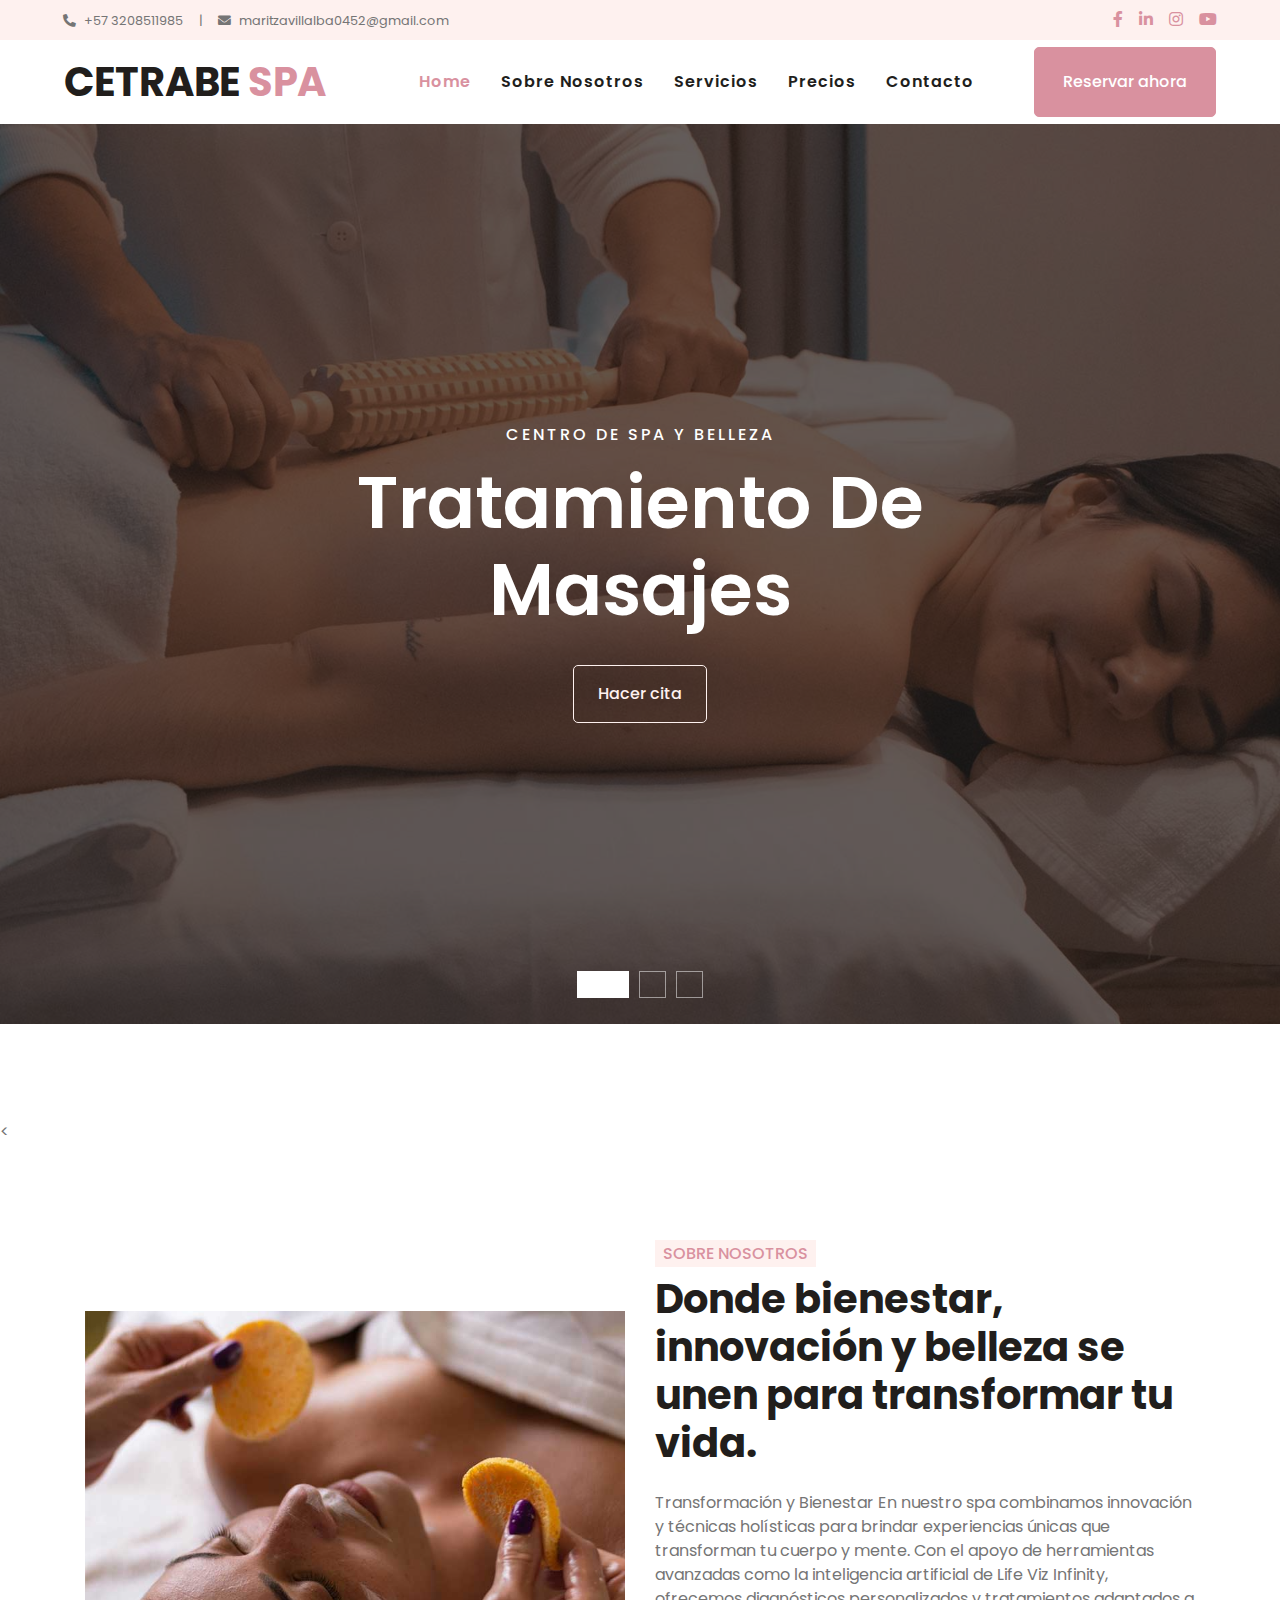
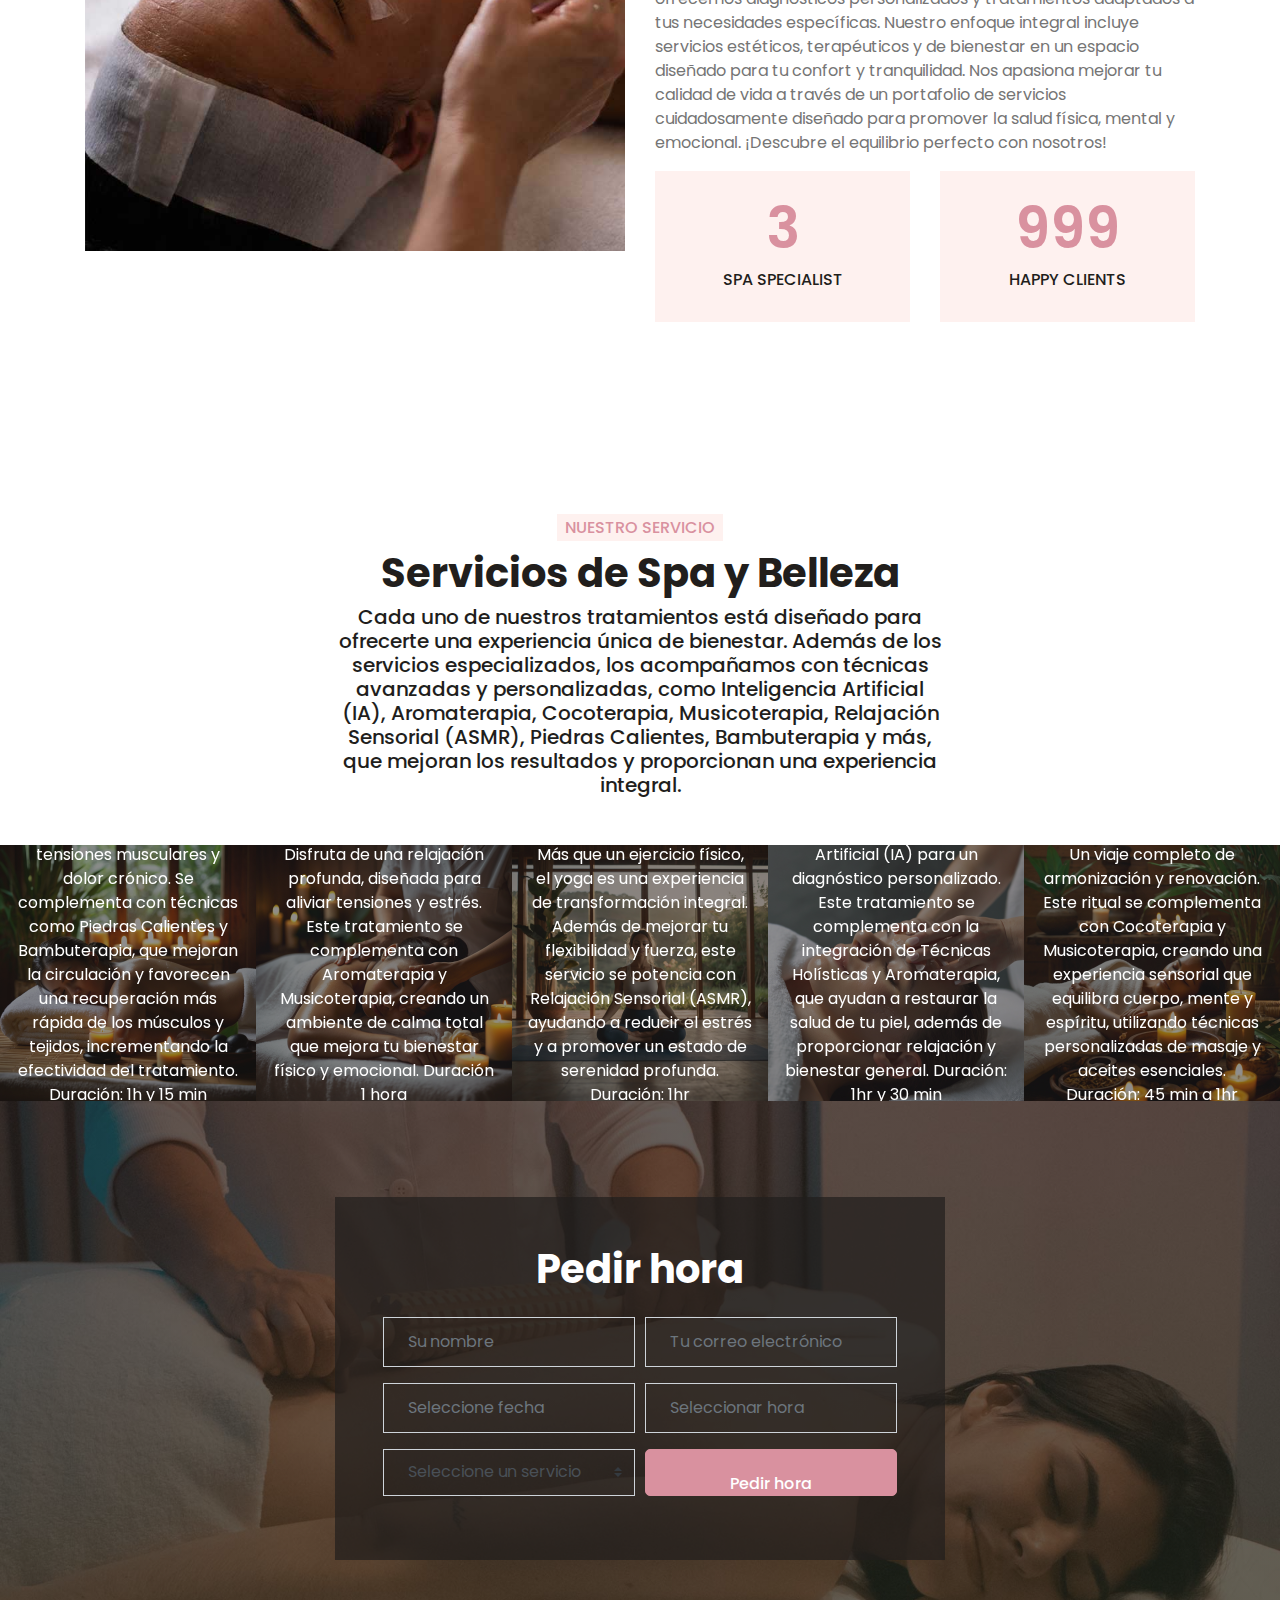
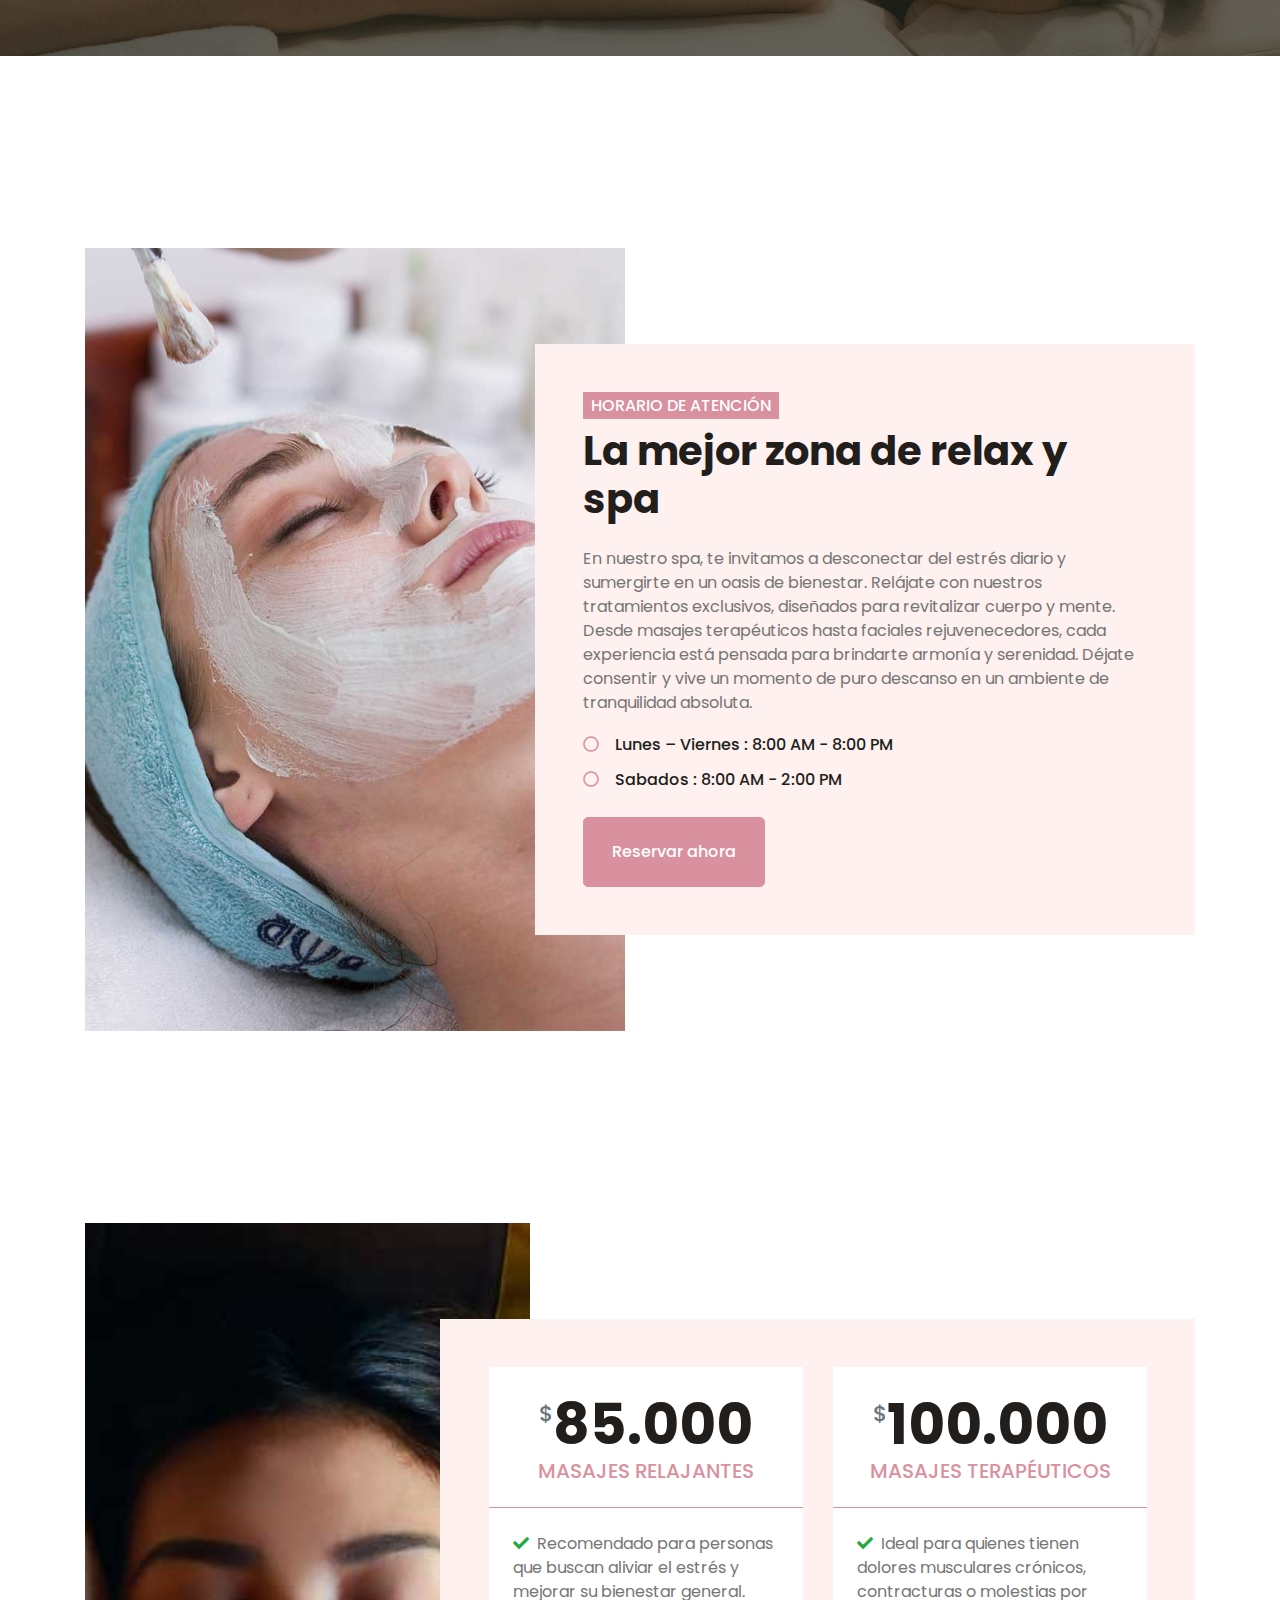
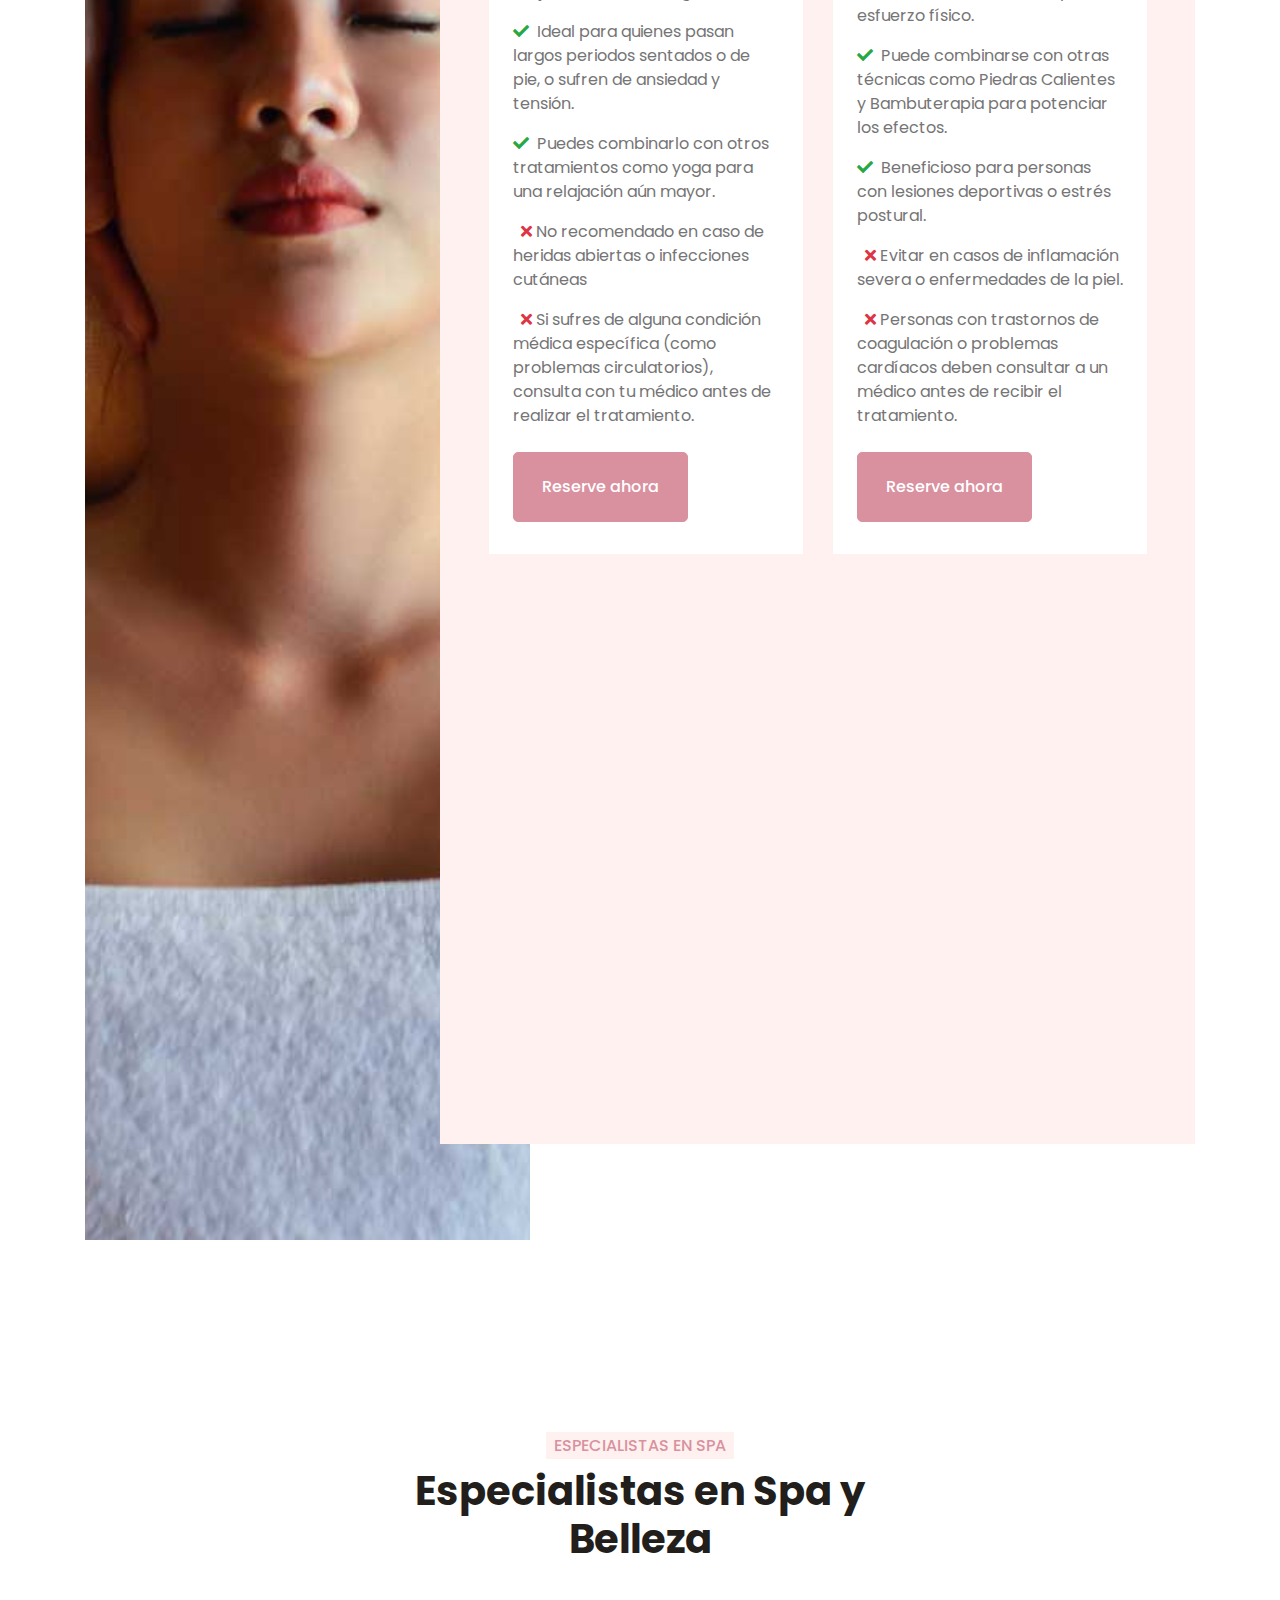
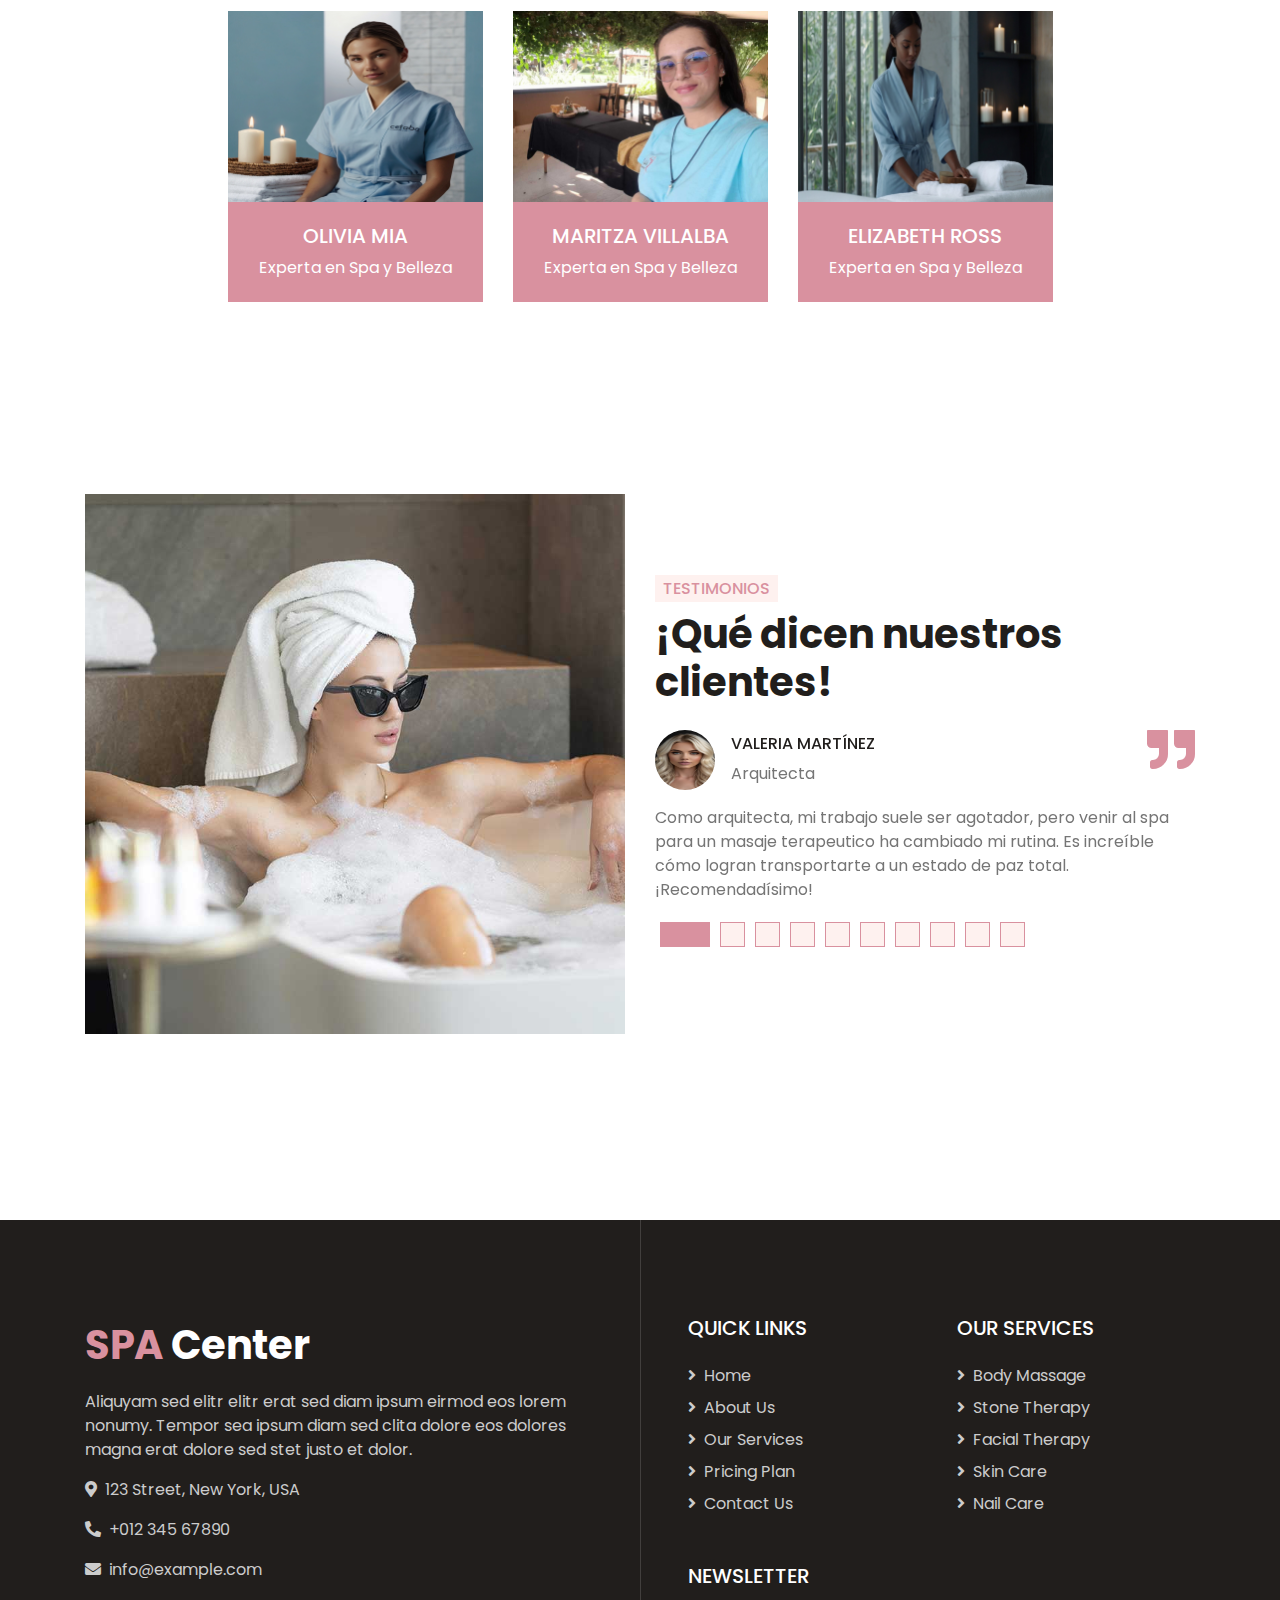
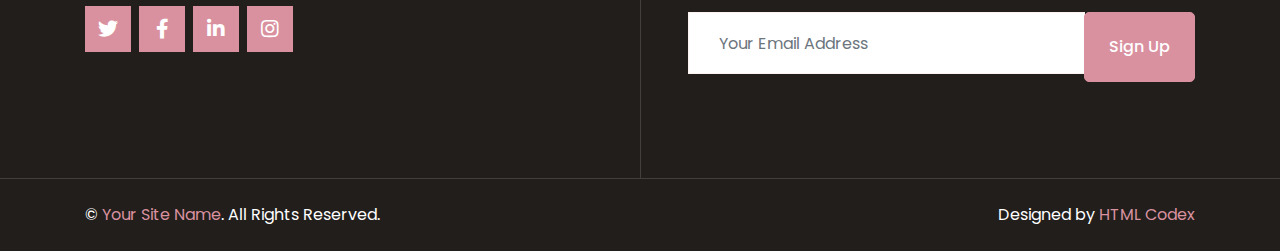
==== index.html @ 481fb309 "Primera version con HTML y CSS" ====
<!DOCTYPE html>
<html lang="en">

<head>
    <meta charset="utf-8">
    <title>SPA Center - Beauty & Spa HTML Template</title>
    <meta content="width=device-width, initial-scale=1.0" name="viewport">
    <meta content="Free HTML Templates" name="keywords">
    <meta content="Free HTML Templates" name="description">

    <!-- Favicon -->
    <link href="img/favicon.ico" rel="icon">

    <!-- Google Web Fonts -->
    <link rel="preconnect" href="https://fonts.gstatic.com">
    <link href="https://fonts.googleapis.com/css2?family=Poppins:wght@400;500;600;700&display=swap" rel="stylesheet">

    <!-- Font Awesome -->
    <link href="https://cdnjs.cloudflare.com/ajax/libs/font-awesome/5.10.0/css/all.min.css" rel="stylesheet">

    <!-- Libraries Stylesheet -->
    <link href="lib/animate/animate.min.css" rel="stylesheet">
    <link href="lib/owlcarousel/assets/owl.carousel.min.css" rel="stylesheet">
    <link href="lib/tempusdominus/css/tempusdominus-bootstrap-4.min.css" rel="stylesheet" />

    <!-- Customized Bootstrap Stylesheet -->
    <link href="css/style.css" rel="stylesheet">
</head>

<body>
    <!-- Topbar Start -->
    <div class="container-fluid bg-light d-none d-lg-block">
        <div class="row py-2 px-lg-5">
            <div class="col-lg-6 text-left mb-2 mb-lg-0">
                <div class="d-inline-flex align-items-center">
                    <small><i class="fa fa-phone-alt mr-2"></i>+57 3208511985</small>
                    <small class="px-3">|</small>
                    <small><i class="fa fa-envelope mr-2"></i>maritzavillalba0452@gmail.com</small>
                </div>
            </div>
            <div class="col-lg-6 text-right">
                <div class="d-inline-flex align-items-center">
                    <a class="text-primary px-2" href="https://www.facebook.com/maritza.villalba15" target="_blank">
                        <i class="fab fa-facebook-f"></i>
                    </a>
                    <a class="text-primary px-2" href="https://www.linkedin.com/in/maritza-villalba-zapata-812483212/" target="_blank">
                        <i class="fab fa-linkedin-in"></i>
                    </a>
                    <a class="text-primary px-2" href="https://www.instagram.com/maritzavillalbz/" target="_blank">
                        <i class="fab fa-instagram"></i>
                    </a>
                    <a class="text-primary pl-2" href="https://www.youtube.com/@maritzavillalba4033" target="_blank">
                        <i class="fab fa-youtube"></i>
                    </a>
                </div>
            </div>
        </div>
    </div>
    <!-- Topbar End -->


    <!-- Navbar Start -->
    <div class="container-fluid p-0">
        <nav class="navbar navbar-expand-lg bg-white navbar-light py-3 py-lg-0 px-lg-5">
            <a href="index.html" class="navbar-brand ml-lg-3">
                <h1 class="m-0 text-primary"><span class="text-dark">CETRABE</span> SPA</h1>
            </a>
            <button type="button" class="navbar-toggler" data-toggle="collapse" data-target="#navbarCollapse">
                <span class="navbar-toggler-icon"></span>
            </button>
            <div class="collapse navbar-collapse justify-content-between px-lg-3" id="navbarCollapse">
                <div class="navbar-nav m-auto py-0">
                    <a href="index.html" class="nav-item nav-link active">Home</a>
                    <a href="about.html" class="nav-item nav-link">Sobre Nosotros</a>
                    <a href="service.html" class="nav-item nav-link">Servicios</a>
                    <a href="price.html" class="nav-item nav-link">Precios</a>
                    <a href="contact.html" class="nav-item nav-link">Contacto</a>
                </div>
                <a href="appointment.html" class="btn btn-primary d-none d-lg-block">Reservar ahora</a>
            </div>
        </nav>
    </div>
    <!-- Navbar End -->


    <!-- Carousel Start -->
    <div class="container-fluid p-0 mb-5 pb-5">
        <div id="header-carousel" class="carousel slide carousel-fade" data-ride="carousel">
            <ol class="carousel-indicators">
                <li data-target="#header-carousel" data-slide-to="0" class="active"></li>
                <li data-target="#header-carousel" data-slide-to="1"></li>
                <li data-target="#header-carousel" data-slide-to="2"></li>
            </ol>
            <div class="carousel-inner">
                <div class="carousel-item position-relative active" style="min-height: 100vh;">
                    <img class="position-absolute w-100 h-100" src="img/carousel-1.jpg" style="object-fit: cover;">
                    <div class="carousel-caption d-flex flex-column align-items-center justify-content-center">
                        <div class="p-3" style="max-width: 900px;">
                            <h6 class="text-white text-uppercase mb-3 animate__animated animate__fadeInDown" style="letter-spacing: 3px;">Centro de Spa y Belleza</h6>
                            <h3 class="display-3 text-capitalize text-white mb-3">Tratamiento de masajes</h3>
                            <a class="btn btn-outline-light py-3 px-4 mt-3 animate__animated animate__fadeInUp" href="appointment.html">Hacer cita</a>
                        </div>
                    </div>
                </div>
                <div class="carousel-item position-relative" style="min-height: 100vh;">
                    <img class="position-absolute w-100 h-100" src="img/carousel-2.jpg" style="object-fit: cover;">
                    <div class="carousel-caption d-flex flex-column align-items-center justify-content-center">
                        <div class="p-3" style="max-width: 900px;">
                            <h6 class="text-white text-uppercase mb-3 animate__animated animate__fadeInDown" style="letter-spacing: 3px;">Centro de Spa y Belleza</h6>
                            <h3 class="display-3 text-capitalize text-white mb-3">Tratamiento facial</h3>
                            <a class="btn btn-outline-light py-3 px-4 mt-3 animate__animated animate__fadeInUp" href="appointment.html">Hacer cita</a>
                        </div>
                    </div>
                </div>
                <div class="carousel-item position-relative" style="min-height: 100vh;">
                    <img class="position-absolute w-100 h-100" src="img/carousel-3.jpg" style="object-fit: cover;">
                    <div class="carousel-caption d-flex flex-column align-items-center justify-content-center">
                        <div class="p-3" style="max-width: 900px;">
                            <h6 class="text-white text-uppercase mb-3 animate__animated animate__fadeInDown" style="letter-spacing: 3px;">Centro de Spa y Belleza</h6>
                            <h3 class="display-3 text-capitalize text-white mb-3">Tratamientos de Bienestar</h3>
                            <a class="btn btn-outline-light py-3 px-4 mt-3 animate__animated animate__fadeInUp" href="appointment.html">Hacer cita</a>
                        </div>
                    </div>
                </div>
            </div>
        </div>
    </div>
    <!-- Carousel End -->


    <<!-- About Start -->
    <div class="container-fluid py-5">
        <div class="container py-5">
            <div class="row align-items-center">
                <div class="col-lg-6 pb-5 pb-lg-0">
                    <img class="img-fluid w-100" src="img/about.jpg" alt="">
                </div>
                <div class="col-lg-6">
                    <h6 class="d-inline-block text-primary text-uppercase bg-light py-1 px-2">Sobre Nosotros</h6>
                    <h1 class="mb-4">Donde bienestar, innovación y belleza se unen para transformar tu vida.</h1>
                    <p class="pl-4 border-left border-primary"></p>Transformación y Bienestar
                    En nuestro spa combinamos innovación y técnicas holísticas para brindar experiencias únicas que transforman tu cuerpo y mente. Con el apoyo de herramientas avanzadas como la inteligencia artificial de Life Viz Infinity, ofrecemos diagnósticos personalizados y tratamientos adaptados a tus necesidades específicas. Nuestro enfoque integral incluye servicios estéticos, terapéuticos y de bienestar en un espacio diseñado para tu confort y tranquilidad.
                    
                    Nos apasiona mejorar tu calidad de vida a través de un portafolio de servicios cuidadosamente diseñado para promover la salud física, mental y emocional. ¡Descubre el equilibrio perfecto con nosotros!
                    <div class="row pt-3">
                        <div class="col-6">
                            <div class="bg-light text-center p-4">
                                <h3 class="display-4 text-primary" data-toggle="counter-up">3</h3>
                                <h6 class="text-uppercase">Spa Specialist</h6>
                            </div>
                        </div>
                        <div class="col-6">
                            <div class="bg-light text-center p-4">
                                <h3 class="display-4 text-primary" data-toggle="counter-up">999</h3>
                                <h6 class="text-uppercase">Happy Clients</h6>
                            </div>
                        </div>
                    </div>
                </div>
            </div>
        </div>
    </div>
    <!-- About End -->


    <!-- Service Start -->
    <div class="container-fluid px-0 py-5 my-5">
        <div class="row mx-0 justify-content-center text-center">
            <div class="col-lg-6">
                <h6 class="d-inline-block bg-light text-primary text-uppercase py-1 px-2">Nuestro servicio</h6>
                <h1>Servicios de Spa y Belleza</h1>
                <h5>Cada uno de nuestros tratamientos está diseñado para ofrecerte una experiencia única de bienestar. Además de los servicios especializados, los acompañamos con técnicas avanzadas y personalizadas, como Inteligencia Artificial (IA), Aromaterapia, Cocoterapia, Musicoterapia, Relajación Sensorial (ASMR), Piedras Calientes, Bambuterapia y más, que mejoran los resultados y proporcionan una experiencia integral.</h5>
            </div>
        </div>
        <div class="owl-carousel service-carousel">
            <div class="service-item position-relative">
                <img class="img-fluid" src="img/service-1.jpg" alt="">
                <div class="service-text text-center">
                    <h4 class="text-white font-weight-medium px-3">Masaje Terapéutico</h4>
                    <p class="text-white px-3 mb-3">Este tratamiento está diseñado para aliviar tensiones musculares y dolor crónico. Se complementa con técnicas como Piedras Calientes y Bambuterapia, que mejoran la circulación y favorecen una recuperación más rápida de los músculos y tejidos, incrementando la efectividad del tratamiento.
                        Duración: 1h y 15 min</p>
                    <div class="w-100 bg-white text-center p-4" >
                        <a class="btn btn-primary" href="appointment.html">Hacer reservación</a>
                    </div>
                </div>
            </div>
            <div class="service-item position-relative">
                <img class="img-fluid" src="img/service-2.jpg" alt="">
                <div class="service-text text-center">
                    <h4 class="text-white font-weight-medium px-3">Masaje Relajante</h4>
                    <p class="text-white px-3 mb-3">Disfruta de una relajación profunda, diseñada para aliviar tensiones y estrés. Este tratamiento se complementa con Aromaterapia y Musicoterapia, creando un ambiente de calma total que mejora tu bienestar físico y emocional.
                        Duración  1 hora</p>
                    <div class="w-100 bg-white text-center p-4" >
                        <a class="btn btn-primary" href="appointment.html">Hacer reservación</a>
                    </div>
                </div>
            </div>
            <div class="service-item position-relative">
                <img class="img-fluid" src="img/service-3.jpg" alt="">
                <div class="service-text text-center">
                    <h4 class="text-white font-weight-medium px-3">Yoga</h4>
                    <p class="text-white px-3 mb-3">Más que un ejercicio físico, el yoga es una experiencia de transformación integral. Además de mejorar tu flexibilidad y fuerza, este servicio se potencia con Relajación Sensorial (ASMR), ayudando a reducir el estrés y a promover un estado de serenidad profunda.
                        Duración: 1hr</p>
                    <div class="w-100 bg-white text-center p-4" >
                        <a class="btn btn-primary" href="appointment.html">Hacer reservación</a>
                    </div>
                </div>
            </div>
            <div class="service-item position-relative">
                <img class="img-fluid" src="img/service-4.jpg" alt="">
                <div class="service-text text-center">
                    <h4 class="text-white font-weight-medium px-3">Limpiezas Faciales</h4>
                    <p class="text-white px-3 mb-3">Ofrecemos una limpieza profunda de la piel, utilizando Inteligencia Artificial (IA) para un diagnóstico personalizado. Este tratamiento se complementa con la integración de Técnicas Holísticas y Aromaterapia, que ayudan a restaurar la salud de tu piel, además de proporcionar relajación y bienestar general.
                        Duración: 1hr y 30 min</p>
                    <div class="w-100 bg-white text-center p-4" >
                        <a class="btn btn-primary" href="appointment.html">Hacer reservación</a>
                    </div>
                </div>
            </div>
            <div class="service-item position-relative">
                <img class="img-fluid" src="img/service-5.jpg" alt="">
                <div class="service-text text-center">
                    <h4 class="text-white font-weight-medium px-3">Ritual Ayurvédico</h4>
                    <p class="text-white px-3 mb-3">Un viaje completo de armonización y renovación. Este ritual se complementa con Cocoterapia y Musicoterapia, creando una experiencia sensorial que equilibra cuerpo, mente y espíritu, utilizando técnicas personalizadas de masaje y aceites esenciales.
                        Duración: 45 min a 1hr</p>
                    <div class="w-100 bg-white text-center p-4" >
                        <a class="btn btn-primary" href="appointment.html">Hacer reservación</a>
                    </div>
                </div>
            </div>
            <div class="service-item position-relative">
                <img class="img-fluid" src="img/service-6.jpg" alt="">
                <div class="service-text text-center">
                    <h4 class="text-white font-weight-medium px-3">Reflexologia</h4>
                    <p class="text-white px-3 mb-3">Con la reflexología, trabajamos puntos específicos en tus pies, manos o cabeza para equilibrar tu cuerpo. Se complementa con Aromaterapia, que intensifica los beneficios del tratamiento, aliviando tensiones y promoviendo una sensación profunda de relajación.
                        Duración: 45 min</p>
                    <div class="w-100 bg-white text-center p-4" >
                        <a class="btn btn-primary" href="appointment.html">Hacer reservación</a>
                    </div>
                </div>
            </div>
            <div class="service-item position-relative">
                <img class="img-fluid" src="img/service-7.jpg" alt="">
                <div class="service-text text-center">
                    <h4 class="text-white font-weight-medium px-3">Masajes Reductores</h4>
                    <p class="text-white px-3 mb-3">Este tratamiento está diseñado para reducir la grasa localizada y tonificar la figura. Utilizamos técnicas como Aromaterapia para mejorar la circulación y facilitar la eliminación de toxinas. Además, puedes optar por Piedras Calientes para incrementar los beneficios de la tonificación muscular.
                        Duración: 1hr</p>
                    <div class="w-100 bg-white text-center p-4" >
                        <a class="btn btn-primary" href="appointment.html">Hacer reservación</a>
                    </div>
                </div>
            </div>
            <div class="service-item position-relative">
                <img class="img-fluid" src="img/service-8.jpg" alt="">
                <div class="service-text text-center">
                    <h4 class="text-white font-weight-medium px-3">Drenaje Linfático</h4>
                    <p class="text-white px-3 mb-3">Servicio enfocado en la estimulación del sistema linfático a través de técnicas manuales suaves y rítmicas, con el objetivo de desintoxicar el cuerpo, mejorar la circulación y disminuir la retención de líquidos. Incluye bambuterapia, que potencia el drenaje y favorece el flujo linfático, promoviendo una profunda relajación.
                    <div class="w-100 bg-white text-center p-4" >
                        <a class="btn btn-primary" href="appointment.html">Hacer reservación</a>
                    </div>
                </div>
            </div>
        </div>
        <div class="row justify-content-center bg-appointment mx-0">
            <div class="col-lg-6 py-5">
                <div class="p-5 my-5" style="background: rgba(33, 30, 28, 0.7);">
                    <h1 class="text-white text-center mb-4">Pedir hora</h1>
                        <form>
                            <div class="form-row">
                                <div class="col-sm-6">
                                    <div class="form-group">
                                        <input type="text" class="form-control bg-transparent p-4" placeholder="Su nombre" required="required" />
                                    </div>
                                </div>
                                <div class="col-sm-6">
                                    <div class="form-group">
                                        <input type="email" class="form-control bg-transparent p-4" placeholder="Tu correo electrónico" required="required" />
                                    </div>
                                </div>
                            </div>
                            <div class="form-row">
                                <div class="col-sm-6">
                                    <div class="form-group">
                                        <div class="date" id="date" data-target-input="nearest">
                                            <input type="text" class="form-control bg-transparent p-4 datetimepicker-input" placeholder="Seleccione fecha" data-target="#date" data-toggle="datetimepicker"/>
                                        </div>
                                    </div>
                                </div>
                                <div class="col-sm-6">
                                    <div class="form-group">
                                        <div class="time" id="time" data-target-input="nearest">
                                            <input type="text" class="form-control bg-transparent p-4 datetimepicker-input" placeholder="Seleccionar hora" data-target="#time" data-toggle="datetimepicker"/>
                                        </div>
                                    </div>
                                </div>
                            </div>
                            <div class="form-row">
                                <div class="col-sm-6">
                                    <div class="form-group">
                                        <select class="custom-select bg-transparent px-4" style="height: 47px;">
                                            <option selected>Seleccione un servicio</option>
                                            <option value="1">Masaje Terapéutico</option>
                                            <option value="2">Masaje Relajante</option>
                                            <option value="3">Yoga</option>
                                            <option value="4">Limpiezas Faciales</option>
                                            <option value="5">Ritual Ayurvédico</option>
                                            <option value="6">Reflexologia</option>
                                            <option value="7">Masajes Reductores</option>
                                            <option value="8">Drenaje Linfático</option>
                                        </select>
                                    </div>
                                </div>
                                <div class="col-sm-6">
                                    <button class="btn btn-primary btn-block" type="submit" style="height: 47px;">Pedir hora</button>
                                </div>
                            </div>
                        </form>
                </div>
            </div>
        </div>
    </div>
    <!-- Service End -->


    <!-- Open Hours Start -->
    <div class="container-fluid py-5">
        <div class="container py-5">
            <div class="row">
                <div class="col-lg-6" style="min-height: 500px;">
                    <div class="position-relative h-100">
                        <img class="position-absolute w-100 h-100" src="img/opening.jpg" style="object-fit: cover;">
                    </div>
                </div>
                <div class="col-lg-6 pt-5 pb-lg-5">
                    <div class="hours-text bg-light p-4 p-lg-5 my-lg-5">
                        <h6 class="d-inline-block text-white text-uppercase bg-primary py-1 px-2">Horario de atención</h6>
                        <h1 class="mb-4">La mejor zona de relax y spa</h1>
                        <p>En nuestro spa, te invitamos a desconectar del estrés diario y sumergirte en un oasis de bienestar. Relájate con nuestros tratamientos exclusivos, diseñados para revitalizar cuerpo y mente. Desde masajes terapéuticos hasta faciales rejuvenecedores, cada experiencia está pensada para brindarte armonía y serenidad. Déjate consentir y vive un momento de puro descanso en un ambiente de tranquilidad absoluta.</p>
                        <ul class="list-inline">
                            <li class="h6 py-1"><i class="far fa-circle text-primary mr-3"></i>Lunes – Viernes : 8:00 AM - 8:00 PM</li>
                            <li class="h6 py-1"><i class="far fa-circle text-primary mr-3"></i>Sabados : 8:00 AM - 2:00 PM</li>
                        </ul>
                        <a href="" class="btn btn-primary mt-2">Reservar ahora</a>
                    </div>
                </div>
            </div>
        </div>
    </div>
    <!-- Open Hours End -->


    <!-- Pricing Start -->
    <div class="container-fluid py-5">
        <div class="container py-5">
            <div class="row">
                <div class="col-lg-5" style="min-height: 500px;">
                    <div class="position-relative h-100">
                        <img class="position-absolute w-100 h-100" src="img/pricing.jpg" style="object-fit: cover;">
                    </div>
                </div>
                <div class="col-lg-7 pt-5 pb-lg-5">
                    <div class="pricing-text bg-light p-4 p-lg-5 my-lg-5">
                        <div class="owl-carousel pricing-carousel">
                            <div class="bg-white">  
                                <div class="border-bottom border-primary p-4 text-center">
                                    <h1 class="display-4 mb-0">
                                        <small class="align-top text-muted font-weight-medium" style="font-size: 22px; line-height: 45px;">$</small>85.000<small class="align-bottom text-muted font-weight-medium" style="font-size: 16px; line-height: 40px;"></small>
                                    </h1>
                                    <h5 class="text-primary text-uppercase m-0">Masajes Relajantes</h5>
                                </div>
                                <div class="p-4">
                                    <p><i class="fa fa-check text-success mr-2"></i>Recomendado para personas que buscan aliviar el estrés y mejorar su bienestar general.</p>
                                    <p><i class="fa fa-check text-success mr-2"></i>Ideal para quienes pasan largos periodos sentados o de pie, o sufren de ansiedad y tensión.</p>
                                    <p><i class="fa fa-check text-success mr-2"></i>Puedes combinarlo con otros tratamientos como yoga para una relajación aún mayor.</p>
                                    <p><i class="fa fa-times text-danger ml-2""></i>  No recomendado en caso de heridas abiertas o infecciones cutáneas</p>
                                    <p><i class="fa fa-times text-danger ml-2""></i>  Si sufres de alguna condición médica específica (como problemas circulatorios), consulta con tu médico antes de realizar el tratamiento.</p>
                                    <a href="appointment.html" class="btn btn-primary my-2">Reserve ahora</a>
                                </div>
                            </div>
                            <div class="bg-white">  
                                <div class="border-bottom border-primary p-4 text-center">
                                    <h1 class="display-4 mb-0">
                                        <small class="align-top text-muted font-weight-medium" style="font-size: 22px; line-height: 45px;">$</small>100.000<small class="align-bottom text-muted font-weight-medium" style="font-size: 16px; line-height: 40px;"></small>
                                    </h1>
                                    <h5 class="text-primary text-uppercase m-0">Masajes Terapéuticos</h5>
                                </div>
                                <div class="p-4">
                                    <p><i class="fa fa-check text-success mr-2"></i>Ideal para quienes tienen dolores musculares crónicos, contracturas o molestias por esfuerzo físico.</p>
                                    <p><i class="fa fa-check text-success mr-2"></i>Puede combinarse con otras técnicas como Piedras Calientes y Bambuterapia para potenciar los efectos.</p>
                                    <p><i class="fa fa-check text-success mr-2"></i>Beneficioso para personas con lesiones deportivas o estrés postural.</p>
                                    <p><i class="fa fa-times text-danger ml-2""></i>  Evitar en casos de inflamación severa o enfermedades de la piel.</p>
                                    <p><i class="fa fa-times text-danger ml-2""></i>  Personas con trastornos de coagulación o problemas cardíacos deben consultar a un médico antes de recibir el tratamiento.</p>
                                    <a href="appointment.html" class="btn btn-primary my-2">Reserve ahora</a>
                                </div>
                            </div>
                            <div class="bg-white">  
                                <div class="border-bottom border-primary p-4 text-center">
                                    <h1 class="display-4 mb-0">
                                        <small class="align-top text-muted font-weight-medium" style="font-size: 22px; line-height: 45px;">$</small>115.000<small class="align-bottom text-muted font-weight-medium" style="font-size: 16px; line-height: 40px;"></small>
                                    </h1>
                                    <h5 class="text-primary text-uppercase m-0">Ritual Ayurvédic</h5>
                                </div>
                                <div class="p-4">
                                    <p><i class="fa fa-check text-success mr-2"></i>Ideal para quienes buscan equilibrio físico, emocional y energético.</p>
                                    <p><i class="fa fa-check text-success mr-2"></i>Beneficioso para personas con estrés crónico, insomnio o desequilibrios emocionales</p>
                                    <p><i class="fa fa-check text-success mr-2"></i>Puede ser útil para quienes buscan un enfoque más holístico para su salud.</p>
                                    <p><i class="fa fa-times text-danger ml-2""></i>  No recomendado durante el embarazo, sin consulta previa con un profesional.</p>
                                    <p><i class="fa fa-times text-danger ml-2""></i>  En caso de alergias a aceites esenciales, se recomienda informar al terapeuta antes del tratamiento.</p>
                                    <a href="appointment.html" class="btn btn-primary my-2">Reserve ahora</a>
                                </div>
                            </div>
                            <div class="bg-white">  
                                <div class="border-bottom border-primary p-4 text-center">
                                    <h1 class="display-4 mb-0">
                                        <small class="align-top text-muted font-weight-medium" style="font-size: 22px; line-height: 45px;">$</small>95.000<small class="align-bottom text-muted font-weight-medium" style="font-size: 16px; line-height: 40px;"></small>
                                    </h1>
                                    <h5 class="text-primary text-uppercase m-0">Limpieza Facial</h5>
                                </div>
                                <div class="p-4">
                                    <p><i class="fa fa-check text-success mr-2"></i>Ideal para quienes desean mantener su piel limpia y saludable, o para quienes sufren de acné o piel opaca.</p>
                                    <p><i class="fa fa-check text-success mr-2"></i>Recomendado como parte de una rutina de cuidado de la piel mensual.</p>
                                    <p><i class="fa fa-check text-success mr-2"></i>La integración de Técnicas Holísticas y Aromaterapia hace que el tratamiento sea ideal para el bienestar total.</p>
                                    <p><i class="fa fa-times text-danger ml-2""></i>  Si tienes piel sensible o condiciones como rosácea o eczema, consulta primero a un dermatólogo.</p>
                                    <p><i class="fa fa-times text-danger ml-2""></i>  Evitar la exposición al sol después del tratamiento para evitar posibles irritaciones.</p>
                                    <a href="appointment.html" class="btn btn-primary my-2">Reserve ahora</a>
                                </div>
                            </div>
                            <div class="bg-white">  
                                <div class="border-bottom border-primary p-4 text-center">
                                    <h1 class="display-4 mb-0">
                                        <small class="align-top text-muted font-weight-medium" style="font-size: 18px; line-height: 40px;">$</small><span style="font-size: 40px; line-height: 38px;">40.000</span><small class="align-bottom text-muted font-weight-medium" style="font-size: 14px; line-height: 35px;">/Individual</small>
                                        <small class="align-top text-muted font-weight-medium" style="font-size: 18px; line-height: 40px;">$</small><span style="font-size: 40px; line-height: 38px;">34.000</span><small class="align-bottom text-muted font-weight-medium" style="font-size: 14px; line-height: 35px;">/Grupal(C/U)</small>
                                    </h1>
                                    <h5 class="text-primary text-uppercase m-0">Yoga</h5>
                                </div>
                                <div class="p-4">
                                    <p><i class="fa fa-check text-success mr-2"></i>Ideal para quienes buscan mejorar su flexibilidad, fuerza y equilibrio emocional.</p>
                                    <p><i class="fa fa-check text-success mr-2"></i>Puede ser útil para quienes sufren de ansiedad, estrés o tensión muscular.</p>
                                    <p><i class="fa fa-check text-success mr-2"></i>Recomendada para todos los niveles, desde principiantes hasta avanzados.</p>
                                    <p><i class="fa fa-times text-danger ml-2""></i>  Si sufres de alguna lesión o condición médica, como problemas de columna o movilidad, consulta a un profesional antes de comenzar.</p>
                                    <p><i class="fa fa-times text-danger ml-2""></i>  Evita comer alimentos pesados antes de la práctica de yoga para evitar incomodidad.</p>
                                    <a href="appointment.html" class="btn btn-primary my-2">Reserve ahora</a>
                                </div>
                            </div>
                            <div class="bg-white">  
                                <div class="border-bottom border-primary p-4 text-center">
                                    <h1 class="display-4 mb-0">
                                        <small class="align-top text-muted font-weight-medium" style="font-size: 22px; line-height: 45px;">$</small>65.000<small class="align-bottom text-muted font-weight-medium" style="font-size: 16px; line-height: 40px;"></small>
                                    </h1>
                                    <h5 class="text-primary text-uppercase m-0">Reflexología</h5>
                                </div>
                                <div class="p-4">
                                    <p><i class="fa fa-check text-success mr-2"></i>Beneficioso para quienes buscan aliviar el estrés, la ansiedad y mejorar el bienestar general.</p>
                                    <p><i class="fa fa-check text-success mr-2"></i>Ideal para personas con problemas digestivos, insomnio o dolores de cabeza.</p>
                                    <p><i class="fa fa-check text-success mr-2"></i>Puede complementar otros tratamientos para mejorar la circulación y el equilibrio del cuerpo.</p>
                                    <p><i class="fa fa-times text-danger ml-2""></i>  No recomendado para personas con infecciones en los pies o problemas graves en los pies, como úlceras o heridas abiertas.</p>
                                    <p><i class="fa fa-times text-danger ml-2""></i>  Si estás embarazada, consulta a tu médico antes de recibir el tratamiento, ya que ciertas zonas pueden inducir contracciones.</p>
                                    <a href="appointment.html" class="btn btn-primary my-2">Reserve ahora</a>
                                </div>
                            </div>
                            <div class="bg-white">  
                                <div class="border-bottom border-primary p-4 text-center">
                                    <h1 class="display-4 mb-0">
                                        <small class="align-top text-muted font-weight-medium" style="font-size: 18px; line-height: 40px;">$</small><span style="font-size: 40px; line-height: 38px;">70.000</span><small class="align-bottom text-muted font-weight-medium" style="font-size: 14px; line-height: 35px;">/Sesiones(1)</small>
                                        <small class="align-top text-muted font-weight-medium" style="font-size: 18px; line-height: 40px;">$</small><span style="font-size: 40px; line-height: 38px;">330.000</span><small class="align-bottom text-muted font-weight-medium" style="font-size: 14px; line-height: 35px;">/Sesiones(5)</small>
                                        <small class="align-top text-muted font-weight-medium" style="font-size: 18px; line-height: 40px;">$</small><span style="font-size: 40px; line-height: 38px;">600.000</span><small class="align-bottom text-muted font-weight-medium" style="font-size: 14px; line-height: 35px;">/Sesiones(10)</small>
                                    </h1>
                                    <h5 class="text-primary text-uppercase m-0">Masajes Reductores</h5>
                                </div>
                                <div class="p-4">
                                    <p><i class="fa fa-check text-success mr-2"></i>Ideal para quienes buscan reducir grasa localizada y tonificar áreas específicas del cuerpo.</p>
                                    <p><i class="fa fa-check text-success mr-2"></i>Recomendado como parte de un plan integral de bienestar, combinado con ejercicio y una dieta balanceada.</p>
                                    <p><i class="fa fa-check text-success mr-2"></i>Puede ser más efectivo cuando se combina con Aromaterapia y Piedras Calientes para mejorar los resultados.</p>
                                    <p><i class="fa fa-times text-danger ml-2""></i>  No recomendado si tienes enfermedades de la piel o infecciones en las zonas a tratar.</p>
                                    <p><i class="fa fa-times text-danger ml-2""></i>  Si sufres de problemas circulatorios o linfáticos graves, consulta a un médico antes de recibir el tratamiento.</p>
                                    <a href="appointment.html" class="btn btn-primary my-2">Reserve ahora</a>
                                </div>
                            </div>
                            <div class="bg-white">  
                                <div class="border-bottom border-primary p-4 text-center">
                                    <h1 class="display-4 mb-0">
                                        <small class="align-top text-muted font-weight-medium" style="font-size: 18px; line-height: 40px;">$</small><span style="font-size: 40px; line-height: 38px;">80.000</span><small class="align-bottom text-muted font-weight-medium" style="font-size: 14px; line-height: 35px;">/Sesiones(1)</small>
                                        <small class="align-top text-muted font-weight-medium" style="font-size: 18px; line-height: 40px;">$</small><span style="font-size: 40px; line-height: 38px;">280.000</span><small class="align-bottom text-muted font-weight-medium" style="font-size: 14px; line-height: 35px;">/Sesiones(5)</small>
                                        <small class="align-top text-muted font-weight-medium" style="font-size: 18px; line-height: 40px;">$</small><span style="font-size: 40px; line-height: 38px;">500.000</span><small class="align-bottom text-muted font-weight-medium" style="font-size: 14px; line-height: 35px;">/Sesiones(10)</small>
                                    </h1>
                                    <h5 class="text-primary text-uppercase m-0">Masaje drenaje linfatico</h5>
                                </div>
                                <div class="p-4">
                                    <p><i class="fa fa-check text-success mr-2"></i>Realizar el drenaje linfático de forma regular para mantener los beneficios, especialmente en personas con retención de líquidos o necesidad de desintoxicación.</p>
                                    <p><i class="fa fa-check text-success mr-2"></i>Complementar el tratamiento con una adecuada hidratación antes y después de la sesión para facilitar la eliminación de toxinas.</p>
                                    <p><i class="fa fa-check text-success mr-2"></i>Usar ropa cómoda y ligera para acudir a la sesión.</p>
                                    <p><i class="fa fa-check text-success mr-2"></i>Consultar con un especialista si se desea combinar este servicio con otros tratamientos para potenciar sus resultados.</p>
                                    <p><i class="fa fa-times text-danger ml-2""></i>  No se recomienda en casos de infecciones agudas, fiebre o inflamación localizada.</p>
                                    <p><i class="fa fa-times text-danger ml-2""></i>  Contraindicado para personas con problemas de coagulación, insuficiencia cardíaca o insuficiencia renal.</p>
                                    <p><i class="fa fa-times text-danger ml-2""></i>  Las mujeres embarazadas deben consultar con su médico antes de realizar este tratamiento.</p>
                                    <p><i class="fa fa-times text-danger ml-2""></i>  Si se presentan molestias o reacciones inusuales durante o después del drenaje, se debe suspender y consultar a un profesional de salud.</p>
                                    <a href="appointment.html" class="btn btn-primary my-2">Reserve ahora</a>
                                </div>
                            </div>
                        </div>
                    </div>
                </div>
            </div>
        </div>
    </div>
    <!-- Pricing End -->


    <!-- Team Start -->
    <div class="container-fluid py-5">
        <div class="container pt-5">
            <div class="row justify-content-center text-center">
                <div class="col-lg-6">
                    <h6 class="d-inline-block bg-light text-primary text-uppercase py-1 px-2">Especialistas en spa</h6>
                    <h1 class="mb-5">Especialistas en Spa y Belleza</h1>
                </div>
            </div>
            <div class="row justify-content-center"> <!-- Alineación centrada aquí -->
                <div class="col-lg-3 col-md-6 d-flex justify-content-center">
                    <div class="team position-relative overflow-hidden mb-5">
                        <img class="img-fluid" src="img/team-1.jpg" alt="">
                        <div class="position-relative text-center">
                            <div class="team-text bg-primary text-white">
                                <h5 class="text-white text-uppercase">Olivia Mia</h5>
                                <p class="m-0">Experta en Spa y Belleza</p>
                            </div>
                            <div class="team-social bg-dark text-center">
                                <a class="btn btn-outline-primary btn-square mr-2" href="#"><i class="fab fa-facebook-f"></i></a>
                                <a class="btn btn-outline-primary btn-square mr-2" href="#"><i class="fab fa-linkedin-in"></i></a>
                                <a class="btn btn-outline-primary btn-square" href="#"><i class="fab fa-instagram"></i></a>
                            </div>
                        </div>
                    </div>
                </div>
                <div class="col-lg-3 col-md-6 d-flex justify-content-center">
                    <div class="team position-relative overflow-hidden mb-5">
                        <img class="img-fluid" src="img/team-2.jpg" alt="">
                        <div class="position-relative text-center">
                            <div class="team-text bg-primary text-white">
                                <h5 class="text-white text-uppercase">Maritza Villalba</h5>
                                <p class="m-0">Experta en Spa y Belleza</p>
                            </div>
                            <div class="team-social bg-dark text-center">
                                <a class="btn btn-outline-primary btn-square mr-2" href="https://www.facebook.com/maritza.villalba15" target="_blank"><i class="fab fa-facebook-f"></i></a>
                                <a class="btn btn-outline-primary btn-square mr-2" href="https://www.linkedin.com/in/maritza-villalba-zapata-812483212/" target="_blank"><i class="fab fa-linkedin-in"></i></a>
                                <a class="btn btn-outline-primary btn-square" href="https://www.instagram.com/maritzavillalbz/" target="_blank"><i class="fab fa-instagram"></i></a>
                            </div>
                        </div>
                    </div>
                </div>
                <div class="col-lg-3 col-md-6 d-flex justify-content-center">
                    <div class="team position-relative overflow-hidden mb-5">
                        <img class="img-fluid" src="img/team-3.jpg" alt="">
                        <div class="position-relative text-center">
                            <div class="team-text bg-primary text-white">
                                <h5 class="text-white text-uppercase">Elizabeth Ross</h5>
                                <p class="m-0">Experta en Spa y Belleza</p>
                            </div>
                            <div class="team-social bg-dark text-center">
                                <a class="btn btn-outline-primary btn-square mr-2" href="#"><i class="fab fa-facebook-f"></i></a>
                                <a class="btn btn-outline-primary btn-square mr-2" href="#"><i class="fab fa-linkedin-in"></i></a>
                                <a class="btn btn-outline-primary btn-square" href="#"><i class="fab fa-instagram"></i></a>
                            </div>
                        </div>
                    </div>
                </div>
            </div>
        </div>
    </div>
    <!-- Team End -->


    <!-- Testimonial Start -->
    <div class="container-fluid py-5">
        <div class="container py-5">
            <div class="row align-items-center">
                <div class="col-lg-6 pb-5 pb-lg-0">
                    <img class="img-fluid w-100" src="img/testimonial.jpg" alt="">
                </div>
                <div class="col-lg-6">
                    <h6 class="d-inline-block text-primary text-uppercase bg-light py-1 px-2">Testimonios</h6>
                    <h1 class="mb-4">¡Qué dicen nuestros clientes!</h1>
                    <div class="owl-carousel testimonial-carousel">
                        <div class="position-relative">
                            <i class="fa fa-3x fa-quote-right text-primary position-absolute" style="top: -6px; right: 0;"></i>
                            <div class="d-flex align-items-center mb-3">
                                <img class="img-fluid rounded-circle" src="img/testimonial-1.jpg" style="width: 60px; height: 60px;" alt="">
                                <div class="ml-3">
                                    <h6 class="text-uppercase">Valeria Martínez</h6>
                                    <span>Arquitecta</span>
                                </div>
                            </div>
                            <p class="m-0">Como arquitecta, mi trabajo suele ser agotador, pero venir al spa para un masaje terapeutico ha cambiado mi rutina. Es increíble cómo logran transportarte a un estado de paz total. ¡Recomendadísimo!</p>
                        </div>
                        <div class="position-relative">
                            <i class="fa fa-3x fa-quote-right text-primary position-absolute" style="top: -6px; right: 0;"></i>
                            <div class="d-flex align-items-center mb-3">
                                <img class="img-fluid rounded-circle" src="img/testimonial-2.jpg" style="width: 60px; height: 60px;" alt="">
                                <div class="ml-3">
                                    <h6 class="text-uppercase">Camila López</h6>
                                    <span>Ingeniera de Software</span>
                                </div>
                            </div>
                            <p class="m-0">Siempre estoy frente a la computadora, y el masaje terapéutico con bambuterapia me ha ayudado muchísimo con mis tensiones musculares. Es el mejor tratamiento que he probado hasta ahora.</p>
                        </div>
                        <div class="position-relative">
                            <i class="fa fa-3x fa-quote-right text-primary position-absolute" style="top: -6px; right: 0;"></i>
                            <div class="d-flex align-items-center mb-3">
                                <img class="img-fluid rounded-circle" src="img/testimonial-3.jpg" style="width: 60px; height: 60px;" alt="">
                                <div class="ml-3">
                                    <h6 class="text-uppercase">Orlando Narvaez</h6>
                                    <span>Ingeniero de Sistemas</span>
                                </div>
                            </div>
                            <p class="m-0">El masaje terapéutico con bambuterapia fue increíble. Pasar horas sentado frente a un computador siempre me genera molestias, pero el equipo del spa realmente sabe cómo cuidarte.</p>
                        </div>
                        <div class="position-relative">
                            <i class="fa fa-3x fa-quote-right text-primary position-absolute" style="top: -6px; right: 0;"></i>
                            <div class="d-flex align-items-center mb-3">
                                <img class="img-fluid rounded-circle" src="img/testimonial-4.jpg" style="width: 60px; height: 60px;" alt="">
                                <div class="ml-3">
                                    <h6 class="text-uppercase">Sofía Gómez</h6>
                                    <span>Doctora</span>
                                </div>
                            </div>
                            <p class="m-0">Después de largas jornadas en el hospital, nada me relaja más que un ritual ayurvédico en este spa. Es perfecto para desconectarte del mundo y renovar tu energía.</p>
                        </div>
                        <div class="position-relative">
                            <i class="fa fa-3x fa-quote-right text-primary position-absolute" style="top: -6px; right: 0;"></i>
                            <div class="d-flex align-items-center mb-3">
                                <img class="img-fluid rounded-circle" src="img/testimonial-5.jpg" style="width: 60px; height: 60px;" alt="">
                                <div class="ml-3">
                                    <h6 class="text-uppercase">Daniela Fernández</h6>
                                    <span>Diseñadora Gráfica</span>
                                </div>
                            </div>
                            <p class="m-0">La reflexología es mi favorita. No solo me relaja, sino que siento que mejora mi bienestar general. Me encanta la atención personalizada del equipo.</p>
                        </div>
                        <div class="position-relative">
                            <i class="fa fa-3x fa-quote-right text-primary position-absolute" style="top: -6px; right: 0;"></i>
                            <div class="d-flex align-items-center mb-3">
                                <img class="img-fluid rounded-circle" src="img/testimonial-6.jpg" style="width: 60px; height: 60px;" alt="">
                                <div class="ml-3">
                                    <h6 class="text-uppercase">Mariana Torres</h6>
                                    <span>Psicóloga</span>
                                </div>
                            </div>
                            <p class="m-0">El masaje con piedras calientes fue una experiencia mágica. No solo alivió mi estrés, sino que también me ayudó a dormir mejor esa noche. ¡Gracias al spa por su profesionalismo!</p>
                        </div>
                        <div class="position-relative">
                            <i class="fa fa-3x fa-quote-right text-primary position-absolute" style="top: -6px; right: 0;"></i>
                            <div class="d-flex align-items-center mb-3">
                                <img class="img-fluid rounded-circle" src="img/testimonial-7.jpg" style="width: 60px; height: 60px;" alt="">
                                <div class="ml-3">
                                    <h6 class="text-uppercase">Alejandro Ruiz</h6>
                                    <span>Contador Público</span>
                                </div>
                            </div>
                            <p class="m-0">Nunca pensé que disfrutaría tanto una limpieza facial. Me sorprendió lo revitalizante que fue para mi piel, y el ambiente del spa es incomparable.</p>
                        </div>
                        <div class="position-relative">
                            <i class="fa fa-3x fa-quote-right text-primary position-absolute" style="top: -6px; right: 0;"></i>
                            <div class="d-flex align-items-center mb-3">
                                <img class="img-fluid rounded-circle" src="img/testimonial-8.jpg" style="width: 60px; height: 60px;" alt="">
                                <div class="ml-3">
                                    <h6 class="text-uppercase">Mateo Castillo</h6>
                                    <span>Profesor de Matemáticas</span>
                                </div>
                            </div>
                            <p class="m-0">La reflexología fue una experiencia reveladora. Después de días largos enseñando, esto es exactamente lo que necesitaba para sentirme renovado y lleno de energía.</p>
                        </div>
                        <div class="position-relative">
                            <i class="fa fa-3x fa-quote-right text-primary position-absolute" style="top: -6px; right: 0;"></i>
                            <div class="d-flex align-items-center mb-3">
                                <img class="img-fluid rounded-circle" src="img/testimonial-9.jpg" style="width: 60px; height: 60px;" alt="">
                                <div class="ml-3">
                                    <h6 class="text-uppercase">Lucía Navarro</h6>
                                    <span>Abogada</span>
                                </div>
                            </div>
                            <p class="m-0">La limpieza facial aquí es espectacular. Mi piel luce renovada y mucho más saludable. El ambiente es tan relajante que es imposible no disfrutar cada segundo.</p>
                        </div>
                        <div class="position-relative">
                            <i class="fa fa-3x fa-quote-right text-primary position-absolute" style="top: -6px; right: 0;"></i>
                            <div class="d-flex align-items-center mb-3">
                                <img class="img-fluid rounded-circle" src="img/testimonial-10.jpg" style="width: 60px; height: 60px;" alt="">
                                <div class="ml-3">
                                    <h6 class="text-uppercase">Andrea Vega</h6>
                                    <span>Chef</span>
                                </div>
                            </div>
                            <p class="m-0">El ritual ayurvédico con cocoterapia fue como un regalo para mi cuerpo después de horas de pie en la cocina. Salí de allí sintiéndome como nuevax</p>
                        </div>
                    </div>
                </div>
            </div>
        </div>
    </div>
    <!-- Testimonial End -->


    <!-- Footer Start -->
    <div class="footer container-fluid position-relative bg-dark py-5" style="margin-top: 90px;">
        <div class="container pt-5">
            <div class="row">
                <div class="col-lg-6 pr-lg-5 mb-5">
                    <a href="index.html" class="navbar-brand">
                        <h1 class="mb-3 text-white"><span class="text-primary">SPA</span> Center</h1>
                    </a>
                    <p>Aliquyam sed elitr elitr erat sed diam ipsum eirmod eos lorem nonumy. Tempor sea ipsum diam  sed clita dolore eos dolores magna erat dolore sed stet justo et dolor.</p>
                    <p><i class="fa fa-map-marker-alt mr-2"></i>123 Street, New York, USA</p>
                    <p><i class="fa fa-phone-alt mr-2"></i>+012 345 67890</p>
                    <p><i class="fa fa-envelope mr-2"></i>info@example.com</p>
                    <div class="d-flex justify-content-start mt-4">
                        <a class="btn btn-lg btn-primary btn-lg-square mr-2" href="#"><i class="fab fa-twitter"></i></a>
                        <a class="btn btn-lg btn-primary btn-lg-square mr-2" href="#"><i class="fab fa-facebook-f"></i></a>
                        <a class="btn btn-lg btn-primary btn-lg-square mr-2" href="#"><i class="fab fa-linkedin-in"></i></a>
                        <a class="btn btn-lg btn-primary btn-lg-square" href="#"><i class="fab fa-instagram"></i></a>
                    </div>
                </div>
                <div class="col-lg-6 pl-lg-5">
                    <div class="row">
                        <div class="col-sm-6 mb-5">
                            <h5 class="text-white text-uppercase mb-4">Quick Links</h5>
                            <div class="d-flex flex-column justify-content-start">
                                <a class="text-white-50 mb-2" href="#"><i class="fa fa-angle-right mr-2"></i>Home</a>
                                <a class="text-white-50 mb-2" href="#"><i class="fa fa-angle-right mr-2"></i>About Us</a>
                                <a class="text-white-50 mb-2" href="#"><i class="fa fa-angle-right mr-2"></i>Our Services</a>
                                <a class="text-white-50 mb-2" href="#"><i class="fa fa-angle-right mr-2"></i>Pricing Plan</a>
                                <a class="text-white-50" href="#"><i class="fa fa-angle-right mr-2"></i>Contact Us</a>
                            </div>
                        </div>
                        <div class="col-sm-6 mb-5">
                            <h5 class="text-white text-uppercase mb-4">Our Services</h5>
                            <div class="d-flex flex-column justify-content-start">
                                <a class="text-white-50 mb-2" href="#"><i class="fa fa-angle-right mr-2"></i>Body Massage</a>
                                <a class="text-white-50 mb-2" href="#"><i class="fa fa-angle-right mr-2"></i>Stone Therapy</a>
                                <a class="text-white-50 mb-2" href="#"><i class="fa fa-angle-right mr-2"></i>Facial Therapy</a>
                                <a class="text-white-50 mb-2" href="#"><i class="fa fa-angle-right mr-2"></i>Skin Care</a>
                                <a class="text-white-50" href="#"><i class="fa fa-angle-right mr-2"></i>Nail Care</a>
                            </div>
                        </div>
                        <div class="col-sm-12 mb-5">
                            <h5 class="text-white text-uppercase mb-4">Newsletter</h5>
                            <div class="w-100">
                                <div class="input-group">
                                    <input type="text" class="form-control border-light" style="padding: 30px;" placeholder="Your Email Address">
                                    <div class="input-group-append">
                                        <button class="btn btn-primary px-4">Sign Up</button>
                                    </div>
                                </div>
                            </div>
                        </div>
                    </div>
                </div>
            </div>
        </div>
    </div>
    <div class="container-fluid bg-dark text-light border-top py-4" style="border-color: rgba(256, 256, 256, .15) !important;">
        <div class="container">
            <div class="row">
                <div class="col-md-6 text-center text-md-left mb-3 mb-md-0">
                    <p class="m-0 text-white">&copy; <a href="#">Your Site Name</a>. All Rights Reserved.</p>
                </div>
                <div class="col-md-6 text-center text-md-right">
                    <p class="m-0 text-white">Designed by <a href="https://htmlcodex.com">HTML Codex</a></p>
                </div>
            </div>
        </div>
    </div>
    <!-- Footer End -->


    <!-- Back to Top -->
    <a href="#" class="btn btn-lg btn-primary back-to-top"><i class="fa fa-angle-double-up"></i></a>


    <!-- JavaScript Libraries -->
    <script src="https://code.jquery.com/jquery-3.4.1.min.js"></script>
    <script src="https://stackpath.bootstrapcdn.com/bootstrap/4.4.1/js/bootstrap.bundle.min.js"></script>
    <script src="lib/easing/easing.min.js"></script>
    <script src="lib/waypoints/waypoints.min.js"></script>
    <script src="lib/counterup/counterup.min.js"></script>
    <script src="lib/owlcarousel/owl.carousel.min.js"></script>
    <script src="lib/tempusdominus/js/moment.min.js"></script>
    <script src="lib/tempusdominus/js/moment-timezone.min.js"></script>
    <script src="lib/tempusdominus/js/tempusdominus-bootstrap-4.min.js"></script>

    <!-- Contact Javascript File -->
    <script src="mail/jqBootstrapValidation.min.js"></script>
    <script src="mail/contact.js"></script>

    <!-- Template Javascript -->
    <script src="js/main.js"></script>
</body>

</html>
---- css/style.css ----
/******* Bootstrap Theming ********/
/*!
 * Bootstrap v4.5.3 (https://getbootstrap.com/)
 * Copyright 2011-2020 The Bootstrap Authors
 * Copyright 2011-2020 Twitter, Inc.
 * Licensed under MIT (https://github.com/twbs/bootstrap/blob/main/LICENSE)
 */
:root {
  --blue: #007bff;
  --indigo: #6610f2;
  --purple: #6f42c1;
  --pink: #e83e8c;
  --red: #dc3545;
  --orange: #fd7e14;
  --yellow: #ffc107;
  --green: #28a745;
  --teal: #20c997;
  --cyan: #17a2b8;
  --white: #fff;
  --gray: #6c757d;
  --gray-dark: #343a40;
  --primary: #81B4AC;
  --secondary: #6EBBF6;
  --success: #28a745;
  --info: #17a2b8;
  --warning: #ffc107;
  --danger: #dc3545;
  --light: #FEF1EF;
  --dark: #211E1C;
  --breakpoint-xs: 0;
  --breakpoint-sm: 576px;
  --breakpoint-md: 768px;
  --breakpoint-lg: 992px;
  --breakpoint-xl: 1200px;
  --font-family-sans-serif: "Poppins", sans-serif;
  --font-family-monospace: SFMono-Regular, Menlo, Monaco, Consolas, "Liberation Mono", "Courier New", monospace;
}

*,
*::before,
*::after {
  box-sizing: border-box;
}

html {
  font-family: sans-serif;
  line-height: 1.15;
  -webkit-text-size-adjust: 100%;
  -webkit-tap-highlight-color: rgba(0, 0, 0, 0);
}

article, aside, figcaption, figure, footer, header, hgroup, main, nav, section {
  display: block;
}

body {
  margin: 0;
  font-family: "Poppins", sans-serif;
  font-size: 1rem;
  font-weight: 400;
  line-height: 1.5;
  color: #757575;
  text-align: left;
  background-color: #fff;
}

[tabindex="-1"]:focus:not(:focus-visible) {
  outline: 0 !important;
}

hr {
  box-sizing: content-box;
  height: 0;
  overflow: visible;
}

h1, h2, h3, h4, h5, h6 {
  margin-top: 0;
  margin-bottom: 0.5rem;
}

p {
  margin-top: 0;
  margin-bottom: 1rem;
}

abbr[title],
abbr[data-original-title] {
  text-decoration: underline;
  text-decoration: underline dotted;
  cursor: help;
  border-bottom: 0;
  text-decoration-skip-ink: none;
}

address {
  margin-bottom: 1rem;
  font-style: normal;
  line-height: inherit;
}

ol,
ul,
dl {
  margin-top: 0;
  margin-bottom: 1rem;
}

ol ol,
ul ul,
ol ul,
ul ol {
  margin-bottom: 0;
}

dt {
  font-weight: 700;
}

dd {
  margin-bottom: .5rem;
  margin-left: 0;
}

blockquote {
  margin: 0 0 1rem;
}

b,
strong {
  font-weight: bolder;
}

small {
  font-size: 80%;
}

sub,
sup {
  position: relative;
  font-size: 75%;
  line-height: 0;
  vertical-align: baseline;
}

sub {
  bottom: -.25em;
}

sup {
  top: -.5em;
}

a {
  color: #D9919F;
  text-decoration: none;
  background-color: transparent;
}

a:hover {
  color: #f56649;
  text-decoration: underline;
}

a:not([href]):not([class]) {
  color: inherit;
  text-decoration: none;
}

a:not([href]):not([class]):hover {
  color: inherit;
  text-decoration: none;
}

pre,
code,
kbd,
samp {
  font-family: SFMono-Regular, Menlo, Monaco, Consolas, "Liberation Mono", "Courier New", monospace;
  font-size: 1em;
}

pre {
  margin-top: 0;
  margin-bottom: 1rem;
  overflow: auto;
  -ms-overflow-style: scrollbar;
}

figure {
  margin: 0 0 1rem;
}

img {
  vertical-align: middle;
  border-style: none;
}

svg {
  overflow: hidden;
  vertical-align: middle;
}

table {
  border-collapse: collapse;
}

caption {
  padding-top: 0.75rem;
  padding-bottom: 0.75rem;
  color: #6c757d;
  text-align: left;
  caption-side: bottom;
}

th {
  text-align: inherit;
  text-align: -webkit-match-parent;
}

label {
  display: inline-block;
  margin-bottom: 0.5rem;
}

button {
  border-radius: 0;
}

button:focus {
  outline: 1px dotted;
  outline: 5px auto -webkit-focus-ring-color;
}

input,
button,
select,
optgroup,
textarea {
  margin: 0;
  font-family: inherit;
  font-size: inherit;
  line-height: inherit;
}

button,
input {
  overflow: visible;
}

button,
select {
  text-transform: none;
}

[role="button"] {
  cursor: pointer;
}

select {
  word-wrap: normal;
}

button,
[type="button"],
[type="reset"],
[type="submit"] {
  -webkit-appearance: button;
}

button:not(:disabled),
[type="button"]:not(:disabled),
[type="reset"]:not(:disabled),
[type="submit"]:not(:disabled) {
  cursor: pointer;
}

button::-moz-focus-inner,
[type="button"]::-moz-focus-inner,
[type="reset"]::-moz-focus-inner,
[type="submit"]::-moz-focus-inner {
  padding: 0;
  border-style: none;
}

input[type="radio"],
input[type="checkbox"] {
  box-sizing: border-box;
  padding: 0;
}

textarea {
  overflow: auto;
  resize: vertical;
}

fieldset {
  min-width: 0;
  padding: 0;
  margin: 0;
  border: 0;
}

legend {
  display: block;
  width: 100%;
  max-width: 100%;
  padding: 0;
  margin-bottom: .5rem;
  font-size: 1.5rem;
  line-height: inherit;
  color: inherit;
  white-space: normal;
}

@media (max-width: 1200px) {
  legend {
    font-size: calc(1.275rem + 0.3vw) ;
  }
}

progress {
  vertical-align: baseline;
}

[type="number"]::-webkit-inner-spin-button,
[type="number"]::-webkit-outer-spin-button {
  height: auto;
}

[type="search"] {
  outline-offset: -2px;
  -webkit-appearance: none;
}

[type="search"]::-webkit-search-decoration {
  -webkit-appearance: none;
}

::-webkit-file-upload-button {
  font: inherit;
  -webkit-appearance: button;
}

output {
  display: inline-block;
}

summary {
  display: list-item;
  cursor: pointer;
}

template {
  display: none;
}

[hidden] {
  display: none !important;
}

h1, h2, h3, h4, h5, h6,
.h1, .h2, .h3, .h4, .h5, .h6 {
  margin-bottom: 0.5rem;
  font-weight: 500;
  line-height: 1.2;
  color: #211E1C;
}

h1, .h1 {
  font-size: 2.5rem;
}

@media (max-width: 1200px) {
  h1, .h1 {
    font-size: calc(1.375rem + 1.5vw) ;
  }
}

h2, .h2 {
  font-size: 2rem;
}

@media (max-width: 1200px) {
  h2, .h2 {
    font-size: calc(1.325rem + 0.9vw) ;
  }
}

h3, .h3 {
  font-size: 1.75rem;
}

@media (max-width: 1200px) {
  h3, .h3 {
    font-size: calc(1.3rem + 0.6vw) ;
  }
}

h4, .h4 {
  font-size: 1.5rem;
}

@media (max-width: 1200px) {
  h4, .h4 {
    font-size: calc(1.275rem + 0.3vw) ;
  }
}

h5, .h5 {
  font-size: 1.25rem;
}

h6, .h6 {
  font-size: 1rem;
}

.lead {
  font-size: 1.25rem;
  font-weight: 300;
}

.display-1 {
  font-size: 6rem;
  font-weight: 300;
  line-height: 1.2;
}

@media (max-width: 1200px) {
  .display-1 {
    font-size: calc(1.725rem + 5.7vw) ;
  }
}

.display-2 {
  font-size: 5.5rem;
  font-weight: 300;
  line-height: 1.2;
}

@media (max-width: 1200px) {
  .display-2 {
    font-size: calc(1.675rem + 5.1vw) ;
  }
}

.display-3 {
  font-size: 4.5rem;
  font-weight: 300;
  line-height: 1.2;
}

@media (max-width: 1200px) {
  .display-3 {
    font-size: calc(1.575rem + 3.9vw) ;
  }
}

.display-4 {
  font-size: 3.5rem;
  font-weight: 300;
  line-height: 1.2;
}

@media (max-width: 1200px) {
  .display-4 {
    font-size: calc(1.475rem + 2.7vw) ;
  }
}

hr {
  margin-top: 1rem;
  margin-bottom: 1rem;
  border: 0;
  border-top: 1px solid rgba(0, 0, 0, 0.1);
}

small,
.small {
  font-size: 80%;
  font-weight: 400;
}

mark,
.mark {
  padding: 0.2em;
  background-color: #fcf8e3;
}

.list-unstyled {
  padding-left: 0;
  list-style: none;
}

.list-inline {
  padding-left: 0;
  list-style: none;
}

.list-inline-item {
  display: inline-block;
}

.list-inline-item:not(:last-child) {
  margin-right: 0.5rem;
}

.initialism {
  font-size: 90%;
  text-transform: uppercase;
}

.blockquote {
  margin-bottom: 1rem;
  font-size: 1.25rem;
}

.blockquote-footer {
  display: block;
  font-size: 80%;
  color: #6c757d;
}

.blockquote-footer::before {
  content: "\2014\00A0";
}

.img-fluid {
  max-width: 100%;
  height: auto;
}

.img-thumbnail {
  padding: 0.25rem;
  background-color: #fff;
  border: 1px solid #dee2e6;
  max-width: 100%;
  height: auto;
}

.figure {
  display: inline-block;
}

.figure-img {
  margin-bottom: 0.5rem;
  line-height: 1;
}

.figure-caption {
  font-size: 90%;
  color: #6c757d;
}

code {
  font-size: 87.5%;
  color: #e83e8c;
  word-wrap: break-word;
}

a > code {
  color: inherit;
}

kbd {
  padding: 0.2rem 0.4rem;
  font-size: 87.5%;
  color: #fff;
  background-color: #212529;
}

kbd kbd {
  padding: 0;
  font-size: 100%;
  font-weight: 700;
}

pre {
  display: block;
  font-size: 87.5%;
  color: #212529;
}

pre code {
  font-size: inherit;
  color: inherit;
  word-break: normal;
}

.pre-scrollable {
  max-height: 340px;
  overflow-y: scroll;
}

.container,
.container-fluid,
.container-sm,
.container-md,
.container-lg,
.container-xl {
  width: 100%;
  padding-right: 15px;
  padding-left: 15px;
  margin-right: auto;
  margin-left: auto;
}

@media (min-width: 576px) {
  .container, .container-sm {
    max-width: 540px;
  }
}

@media (min-width: 768px) {
  .container, .container-sm, .container-md {
    max-width: 720px;
  }
}

@media (min-width: 992px) {
  .container, .container-sm, .container-md, .container-lg {
    max-width: 960px;
  }
}

@media (min-width: 1200px) {
  .container, .container-sm, .container-md, .container-lg, .container-xl {
    max-width: 1140px;
  }
}

.row {
  display: flex;
  flex-wrap: wrap;
  margin-right: -15px;
  margin-left: -15px;
}

.no-gutters {
  margin-right: 0;
  margin-left: 0;
}

.no-gutters > .col,
.no-gutters > [class*="col-"] {
  padding-right: 0;
  padding-left: 0;
}

.col-1, .col-2, .col-3, .col-4, .col-5, .col-6, .col-7, .col-8, .col-9, .col-10, .col-11, .col-12, .col,
.col-auto, .col-sm-1, .col-sm-2, .col-sm-3, .col-sm-4, .col-sm-5, .col-sm-6, .col-sm-7, .col-sm-8, .col-sm-9, .col-sm-10, .col-sm-11, .col-sm-12, .col-sm,
.col-sm-auto, .col-md-1, .col-md-2, .col-md-3, .col-md-4, .col-md-5, .col-md-6, .col-md-7, .col-md-8, .col-md-9, .col-md-10, .col-md-11, .col-md-12, .col-md,
.col-md-auto, .col-lg-1, .col-lg-2, .col-lg-3, .col-lg-4, .col-lg-5, .col-lg-6, .col-lg-7, .col-lg-8, .col-lg-9, .col-lg-10, .col-lg-11, .col-lg-12, .col-lg,
.col-lg-auto, .col-xl-1, .col-xl-2, .col-xl-3, .col-xl-4, .col-xl-5, .col-xl-6, .col-xl-7, .col-xl-8, .col-xl-9, .col-xl-10, .col-xl-11, .col-xl-12, .col-xl,
.col-xl-auto {
  position: relative;
  width: 100%;
  padding-right: 15px;
  padding-left: 15px;
}

.col {
  flex-basis: 0;
  flex-grow: 1;
  max-width: 100%;
}

.row-cols-1 > * {
  flex: 0 0 100%;
  max-width: 100%;
}

.row-cols-2 > * {
  flex: 0 0 50%;
  max-width: 50%;
}

.row-cols-3 > * {
  flex: 0 0 33.33333%;
  max-width: 33.33333%;
}

.row-cols-4 > * {
  flex: 0 0 25%;
  max-width: 25%;
}

.row-cols-5 > * {
  flex: 0 0 20%;
  max-width: 20%;
}

.row-cols-6 > * {
  flex: 0 0 16.66667%;
  max-width: 16.66667%;
}

.col-auto {
  flex: 0 0 auto;
  width: auto;
  max-width: 100%;
}

.col-1 {
  flex: 0 0 8.33333%;
  max-width: 8.33333%;
}

.col-2 {
  flex: 0 0 16.66667%;
  max-width: 16.66667%;
}

.col-3 {
  flex: 0 0 25%;
  max-width: 25%;
}

.col-4 {
  flex: 0 0 33.33333%;
  max-width: 33.33333%;
}

.col-5 {
  flex: 0 0 41.66667%;
  max-width: 41.66667%;
}

.col-6 {
  flex: 0 0 50%;
  max-width: 50%;
}

.col-7 {
  flex: 0 0 58.33333%;
  max-width: 58.33333%;
}

.col-8 {
  flex: 0 0 66.66667%;
  max-width: 66.66667%;
}

.col-9 {
  flex: 0 0 75%;
  max-width: 75%;
}

.col-10 {
  flex: 0 0 83.33333%;
  max-width: 83.33333%;
}

.col-11 {
  flex: 0 0 91.66667%;
  max-width: 91.66667%;
}

.col-12 {
  flex: 0 0 100%;
  max-width: 100%;
}

.order-first {
  order: -1;
}

.order-last {
  order: 13;
}

.order-0 {
  order: 0;
}

.order-1 {
  order: 1;
}

.order-2 {
  order: 2;
}

.order-3 {
  order: 3;
}

.order-4 {
  order: 4;
}

.order-5 {
  order: 5;
}

.order-6 {
  order: 6;
}

.order-7 {
  order: 7;
}

.order-8 {
  order: 8;
}

.order-9 {
  order: 9;
}

.order-10 {
  order: 10;
}

.order-11 {
  order: 11;
}

.order-12 {
  order: 12;
}

.offset-1 {
  margin-left: 8.33333%;
}

.offset-2 {
  margin-left: 16.66667%;
}

.offset-3 {
  margin-left: 25%;
}

.offset-4 {
  margin-left: 33.33333%;
}

.offset-5 {
  margin-left: 41.66667%;
}

.offset-6 {
  margin-left: 50%;
}

.offset-7 {
  margin-left: 58.33333%;
}

.offset-8 {
  margin-left: 66.66667%;
}

.offset-9 {
  margin-left: 75%;
}

.offset-10 {
  margin-left: 83.33333%;
}

.offset-11 {
  margin-left: 91.66667%;
}

@media (min-width: 576px) {
  .col-sm {
    flex-basis: 0;
    flex-grow: 1;
    max-width: 100%;
  }
  .row-cols-sm-1 > * {
    flex: 0 0 100%;
    max-width: 100%;
  }
  .row-cols-sm-2 > * {
    flex: 0 0 50%;
    max-width: 50%;
  }
  .row-cols-sm-3 > * {
    flex: 0 0 33.33333%;
    max-width: 33.33333%;
  }
  .row-cols-sm-4 > * {
    flex: 0 0 25%;
    max-width: 25%;
  }
  .row-cols-sm-5 > * {
    flex: 0 0 20%;
    max-width: 20%;
  }
  .row-cols-sm-6 > * {
    flex: 0 0 16.66667%;
    max-width: 16.66667%;
  }
  .col-sm-auto {
    flex: 0 0 auto;
    width: auto;
    max-width: 100%;
  }
  .col-sm-1 {
    flex: 0 0 8.33333%;
    max-width: 8.33333%;
  }
  .col-sm-2 {
    flex: 0 0 16.66667%;
    max-width: 16.66667%;
  }
  .col-sm-3 {
    flex: 0 0 25%;
    max-width: 25%;
  }
  .col-sm-4 {
    flex: 0 0 33.33333%;
    max-width: 33.33333%;
  }
  .col-sm-5 {
    flex: 0 0 41.66667%;
    max-width: 41.66667%;
  }
  .col-sm-6 {
    flex: 0 0 50%;
    max-width: 50%;
  }
  .col-sm-7 {
    flex: 0 0 58.33333%;
    max-width: 58.33333%;
  }
  .col-sm-8 {
    flex: 0 0 66.66667%;
    max-width: 66.66667%;
  }
  .col-sm-9 {
    flex: 0 0 75%;
    max-width: 75%;
  }
  .col-sm-10 {
    flex: 0 0 83.33333%;
    max-width: 83.33333%;
  }
  .col-sm-11 {
    flex: 0 0 91.66667%;
    max-width: 91.66667%;
  }
  .col-sm-12 {
    flex: 0 0 100%;
    max-width: 100%;
  }
  .order-sm-first {
    order: -1;
  }
  .order-sm-last {
    order: 13;
  }
  .order-sm-0 {
    order: 0;
  }
  .order-sm-1 {
    order: 1;
  }
  .order-sm-2 {
    order: 2;
  }
  .order-sm-3 {
    order: 3;
  }
  .order-sm-4 {
    order: 4;
  }
  .order-sm-5 {
    order: 5;
  }
  .order-sm-6 {
    order: 6;
  }
  .order-sm-7 {
    order: 7;
  }
  .order-sm-8 {
    order: 8;
  }
  .order-sm-9 {
    order: 9;
  }
  .order-sm-10 {
    order: 10;
  }
  .order-sm-11 {
    order: 11;
  }
  .order-sm-12 {
    order: 12;
  }
  .offset-sm-0 {
    margin-left: 0;
  }
  .offset-sm-1 {
    margin-left: 8.33333%;
  }
  .offset-sm-2 {
    margin-left: 16.66667%;
  }
  .offset-sm-3 {
    margin-left: 25%;
  }
  .offset-sm-4 {
    margin-left: 33.33333%;
  }
  .offset-sm-5 {
    margin-left: 41.66667%;
  }
  .offset-sm-6 {
    margin-left: 50%;
  }
  .offset-sm-7 {
    margin-left: 58.33333%;
  }
  .offset-sm-8 {
    margin-left: 66.66667%;
  }
  .offset-sm-9 {
    margin-left: 75%;
  }
  .offset-sm-10 {
    margin-left: 83.33333%;
  }
  .offset-sm-11 {
    margin-left: 91.66667%;
  }
}

@media (min-width: 768px) {
  .col-md {
    flex-basis: 0;
    flex-grow: 1;
    max-width: 100%;
  }
  .row-cols-md-1 > * {
    flex: 0 0 100%;
    max-width: 100%;
  }
  .row-cols-md-2 > * {
    flex: 0 0 50%;
    max-width: 50%;
  }
  .row-cols-md-3 > * {
    flex: 0 0 33.33333%;
    max-width: 33.33333%;
  }
  .row-cols-md-4 > * {
    flex: 0 0 25%;
    max-width: 25%;
  }
  .row-cols-md-5 > * {
    flex: 0 0 20%;
    max-width: 20%;
  }
  .row-cols-md-6 > * {
    flex: 0 0 16.66667%;
    max-width: 16.66667%;
  }
  .col-md-auto {
    flex: 0 0 auto;
    width: auto;
    max-width: 100%;
  }
  .col-md-1 {
    flex: 0 0 8.33333%;
    max-width: 8.33333%;
  }
  .col-md-2 {
    flex: 0 0 16.66667%;
    max-width: 16.66667%;
  }
  .col-md-3 {
    flex: 0 0 25%;
    max-width: 25%;
  }
  .col-md-4 {
    flex: 0 0 33.33333%;
    max-width: 33.33333%;
  }
  .col-md-5 {
    flex: 0 0 41.66667%;
    max-width: 41.66667%;
  }
  .col-md-6 {
    flex: 0 0 50%;
    max-width: 50%;
  }
  .col-md-7 {
    flex: 0 0 58.33333%;
    max-width: 58.33333%;
  }
  .col-md-8 {
    flex: 0 0 66.66667%;
    max-width: 66.66667%;
  }
  .col-md-9 {
    flex: 0 0 75%;
    max-width: 75%;
  }
  .col-md-10 {
    flex: 0 0 83.33333%;
    max-width: 83.33333%;
  }
  .col-md-11 {
    flex: 0 0 91.66667%;
    max-width: 91.66667%;
  }
  .col-md-12 {
    flex: 0 0 100%;
    max-width: 100%;
  }
  .order-md-first {
    order: -1;
  }
  .order-md-last {
    order: 13;
  }
  .order-md-0 {
    order: 0;
  }
  .order-md-1 {
    order: 1;
  }
  .order-md-2 {
    order: 2;
  }
  .order-md-3 {
    order: 3;
  }
  .order-md-4 {
    order: 4;
  }
  .order-md-5 {
    order: 5;
  }
  .order-md-6 {
    order: 6;
  }
  .order-md-7 {
    order: 7;
  }
  .order-md-8 {
    order: 8;
  }
  .order-md-9 {
    order: 9;
  }
  .order-md-10 {
    order: 10;
  }
  .order-md-11 {
    order: 11;
  }
  .order-md-12 {
    order: 12;
  }
  .offset-md-0 {
    margin-left: 0;
  }
  .offset-md-1 {
    margin-left: 8.33333%;
  }
  .offset-md-2 {
    margin-left: 16.66667%;
  }
  .offset-md-3 {
    margin-left: 25%;
  }
  .offset-md-4 {
    margin-left: 33.33333%;
  }
  .offset-md-5 {
    margin-left: 41.66667%;
  }
  .offset-md-6 {
    margin-left: 50%;
  }
  .offset-md-7 {
    margin-left: 58.33333%;
  }
  .offset-md-8 {
    margin-left: 66.66667%;
  }
  .offset-md-9 {
    margin-left: 75%;
  }
  .offset-md-10 {
    margin-left: 83.33333%;
  }
  .offset-md-11 {
    margin-left: 91.66667%;
  }
}

@media (min-width: 992px) {
  .col-lg {
    flex-basis: 0;
    flex-grow: 1;
    max-width: 100%;
  }
  .row-cols-lg-1 > * {
    flex: 0 0 100%;
    max-width: 100%;
  }
  .row-cols-lg-2 > * {
    flex: 0 0 50%;
    max-width: 50%;
  }
  .row-cols-lg-3 > * {
    flex: 0 0 33.33333%;
    max-width: 33.33333%;
  }
  .row-cols-lg-4 > * {
    flex: 0 0 25%;
    max-width: 25%;
  }
  .row-cols-lg-5 > * {
    flex: 0 0 20%;
    max-width: 20%;
  }
  .row-cols-lg-6 > * {
    flex: 0 0 16.66667%;
    max-width: 16.66667%;
  }
  .col-lg-auto {
    flex: 0 0 auto;
    width: auto;
    max-width: 100%;
  }
  .col-lg-1 {
    flex: 0 0 8.33333%;
    max-width: 8.33333%;
  }
  .col-lg-2 {
    flex: 0 0 16.66667%;
    max-width: 16.66667%;
  }
  .col-lg-3 {
    flex: 0 0 25%;
    max-width: 25%;
  }
  .col-lg-4 {
    flex: 0 0 33.33333%;
    max-width: 33.33333%;
  }
  .col-lg-5 {
    flex: 0 0 41.66667%;
    max-width: 41.66667%;
  }
  .col-lg-6 {
    flex: 0 0 50%;
    max-width: 50%;
  }
  .col-lg-7 {
    flex: 0 0 58.33333%;
    max-width: 58.33333%;
  }
  .col-lg-8 {
    flex: 0 0 66.66667%;
    max-width: 66.66667%;
  }
  .col-lg-9 {
    flex: 0 0 75%;
    max-width: 75%;
  }
  .col-lg-10 {
    flex: 0 0 83.33333%;
    max-width: 83.33333%;
  }
  .col-lg-11 {
    flex: 0 0 91.66667%;
    max-width: 91.66667%;
  }
  .col-lg-12 {
    flex: 0 0 100%;
    max-width: 100%;
  }
  .order-lg-first {
    order: -1;
  }
  .order-lg-last {
    order: 13;
  }
  .order-lg-0 {
    order: 0;
  }
  .order-lg-1 {
    order: 1;
  }
  .order-lg-2 {
    order: 2;
  }
  .order-lg-3 {
    order: 3;
  }
  .order-lg-4 {
    order: 4;
  }
  .order-lg-5 {
    order: 5;
  }
  .order-lg-6 {
    order: 6;
  }
  .order-lg-7 {
    order: 7;
  }
  .order-lg-8 {
    order: 8;
  }
  .order-lg-9 {
    order: 9;
  }
  .order-lg-10 {
    order: 10;
  }
  .order-lg-11 {
    order: 11;
  }
  .order-lg-12 {
    order: 12;
  }
  .offset-lg-0 {
    margin-left: 0;
  }
  .offset-lg-1 {
    margin-left: 8.33333%;
  }
  .offset-lg-2 {
    margin-left: 16.66667%;
  }
  .offset-lg-3 {
    margin-left: 25%;
  }
  .offset-lg-4 {
    margin-left: 33.33333%;
  }
  .offset-lg-5 {
    margin-left: 41.66667%;
  }
  .offset-lg-6 {
    margin-left: 50%;
  }
  .offset-lg-7 {
    margin-left: 58.33333%;
  }
  .offset-lg-8 {
    margin-left: 66.66667%;
  }
  .offset-lg-9 {
    margin-left: 75%;
  }
  .offset-lg-10 {
    margin-left: 83.33333%;
  }
  .offset-lg-11 {
    margin-left: 91.66667%;
  }
}

@media (min-width: 1200px) {
  .col-xl {
    flex-basis: 0;
    flex-grow: 1;
    max-width: 100%;
  }
  .row-cols-xl-1 > * {
    flex: 0 0 100%;
    max-width: 100%;
  }
  .row-cols-xl-2 > * {
    flex: 0 0 50%;
    max-width: 50%;
  }
  .row-cols-xl-3 > * {
    flex: 0 0 33.33333%;
    max-width: 33.33333%;
  }
  .row-cols-xl-4 > * {
    flex: 0 0 25%;
    max-width: 25%;
  }
  .row-cols-xl-5 > * {
    flex: 0 0 20%;
    max-width: 20%;
  }
  .row-cols-xl-6 > * {
    flex: 0 0 16.66667%;
    max-width: 16.66667%;
  }
  .col-xl-auto {
    flex: 0 0 auto;
    width: auto;
    max-width: 100%;
  }
  .col-xl-1 {
    flex: 0 0 8.33333%;
    max-width: 8.33333%;
  }
  .col-xl-2 {
    flex: 0 0 16.66667%;
    max-width: 16.66667%;
  }
  .col-xl-3 {
    flex: 0 0 25%;
    max-width: 25%;
  }
  .col-xl-4 {
    flex: 0 0 33.33333%;
    max-width: 33.33333%;
  }
  .col-xl-5 {
    flex: 0 0 41.66667%;
    max-width: 41.66667%;
  }
  .col-xl-6 {
    flex: 0 0 50%;
    max-width: 50%;
  }
  .col-xl-7 {
    flex: 0 0 58.33333%;
    max-width: 58.33333%;
  }
  .col-xl-8 {
    flex: 0 0 66.66667%;
    max-width: 66.66667%;
  }
  .col-xl-9 {
    flex: 0 0 75%;
    max-width: 75%;
  }
  .col-xl-10 {
    flex: 0 0 83.33333%;
    max-width: 83.33333%;
  }
  .col-xl-11 {
    flex: 0 0 91.66667%;
    max-width: 91.66667%;
  }
  .col-xl-12 {
    flex: 0 0 100%;
    max-width: 100%;
  }
  .order-xl-first {
    order: -1;
  }
  .order-xl-last {
    order: 13;
  }
  .order-xl-0 {
    order: 0;
  }
  .order-xl-1 {
    order: 1;
  }
  .order-xl-2 {
    order: 2;
  }
  .order-xl-3 {
    order: 3;
  }
  .order-xl-4 {
    order: 4;
  }
  .order-xl-5 {
    order: 5;
  }
  .order-xl-6 {
    order: 6;
  }
  .order-xl-7 {
    order: 7;
  }
  .order-xl-8 {
    order: 8;
  }
  .order-xl-9 {
    order: 9;
  }
  .order-xl-10 {
    order: 10;
  }
  .order-xl-11 {
    order: 11;
  }
  .order-xl-12 {
    order: 12;
  }
  .offset-xl-0 {
    margin-left: 0;
  }
  .offset-xl-1 {
    margin-left: 8.33333%;
  }
  .offset-xl-2 {
    margin-left: 16.66667%;
  }
  .offset-xl-3 {
    margin-left: 25%;
  }
  .offset-xl-4 {
    margin-left: 33.33333%;
  }
  .offset-xl-5 {
    margin-left: 41.66667%;
  }
  .offset-xl-6 {
    margin-left: 50%;
  }
  .offset-xl-7 {
    margin-left: 58.33333%;
  }
  .offset-xl-8 {
    margin-left: 66.66667%;
  }
  .offset-xl-9 {
    margin-left: 75%;
  }
  .offset-xl-10 {
    margin-left: 83.33333%;
  }
  .offset-xl-11 {
    margin-left: 91.66667%;
  }
}

.table {
  width: 100%;
  margin-bottom: 1rem;
  color: #757575;
}

.table th,
.table td {
  padding: 0.75rem;
  vertical-align: top;
  border-top: 1px solid #dee2e6;
}

.table thead th {
  vertical-align: bottom;
  border-bottom: 2px solid #dee2e6;
}

.table tbody + tbody {
  border-top: 2px solid #dee2e6;
}

.table-sm th,
.table-sm td {
  padding: 0.3rem;
}

.table-bordered {
  border: 1px solid #dee2e6;
}

.table-bordered th,
.table-bordered td {
  border: 1px solid #dee2e6;
}

.table-bordered thead th,
.table-bordered thead td {
  border-bottom-width: 2px;
}

.table-borderless th,
.table-borderless td,
.table-borderless thead th,
.table-borderless tbody + tbody {
  border: 0;
}

.table-striped tbody tr:nth-of-type(odd) {
  background-color: rgba(0, 0, 0, 0.05);
}

.table-hover tbody tr:hover {
  color: #757575;
  background-color: rgba(0, 0, 0, 0.075);
}

.table-primary,
.table-primary > th,
.table-primary > td {
  background-color: #fde5e0;
}

.table-primary th,
.table-primary td,
.table-primary thead th,
.table-primary tbody + tbody {
  border-color: #fccfc6;
}

.table-hover .table-primary:hover {
  background-color: #fbd1c8;
}

.table-hover .table-primary:hover > td,
.table-hover .table-primary:hover > th {
  background-color: #fbd1c8;
}

.table-secondary,
.table-secondary > th,
.table-secondary > td {
  background-color: #d6ecfc;
}

.table-secondary th,
.table-secondary td,
.table-secondary thead th,
.table-secondary tbody + tbody {
  border-color: #b4dcfa;
}

.table-hover .table-secondary:hover {
  background-color: #bee1fa;
}

.table-hover .table-secondary:hover > td,
.table-hover .table-secondary:hover > th {
  background-color: #bee1fa;
}

.table-success,
.table-success > th,
.table-success > td {
  background-color: #c3e6cb;
}

.table-success th,
.table-success td,
.table-success thead th,
.table-success tbody + tbody {
  border-color: #8fd19e;
}

.table-hover .table-success:hover {
  background-color: #b1dfbb;
}

.table-hover .table-success:hover > td,
.table-hover .table-success:hover > th {
  background-color: #b1dfbb;
}

.table-info,
.table-info > th,
.table-info > td {
  background-color: #bee5eb;
}

.table-info th,
.table-info td,
.table-info thead th,
.table-info tbody + tbody {
  border-color: #86cfda;
}

.table-hover .table-info:hover {
  background-color: #abdde5;
}

.table-hover .table-info:hover > td,
.table-hover .table-info:hover > th {
  background-color: #abdde5;
}

.table-warning,
.table-warning > th,
.table-warning > td {
  background-color: #ffeeba;
}

.table-warning th,
.table-warning td,
.table-warning thead th,
.table-warning tbody + tbody {
  border-color: #ffdf7e;
}

.table-hover .table-warning:hover {
  background-color: #ffe8a1;
}

.table-hover .table-warning:hover > td,
.table-hover .table-warning:hover > th {
  background-color: #ffe8a1;
}

.table-danger,
.table-danger > th,
.table-danger > td {
  background-color: #f5c6cb;
}

.table-danger th,
.table-danger td,
.table-danger thead th,
.table-danger tbody + tbody {
  border-color: #ed969e;
}

.table-hover .table-danger:hover {
  background-color: #f1b0b7;
}

.table-hover .table-danger:hover > td,
.table-hover .table-danger:hover > th {
  background-color: #f1b0b7;
}

.table-light,
.table-light > th,
.table-light > td {
  background-color: #fffbfb;
}

.table-light th,
.table-light td,
.table-light thead th,
.table-light tbody + tbody {
  border-color: #fef8f7;
}

.table-hover .table-light:hover {
  background-color: #ffe2e2;
}

.table-hover .table-light:hover > td,
.table-hover .table-light:hover > th {
  background-color: #ffe2e2;
}

.table-dark,
.table-dark > th,
.table-dark > td {
  background-color: #c1c0bf;
}

.table-dark th,
.table-dark td,
.table-dark thead th,
.table-dark tbody + tbody {
  border-color: #8c8a89;
}

.table-hover .table-dark:hover {
  background-color: #b4b3b2;
}

.table-hover .table-dark:hover > td,
.table-hover .table-dark:hover > th {
  background-color: #b4b3b2;
}

.table-active,
.table-active > th,
.table-active > td {
  background-color: rgba(0, 0, 0, 0.075);
}

.table-hover .table-active:hover {
  background-color: rgba(0, 0, 0, 0.075);
}

.table-hover .table-active:hover > td,
.table-hover .table-active:hover > th {
  background-color: rgba(0, 0, 0, 0.075);
}

.table .thead-dark th {
  color: #fff;
  background-color: #343a40;
  border-color: #454d55;
}

.table .thead-light th {
  color: #495057;
  background-color: #e9ecef;
  border-color: #dee2e6;
}

.table-dark {
  color: #fff;
  background-color: #343a40;
}

.table-dark th,
.table-dark td,
.table-dark thead th {
  border-color: #454d55;
}

.table-dark.table-bordered {
  border: 0;
}

.table-dark.table-striped tbody tr:nth-of-type(odd) {
  background-color: rgba(255, 255, 255, 0.05);
}

.table-dark.table-hover tbody tr:hover {
  color: #fff;
  background-color: rgba(255, 255, 255, 0.075);
}

@media (max-width: 575.98px) {
  .table-responsive-sm {
    display: block;
    width: 100%;
    overflow-x: auto;
    -webkit-overflow-scrolling: touch;
  }
  .table-responsive-sm > .table-bordered {
    border: 0;
  }
}

@media (max-width: 767.98px) {
  .table-responsive-md {
    display: block;
    width: 100%;
    overflow-x: auto;
    -webkit-overflow-scrolling: touch;
  }
  .table-responsive-md > .table-bordered {
    border: 0;
  }
}

@media (max-width: 991.98px) {
  .table-responsive-lg {
    display: block;
    width: 100%;
    overflow-x: auto;
    -webkit-overflow-scrolling: touch;
  }
  .table-responsive-lg > .table-bordered {
    border: 0;
  }
}

@media (max-width: 1199.98px) {
  .table-responsive-xl {
    display: block;
    width: 100%;
    overflow-x: auto;
    -webkit-overflow-scrolling: touch;
  }
  .table-responsive-xl > .table-bordered {
    border: 0;
  }
}

.table-responsive {
  display: block;
  width: 100%;
  overflow-x: auto;
  -webkit-overflow-scrolling: touch;
}

.table-responsive > .table-bordered {
  border: 0;
}

.form-control {
  display: block;
  width: 100%;
  height: calc(1.5em + 0.75rem + 2px);
  padding: 0.375rem 0.75rem;
  font-size: 1rem;
  font-weight: 400;
  line-height: 1.5;
  color: #495057;
  background-color: #fff;
  background-clip: padding-box;
  border: 1px solid #ced4da;
  border-radius: 0;
  transition: border-color 0.15s ease-in-out, box-shadow 0.15s ease-in-out;
}

@media (prefers-reduced-motion: reduce) {
  .form-control {
    transition: none;
  }
}

.form-control::-ms-expand {
  background-color: transparent;
  border: 0;
}

.form-control:-moz-focusring {
  color: transparent;
  text-shadow: 0 0 0 #495057;
}

.form-control:focus {
  color: #495057;
  background-color: #fff;
  border-color: white;
  outline: 0;
  box-shadow: 0 0 0 0.2rem rgba(249, 163, 146, 0.25);
}

.form-control::placeholder {
  color: #6c757d;
  opacity: 1;
}

.form-control:disabled, .form-control[readonly] {
  background-color: #e9ecef;
  opacity: 1;
}

input[type="date"].form-control,
input[type="time"].form-control,
input[type="datetime-local"].form-control,
input[type="month"].form-control {
  appearance: none;
}

select.form-control:focus::-ms-value {
  color: #495057;
  background-color: #fff;
}

.form-control-file,
.form-control-range {
  display: block;
  width: 100%;
}

.col-form-label {
  padding-top: calc(0.375rem + 1px);
  padding-bottom: calc(0.375rem + 1px);
  margin-bottom: 0;
  font-size: inherit;
  line-height: 1.5;
}

.col-form-label-lg {
  padding-top: calc(0.5rem + 1px);
  padding-bottom: calc(0.5rem + 1px);
  font-size: 1.25rem;
  line-height: 1.5;
}

.col-form-label-sm {
  padding-top: calc(0.25rem + 1px);
  padding-bottom: calc(0.25rem + 1px);
  font-size: 0.875rem;
  line-height: 1.5;
}

.form-control-plaintext {
  display: block;
  width: 100%;
  padding: 0.375rem 0;
  margin-bottom: 0;
  font-size: 1rem;
  line-height: 1.5;
  color: #757575;
  background-color: transparent;
  border: solid transparent;
  border-width: 1px 0;
}

.form-control-plaintext.form-control-sm, .form-control-plaintext.form-control-lg {
  padding-right: 0;
  padding-left: 0;
}

.form-control-sm {
  height: calc(1.5em + 0.5rem + 2px);
  padding: 0.25rem 0.5rem;
  font-size: 0.875rem;
  line-height: 1.5;
}

.form-control-lg {
  height: calc(1.5em + 1rem + 2px);
  padding: 0.5rem 1rem;
  font-size: 1.25rem;
  line-height: 1.5;
}

select.form-control[size], select.form-control[multiple] {
  height: auto;
}

textarea.form-control {
  height: auto;
}

.form-group {
  margin-bottom: 1rem;
}

.form-text {
  display: block;
  margin-top: 0.25rem;
}

.form-row {
  display: flex;
  flex-wrap: wrap;
  margin-right: -5px;
  margin-left: -5px;
}

.form-row > .col,
.form-row > [class*="col-"] {
  padding-right: 5px;
  padding-left: 5px;
}

.form-check {
  position: relative;
  display: block;
  padding-left: 1.25rem;
}

.form-check-input {
  position: absolute;
  margin-top: 0.3rem;
  margin-left: -1.25rem;
}

.form-check-input[disabled] ~ .form-check-label,
.form-check-input:disabled ~ .form-check-label {
  color: #6c757d;
}

.form-check-label {
  margin-bottom: 0;
}

.form-check-inline {
  display: inline-flex;
  align-items: center;
  padding-left: 0;
  margin-right: 0.75rem;
}

.form-check-inline .form-check-input {
  position: static;
  margin-top: 0;
  margin-right: 0.3125rem;
  margin-left: 0;
}

.valid-feedback {
  display: none;
  width: 100%;
  margin-top: 0.25rem;
  font-size: 80%;
  color: #28a745;
}

.valid-tooltip {
  position: absolute;
  top: 100%;
  left: 0;
  z-index: 5;
  display: none;
  max-width: 100%;
  padding: 0.25rem 0.5rem;
  margin-top: .1rem;
  font-size: 0.875rem;
  line-height: 1.5;
  color: #fff;
  background-color: rgba(40, 167, 69, 0.9);
}

.was-validated :valid ~ .valid-feedback,
.was-validated :valid ~ .valid-tooltip,
.is-valid ~ .valid-feedback,
.is-valid ~ .valid-tooltip {
  display: block;
}

.was-validated .form-control:valid, .form-control.is-valid {
  border-color: #28a745;
  padding-right: calc(1.5em + 0.75rem);
  background-image: url("data:image/svg+xml,%3csvg xmlns='http://www.w3.org/2000/svg' width='8' height='8' viewBox='0 0 8 8'%3e%3cpath fill='%2328a745' d='M2.3 6.73L.6 4.53c-.4-1.04.46-1.4 1.1-.8l1.1 1.4 3.4-3.8c.6-.63 1.6-.27 1.2.7l-4 4.6c-.43.5-.8.4-1.1.1z'/%3e%3c/svg%3e");
  background-repeat: no-repeat;
  background-position: right calc(0.375em + 0.1875rem) center;
  background-size: calc(0.75em + 0.375rem) calc(0.75em + 0.375rem);
}

.was-validated .form-control:valid:focus, .form-control.is-valid:focus {
  border-color: #28a745;
  box-shadow: 0 0 0 0.2rem rgba(40, 167, 69, 0.25);
}

.was-validated textarea.form-control:valid, textarea.form-control.is-valid {
  padding-right: calc(1.5em + 0.75rem);
  background-position: top calc(0.375em + 0.1875rem) right calc(0.375em + 0.1875rem);
}

.was-validated .custom-select:valid, .custom-select.is-valid {
  border-color: #28a745;
  padding-right: calc(0.75em + 2.3125rem);
  background: url("data:image/svg+xml,%3csvg xmlns='http://www.w3.org/2000/svg' width='4' height='5' viewBox='0 0 4 5'%3e%3cpath fill='%23343a40' d='M2 0L0 2h4zm0 5L0 3h4z'/%3e%3c/svg%3e") no-repeat right 0.75rem center/8px 10px, url("data:image/svg+xml,%3csvg xmlns='http://www.w3.org/2000/svg' width='8' height='8' viewBox='0 0 8 8'%3e%3cpath fill='%2328a745' d='M2.3 6.73L.6 4.53c-.4-1.04.46-1.4 1.1-.8l1.1 1.4 3.4-3.8c.6-.63 1.6-.27 1.2.7l-4 4.6c-.43.5-.8.4-1.1.1z'/%3e%3c/svg%3e") #fff no-repeat center right 1.75rem/calc(0.75em + 0.375rem) calc(0.75em + 0.375rem);
}

.was-validated .custom-select:valid:focus, .custom-select.is-valid:focus {
  border-color: #28a745;
  box-shadow: 0 0 0 0.2rem rgba(40, 167, 69, 0.25);
}

.was-validated .form-check-input:valid ~ .form-check-label, .form-check-input.is-valid ~ .form-check-label {
  color: #28a745;
}

.was-validated .form-check-input:valid ~ .valid-feedback,
.was-validated .form-check-input:valid ~ .valid-tooltip, .form-check-input.is-valid ~ .valid-feedback,
.form-check-input.is-valid ~ .valid-tooltip {
  display: block;
}

.was-validated .custom-control-input:valid ~ .custom-control-label, .custom-control-input.is-valid ~ .custom-control-label {
  color: #28a745;
}

.was-validated .custom-control-input:valid ~ .custom-control-label::before, .custom-control-input.is-valid ~ .custom-control-label::before {
  border-color: #28a745;
}

.was-validated .custom-control-input:valid:checked ~ .custom-control-label::before, .custom-control-input.is-valid:checked ~ .custom-control-label::before {
  border-color: #34ce57;
  background-color: #34ce57;
}

.was-validated .custom-control-input:valid:focus ~ .custom-control-label::before, .custom-control-input.is-valid:focus ~ .custom-control-label::before {
  box-shadow: 0 0 0 0.2rem rgba(40, 167, 69, 0.25);
}

.was-validated .custom-control-input:valid:focus:not(:checked) ~ .custom-control-label::before, .custom-control-input.is-valid:focus:not(:checked) ~ .custom-control-label::before {
  border-color: #28a745;
}

.was-validated .custom-file-input:valid ~ .custom-file-label, .custom-file-input.is-valid ~ .custom-file-label {
  border-color: #28a745;
}

.was-validated .custom-file-input:valid:focus ~ .custom-file-label, .custom-file-input.is-valid:focus ~ .custom-file-label {
  border-color: #28a745;
  box-shadow: 0 0 0 0.2rem rgba(40, 167, 69, 0.25);
}

.invalid-feedback {
  display: none;
  width: 100%;
  margin-top: 0.25rem;
  font-size: 80%;
  color: #dc3545;
}

.invalid-tooltip {
  position: absolute;
  top: 100%;
  left: 0;
  z-index: 5;
  display: none;
  max-width: 100%;
  padding: 0.25rem 0.5rem;
  margin-top: .1rem;
  font-size: 0.875rem;
  line-height: 1.5;
  color: #fff;
  background-color: rgba(220, 53, 69, 0.9);
}

.was-validated :invalid ~ .invalid-feedback,
.was-validated :invalid ~ .invalid-tooltip,
.is-invalid ~ .invalid-feedback,
.is-invalid ~ .invalid-tooltip {
  display: block;
}

.was-validated .form-control:invalid, .form-control.is-invalid {
  border-color: #dc3545;
  padding-right: calc(1.5em + 0.75rem);
  background-image: url("data:image/svg+xml,%3csvg xmlns='http://www.w3.org/2000/svg' width='12' height='12' fill='none' stroke='%23dc3545' viewBox='0 0 12 12'%3e%3ccircle cx='6' cy='6' r='4.5'/%3e%3cpath stroke-linejoin='round' d='M5.8 3.6h.4L6 6.5z'/%3e%3ccircle cx='6' cy='8.2' r='.6' fill='%23dc3545' stroke='none'/%3e%3c/svg%3e");
  background-repeat: no-repeat;
  background-position: right calc(0.375em + 0.1875rem) center;
  background-size: calc(0.75em + 0.375rem) calc(0.75em + 0.375rem);
}

.was-validated .form-control:invalid:focus, .form-control.is-invalid:focus {
  border-color: #dc3545;
  box-shadow: 0 0 0 0.2rem rgba(220, 53, 69, 0.25);
}

.was-validated textarea.form-control:invalid, textarea.form-control.is-invalid {
  padding-right: calc(1.5em + 0.75rem);
  background-position: top calc(0.375em + 0.1875rem) right calc(0.375em + 0.1875rem);
}

.was-validated .custom-select:invalid, .custom-select.is-invalid {
  border-color: #dc3545;
  padding-right: calc(0.75em + 2.3125rem);
  background: url("data:image/svg+xml,%3csvg xmlns='http://www.w3.org/2000/svg' width='4' height='5' viewBox='0 0 4 5'%3e%3cpath fill='%23343a40' d='M2 0L0 2h4zm0 5L0 3h4z'/%3e%3c/svg%3e") no-repeat right 0.75rem center/8px 10px, url("data:image/svg+xml,%3csvg xmlns='http://www.w3.org/2000/svg' width='12' height='12' fill='none' stroke='%23dc3545' viewBox='0 0 12 12'%3e%3ccircle cx='6' cy='6' r='4.5'/%3e%3cpath stroke-linejoin='round' d='M5.8 3.6h.4L6 6.5z'/%3e%3ccircle cx='6' cy='8.2' r='.6' fill='%23dc3545' stroke='none'/%3e%3c/svg%3e") #fff no-repeat center right 1.75rem/calc(0.75em + 0.375rem) calc(0.75em + 0.375rem);
}

.was-validated .custom-select:invalid:focus, .custom-select.is-invalid:focus {
  border-color: #dc3545;
  box-shadow: 0 0 0 0.2rem rgba(220, 53, 69, 0.25);
}

.was-validated .form-check-input:invalid ~ .form-check-label, .form-check-input.is-invalid ~ .form-check-label {
  color: #dc3545;
}

.was-validated .form-check-input:invalid ~ .invalid-feedback,
.was-validated .form-check-input:invalid ~ .invalid-tooltip, .form-check-input.is-invalid ~ .invalid-feedback,
.form-check-input.is-invalid ~ .invalid-tooltip {
  display: block;
}

.was-validated .custom-control-input:invalid ~ .custom-control-label, .custom-control-input.is-invalid ~ .custom-control-label {
  color: #dc3545;
}

.was-validated .custom-control-input:invalid ~ .custom-control-label::before, .custom-control-input.is-invalid ~ .custom-control-label::before {
  border-color: #dc3545;
}

.was-validated .custom-control-input:invalid:checked ~ .custom-control-label::before, .custom-control-input.is-invalid:checked ~ .custom-control-label::before {
  border-color: #e4606d;
  background-color: #e4606d;
}

.was-validated .custom-control-input:invalid:focus ~ .custom-control-label::before, .custom-control-input.is-invalid:focus ~ .custom-control-label::before {
  box-shadow: 0 0 0 0.2rem rgba(220, 53, 69, 0.25);
}

.was-validated .custom-control-input:invalid:focus:not(:checked) ~ .custom-control-label::before, .custom-control-input.is-invalid:focus:not(:checked) ~ .custom-control-label::before {
  border-color: #dc3545;
}

.was-validated .custom-file-input:invalid ~ .custom-file-label, .custom-file-input.is-invalid ~ .custom-file-label {
  border-color: #dc3545;
}

.was-validated .custom-file-input:invalid:focus ~ .custom-file-label, .custom-file-input.is-invalid:focus ~ .custom-file-label {
  border-color: #dc3545;
  box-shadow: 0 0 0 0.2rem rgba(220, 53, 69, 0.25);
}

.form-inline {
  display: flex;
  flex-flow: row wrap;
  align-items: center;
}

.form-inline .form-check {
  width: 100%;
}

@media (min-width: 576px) {
  .form-inline label {
    display: flex;
    align-items: center;
    justify-content: center;
    margin-bottom: 0;
  }
  .form-inline .form-group {
    display: flex;
    flex: 0 0 auto;
    flex-flow: row wrap;
    align-items: center;
    margin-bottom: 0;
  }
  .form-inline .form-control {
    display: inline-block;
    width: auto;
    vertical-align: middle;
  }
  .form-inline .form-control-plaintext {
    display: inline-block;
  }
  .form-inline .input-group,
  .form-inline .custom-select {
    width: auto;
  }
  .form-inline .form-check {
    display: flex;
    align-items: center;
    justify-content: center;
    width: auto;
    padding-left: 0;
  }
  .form-inline .form-check-input {
    position: relative;
    flex-shrink: 0;
    margin-top: 0;
    margin-right: 0.25rem;
    margin-left: 0;
  }
  .form-inline .custom-control {
    align-items: center;
    justify-content: center;
  }
  .form-inline .custom-control-label {
    margin-bottom: 0;
  }
}

.btn {
  display: inline-block;
  font-weight: 400;
  color: #757575;
  text-align: center;
  vertical-align: middle;
  user-select: none;
  background-color: transparent;
  border: 1px solid transparent;
  padding: 1.375rem 1.75rem;
  font-size: 1rem;
  line-height: 1.5;
  border-radius: 5px;
  transition: color 0.15s ease-in-out, background-color 0.15s ease-in-out, border-color 0.15s ease-in-out, box-shadow 0.15s ease-in-out;
}

@media (prefers-reduced-motion: reduce) {
  .btn {
    transition: none;
  }
}

.btn:hover {
  color: #757575;
  text-decoration: none;
}

.btn:focus, .btn.focus {
  outline: 0;
  box-shadow: 0 0 0 0.2rem rgba(249, 163, 146, 0.25);
}

.btn.disabled, .btn:disabled {
  opacity: 0.65;
}

.btn:not(:disabled):not(.disabled) {
  cursor: pointer;
}

a.btn.disabled,
fieldset:disabled a.btn {
  pointer-events: none;
}

.btn-primary {
  color: #212529;
  background-color: #D9919F;
  border-color: #D9919F;
}

.btn-primary:hover {
  color: #212529;
  background-color: #f7846e;
  border-color: #f67a62;
}

.btn-primary:focus, .btn-primary.focus {
  color: #212529;
  background-color: #f7846e;
  border-color: #f67a62;
  box-shadow: 0 0 0 0.2rem rgba(217, 144, 130, 0.5);
}

.btn-primary.disabled, .btn-primary:disabled {
  color: #212529;
  background-color: #D9919F;
  border-color: #D9919F;
}

.btn-primary:not(:disabled):not(.disabled):active, .btn-primary:not(:disabled):not(.disabled).active,
.show > .btn-primary.dropdown-toggle {
  color: #212529;
  background-color: #f67a62;
  border-color: #f67056;
}

.btn-primary:not(:disabled):not(.disabled):active:focus, .btn-primary:not(:disabled):not(.disabled).active:focus,
.show > .btn-primary.dropdown-toggle:focus {
  box-shadow: 0 0 0 0.2rem rgba(217, 144, 130, 0.5);
}

.btn-secondary {
  color: #212529;
  background-color: #6EBBF6;
  border-color: #6EBBF6;
}

.btn-secondary:hover {
  color: #fff;
  background-color: #4aaaf4;
  border-color: #3ea4f3;
}

.btn-secondary:focus, .btn-secondary.focus {
  color: #fff;
  background-color: #4aaaf4;
  border-color: #3ea4f3;
  box-shadow: 0 0 0 0.2rem rgba(98, 165, 215, 0.5);
}

.btn-secondary.disabled, .btn-secondary:disabled {
  color: #212529;
  background-color: #6EBBF6;
  border-color: #6EBBF6;
}

.btn-secondary:not(:disabled):not(.disabled):active, .btn-secondary:not(:disabled):not(.disabled).active,
.show > .btn-secondary.dropdown-toggle {
  color: #fff;
  background-color: #3ea4f3;
  border-color: #329ff2;
}

.btn-secondary:not(:disabled):not(.disabled):active:focus, .btn-secondary:not(:disabled):not(.disabled).active:focus,
.show > .btn-secondary.dropdown-toggle:focus {
  box-shadow: 0 0 0 0.2rem rgba(98, 165, 215, 0.5);
}

.btn-success {
  color: #fff;
  background-color: #28a745;
  border-color: #28a745;
}

.btn-success:hover {
  color: #fff;
  background-color: #218838;
  border-color: #1e7e34;
}

.btn-success:focus, .btn-success.focus {
  color: #fff;
  background-color: #218838;
  border-color: #1e7e34;
  box-shadow: 0 0 0 0.2rem rgba(72, 180, 97, 0.5);
}

.btn-success.disabled, .btn-success:disabled {
  color: #fff;
  background-color: #28a745;
  border-color: #28a745;
}

.btn-success:not(:disabled):not(.disabled):active, .btn-success:not(:disabled):not(.disabled).active,
.show > .btn-success.dropdown-toggle {
  color: #fff;
  background-color: #1e7e34;
  border-color: #1c7430;
}

.btn-success:not(:disabled):not(.disabled):active:focus, .btn-success:not(:disabled):not(.disabled).active:focus,
.show > .btn-success.dropdown-toggle:focus {
  box-shadow: 0 0 0 0.2rem rgba(72, 180, 97, 0.5);
}

.btn-info {
  color: #fff;
  background-color: #17a2b8;
  border-color: #17a2b8;
}

.btn-info:hover {
  color: #fff;
  background-color: #138496;
  border-color: #117a8b;
}

.btn-info:focus, .btn-info.focus {
  color: #fff;
  background-color: #138496;
  border-color: #117a8b;
  box-shadow: 0 0 0 0.2rem rgba(58, 176, 195, 0.5);
}

.btn-info.disabled, .btn-info:disabled {
  color: #fff;
  background-color: #17a2b8;
  border-color: #17a2b8;
}

.btn-info:not(:disabled):not(.disabled):active, .btn-info:not(:disabled):not(.disabled).active,
.show > .btn-info.dropdown-toggle {
  color: #fff;
  background-color: #117a8b;
  border-color: #10707f;
}

.btn-info:not(:disabled):not(.disabled):active:focus, .btn-info:not(:disabled):not(.disabled).active:focus,
.show > .btn-info.dropdown-toggle:focus {
  box-shadow: 0 0 0 0.2rem rgba(58, 176, 195, 0.5);
}

.btn-warning {
  color: #212529;
  background-color: #ffc107;
  border-color: #ffc107;
}

.btn-warning:hover {
  color: #212529;
  background-color: #e0a800;
  border-color: #d39e00;
}

.btn-warning:focus, .btn-warning.focus {
  color: #212529;
  background-color: #e0a800;
  border-color: #d39e00;
  box-shadow: 0 0 0 0.2rem rgba(222, 170, 12, 0.5);
}

.btn-warning.disabled, .btn-warning:disabled {
  color: #212529;
  background-color: #ffc107;
  border-color: #ffc107;
}

.btn-warning:not(:disabled):not(.disabled):active, .btn-warning:not(:disabled):not(.disabled).active,
.show > .btn-warning.dropdown-toggle {
  color: #212529;
  background-color: #d39e00;
  border-color: #c69500;
}

.btn-warning:not(:disabled):not(.disabled):active:focus, .btn-warning:not(:disabled):not(.disabled).active:focus,
.show > .btn-warning.dropdown-toggle:focus {
  box-shadow: 0 0 0 0.2rem rgba(222, 170, 12, 0.5);
}

.btn-danger {
  color: #fff;
  background-color: #dc3545;
  border-color: #dc3545;
}

.btn-danger:hover {
  color: #fff;
  background-color: #c82333;
  border-color: #bd2130;
}

.btn-danger:focus, .btn-danger.focus {
  color: #fff;
  background-color: #c82333;
  border-color: #bd2130;
  box-shadow: 0 0 0 0.2rem rgba(225, 83, 97, 0.5);
}

.btn-danger.disabled, .btn-danger:disabled {
  color: #fff;
  background-color: #dc3545;
  border-color: #dc3545;
}

.btn-danger:not(:disabled):not(.disabled):active, .btn-danger:not(:disabled):not(.disabled).active,
.show > .btn-danger.dropdown-toggle {
  color: #fff;
  background-color: #bd2130;
  border-color: #b21f2d;
}

.btn-danger:not(:disabled):not(.disabled):active:focus, .btn-danger:not(:disabled):not(.disabled).active:focus,
.show > .btn-danger.dropdown-toggle:focus {
  box-shadow: 0 0 0 0.2rem rgba(225, 83, 97, 0.5);
}

.btn-light {
  color: #212529;
  background-color: #FEF1EF;
  border-color: #FEF1EF;
}

.btn-light:hover {
  color: #212529;
  background-color: #fcd2cb;
  border-color: #fbc7bf;
}

.btn-light:focus, .btn-light.focus {
  color: #212529;
  background-color: #fcd2cb;
  border-color: #fbc7bf;
  box-shadow: 0 0 0 0.2rem rgba(221, 210, 209, 0.5);
}

.btn-light.disabled, .btn-light:disabled {
  color: #212529;
  background-color: #FEF1EF;
  border-color: #FEF1EF;
}

.btn-light:not(:disabled):not(.disabled):active, .btn-light:not(:disabled):not(.disabled).active,
.show > .btn-light.dropdown-toggle {
  color: #212529;
  background-color: #fbc7bf;
  border-color: #fabdb3;
}

.btn-light:not(:disabled):not(.disabled):active:focus, .btn-light:not(:disabled):not(.disabled).active:focus,
.show > .btn-light.dropdown-toggle:focus {
  box-shadow: 0 0 0 0.2rem rgba(221, 210, 209, 0.5);
}

.btn-dark {
  color: #fff;
  background-color: #211E1C;
  border-color: #211E1C;
}

.btn-dark:hover {
  color: #fff;
  background-color: #0c0b0a;
  border-color: #050505;
}

.btn-dark:focus, .btn-dark.focus {
  color: #fff;
  background-color: #0c0b0a;
  border-color: #050505;
  box-shadow: 0 0 0 0.2rem rgba(66, 64, 62, 0.5);
}

.btn-dark.disabled, .btn-dark:disabled {
  color: #fff;
  background-color: #211E1C;
  border-color: #211E1C;
}

.btn-dark:not(:disabled):not(.disabled):active, .btn-dark:not(:disabled):not(.disabled).active,
.show > .btn-dark.dropdown-toggle {
  color: #fff;
  background-color: #050505;
  border-color: black;
}

.btn-dark:not(:disabled):not(.disabled):active:focus, .btn-dark:not(:disabled):not(.disabled).active:focus,
.show > .btn-dark.dropdown-toggle:focus {
  box-shadow: 0 0 0 0.2rem rgba(66, 64, 62, 0.5);
}

.btn-outline-primary {
  color: #D9919F;
  border-color: #D9919F;
}

.btn-outline-primary:hover {
  color: #212529;
  background-color: #D9919F;
  border-color: #D9919F;
}

.btn-outline-primary:focus, .btn-outline-primary.focus {
  box-shadow: 0 0 0 0.2rem rgba(249, 163, 146, 0.5);
}

.btn-outline-primary.disabled, .btn-outline-primary:disabled {
  color: #D9919F;
  background-color: transparent;
}

.btn-outline-primary:not(:disabled):not(.disabled):active, .btn-outline-primary:not(:disabled):not(.disabled).active,
.show > .btn-outline-primary.dropdown-toggle {
  color: #212529;
  background-color: #D9919F;
  border-color: #D9919F;
}

.btn-outline-primary:not(:disabled):not(.disabled):active:focus, .btn-outline-primary:not(:disabled):not(.disabled).active:focus,
.show > .btn-outline-primary.dropdown-toggle:focus {
  box-shadow: 0 0 0 0.2rem rgba(249, 163, 146, 0.5);
}

.btn-outline-secondary {
  color: #6EBBF6;
  border-color: #6EBBF6;
}

.btn-outline-secondary:hover {
  color: #212529;
  background-color: #6EBBF6;
  border-color: #6EBBF6;
}

.btn-outline-secondary:focus, .btn-outline-secondary.focus {
  box-shadow: 0 0 0 0.2rem rgba(110, 187, 246, 0.5);
}

.btn-outline-secondary.disabled, .btn-outline-secondary:disabled {
  color: #6EBBF6;
  background-color: transparent;
}

.btn-outline-secondary:not(:disabled):not(.disabled):active, .btn-outline-secondary:not(:disabled):not(.disabled).active,
.show > .btn-outline-secondary.dropdown-toggle {
  color: #212529;
  background-color: #6EBBF6;
  border-color: #6EBBF6;
}

.btn-outline-secondary:not(:disabled):not(.disabled):active:focus, .btn-outline-secondary:not(:disabled):not(.disabled).active:focus,
.show > .btn-outline-secondary.dropdown-toggle:focus {
  box-shadow: 0 0 0 0.2rem rgba(110, 187, 246, 0.5);
}

.btn-outline-success {
  color: #28a745;
  border-color: #28a745;
}

.btn-outline-success:hover {
  color: #fff;
  background-color: #28a745;
  border-color: #28a745;
}

.btn-outline-success:focus, .btn-outline-success.focus {
  box-shadow: 0 0 0 0.2rem rgba(40, 167, 69, 0.5);
}

.btn-outline-success.disabled, .btn-outline-success:disabled {
  color: #28a745;
  background-color: transparent;
}

.btn-outline-success:not(:disabled):not(.disabled):active, .btn-outline-success:not(:disabled):not(.disabled).active,
.show > .btn-outline-success.dropdown-toggle {
  color: #fff;
  background-color: #28a745;
  border-color: #28a745;
}

.btn-outline-success:not(:disabled):not(.disabled):active:focus, .btn-outline-success:not(:disabled):not(.disabled).active:focus,
.show > .btn-outline-success.dropdown-toggle:focus {
  box-shadow: 0 0 0 0.2rem rgba(40, 167, 69, 0.5);
}

.btn-outline-info {
  color: #17a2b8;
  border-color: #17a2b8;
}

.btn-outline-info:hover {
  color: #fff;
  background-color: #17a2b8;
  border-color: #17a2b8;
}

.btn-outline-info:focus, .btn-outline-info.focus {
  box-shadow: 0 0 0 0.2rem rgba(23, 162, 184, 0.5);
}

.btn-outline-info.disabled, .btn-outline-info:disabled {
  color: #17a2b8;
  background-color: transparent;
}

.btn-outline-info:not(:disabled):not(.disabled):active, .btn-outline-info:not(:disabled):not(.disabled).active,
.show > .btn-outline-info.dropdown-toggle {
  color: #fff;
  background-color: #17a2b8;
  border-color: #17a2b8;
}

.btn-outline-info:not(:disabled):not(.disabled):active:focus, .btn-outline-info:not(:disabled):not(.disabled).active:focus,
.show > .btn-outline-info.dropdown-toggle:focus {
  box-shadow: 0 0 0 0.2rem rgba(23, 162, 184, 0.5);
}

.btn-outline-warning {
  color: #ffc107;
  border-color: #ffc107;
}

.btn-outline-warning:hover {
  color: #212529;
  background-color: #ffc107;
  border-color: #ffc107;
}

.btn-outline-warning:focus, .btn-outline-warning.focus {
  box-shadow: 0 0 0 0.2rem rgba(255, 193, 7, 0.5);
}

.btn-outline-warning.disabled, .btn-outline-warning:disabled {
  color: #ffc107;
  background-color: transparent;
}

.btn-outline-warning:not(:disabled):not(.disabled):active, .btn-outline-warning:not(:disabled):not(.disabled).active,
.show > .btn-outline-warning.dropdown-toggle {
  color: #212529;
  background-color: #ffc107;
  border-color: #ffc107;
}

.btn-outline-warning:not(:disabled):not(.disabled):active:focus, .btn-outline-warning:not(:disabled):not(.disabled).active:focus,
.show > .btn-outline-warning.dropdown-toggle:focus {
  box-shadow: 0 0 0 0.2rem rgba(255, 193, 7, 0.5);
}

.btn-outline-danger {
  color: #dc3545;
  border-color: #dc3545;
}

.btn-outline-danger:hover {
  color: #fff;
  background-color: #dc3545;
  border-color: #dc3545;
}

.btn-outline-danger:focus, .btn-outline-danger.focus {
  box-shadow: 0 0 0 0.2rem rgba(220, 53, 69, 0.5);
}

.btn-outline-danger.disabled, .btn-outline-danger:disabled {
  color: #dc3545;
  background-color: transparent;
}

.btn-outline-danger:not(:disabled):not(.disabled):active, .btn-outline-danger:not(:disabled):not(.disabled).active,
.show > .btn-outline-danger.dropdown-toggle {
  color: #fff;
  background-color: #dc3545;
  border-color: #dc3545;
}

.btn-outline-danger:not(:disabled):not(.disabled):active:focus, .btn-outline-danger:not(:disabled):not(.disabled).active:focus,
.show > .btn-outline-danger.dropdown-toggle:focus {
  box-shadow: 0 0 0 0.2rem rgba(220, 53, 69, 0.5);
}

.btn-outline-light {
  color: #FEF1EF;
  border-color: #FEF1EF;
}

.btn-outline-light:hover {
  color: #212529;
  background-color: #FEF1EF;
  border-color: #FEF1EF;
}

.btn-outline-light:focus, .btn-outline-light.focus {
  box-shadow: 0 0 0 0.2rem rgba(254, 241, 239, 0.5);
}

.btn-outline-light.disabled, .btn-outline-light:disabled {
  color: #FEF1EF;
  background-color: transparent;
}

.btn-outline-light:not(:disabled):not(.disabled):active, .btn-outline-light:not(:disabled):not(.disabled).active,
.show > .btn-outline-light.dropdown-toggle {
  color: #212529;
  background-color: #FEF1EF;
  border-color: #FEF1EF;
}

.btn-outline-light:not(:disabled):not(.disabled):active:focus, .btn-outline-light:not(:disabled):not(.disabled).active:focus,
.show > .btn-outline-light.dropdown-toggle:focus {
  box-shadow: 0 0 0 0.2rem rgba(254, 241, 239, 0.5);
}

.btn-outline-dark {
  color: #211E1C;
  border-color: #211E1C;
}

.btn-outline-dark:hover {
  color: #fff;
  background-color: #211E1C;
  border-color: #211E1C;
}

.btn-outline-dark:focus, .btn-outline-dark.focus {
  box-shadow: 0 0 0 0.2rem rgba(33, 30, 28, 0.5);
}

.btn-outline-dark.disabled, .btn-outline-dark:disabled {
  color: #211E1C;
  background-color: transparent;
}

.btn-outline-dark:not(:disabled):not(.disabled):active, .btn-outline-dark:not(:disabled):not(.disabled).active,
.show > .btn-outline-dark.dropdown-toggle {
  color: #fff;
  background-color: #211E1C;
  border-color: #211E1C;
}

.btn-outline-dark:not(:disabled):not(.disabled):active:focus, .btn-outline-dark:not(:disabled):not(.disabled).active:focus,
.show > .btn-outline-dark.dropdown-toggle:focus {
  box-shadow: 0 0 0 0.2rem rgba(33, 30, 28, 0.5);
}

.btn-link {
  font-weight: 400;
  color: #D9919F;
  text-decoration: none;
}

.btn-link:hover {
  color: #f56649;
  text-decoration: underline;
}

.btn-link:focus, .btn-link.focus {
  text-decoration: underline;
}

.btn-link:disabled, .btn-link.disabled {
  color: #6c757d;
  pointer-events: none;
}

.btn-lg, .btn-group-lg > .btn {
  padding: 0.5rem 1rem;
  font-size: 1.25rem;
  line-height: 1.5;
  border-radius: 0;
}

.btn-sm, .btn-group-sm > .btn {
  padding: 0.25rem 0.5rem;
  font-size: 0.875rem;
  line-height: 1.5;
  border-radius: 0;
}

.btn-block {
  display: block;
  width: 100%;
}

.btn-block + .btn-block {
  margin-top: 0.5rem;
}

input[type="submit"].btn-block,
input[type="reset"].btn-block,
input[type="button"].btn-block {
  width: 100%;
}

.fade {
  transition: opacity 0.15s linear;
}

@media (prefers-reduced-motion: reduce) {
  .fade {
    transition: none;
  }
}

.fade:not(.show) {
  opacity: 0;
}

.collapse:not(.show) {
  display: none;
}

.collapsing {
  position: relative;
  height: 0;
  overflow: hidden;
  transition: height 0.35s ease;
}

@media (prefers-reduced-motion: reduce) {
  .collapsing {
    transition: none;
  }
}

.dropup,
.dropright,
.dropdown,
.dropleft {
  position: relative;
}

.dropdown-toggle {
  white-space: nowrap;
}

.dropdown-toggle::after {
  display: inline-block;
  margin-left: 0.255em;
  vertical-align: 0.255em;
  content: "";
  border-top: 0.3em solid;
  border-right: 0.3em solid transparent;
  border-bottom: 0;
  border-left: 0.3em solid transparent;
}

.dropdown-toggle:empty::after {
  margin-left: 0;
}

.dropdown-menu {
  position: absolute;
  top: 100%;
  left: 0;
  z-index: 1000;
  display: none;
  float: left;
  min-width: 10rem;
  padding: 0.5rem 0;
  margin: 0.125rem 0 0;
  font-size: 1rem;
  color: #757575;
  text-align: left;
  list-style: none;
  background-color: #fff;
  background-clip: padding-box;
  border: 1px solid rgba(0, 0, 0, 0.15);
}

.dropdown-menu-left {
  right: auto;
  left: 0;
}

.dropdown-menu-right {
  right: 0;
  left: auto;
}

@media (min-width: 576px) {
  .dropdown-menu-sm-left {
    right: auto;
    left: 0;
  }
  .dropdown-menu-sm-right {
    right: 0;
    left: auto;
  }
}

@media (min-width: 768px) {
  .dropdown-menu-md-left {
    right: auto;
    left: 0;
  }
  .dropdown-menu-md-right {
    right: 0;
    left: auto;
  }
}

@media (min-width: 992px) {
  .dropdown-menu-lg-left {
    right: auto;
    left: 0;
  }
  .dropdown-menu-lg-right {
    right: 0;
    left: auto;
  }
}

@media (min-width: 1200px) {
  .dropdown-menu-xl-left {
    right: auto;
    left: 0;
  }
  .dropdown-menu-xl-right {
    right: 0;
    left: auto;
  }
}

.dropup .dropdown-menu {
  top: auto;
  bottom: 100%;
  margin-top: 0;
  margin-bottom: 0.125rem;
}

.dropup .dropdown-toggle::after {
  display: inline-block;
  margin-left: 0.255em;
  vertical-align: 0.255em;
  content: "";
  border-top: 0;
  border-right: 0.3em solid transparent;
  border-bottom: 0.3em solid;
  border-left: 0.3em solid transparent;
}

.dropup .dropdown-toggle:empty::after {
  margin-left: 0;
}

.dropright .dropdown-menu {
  top: 0;
  right: auto;
  left: 100%;
  margin-top: 0;
  margin-left: 0.125rem;
}

.dropright .dropdown-toggle::after {
  display: inline-block;
  margin-left: 0.255em;
  vertical-align: 0.255em;
  content: "";
  border-top: 0.3em solid transparent;
  border-right: 0;
  border-bottom: 0.3em solid transparent;
  border-left: 0.3em solid;
}

.dropright .dropdown-toggle:empty::after {
  margin-left: 0;
}

.dropright .dropdown-toggle::after {
  vertical-align: 0;
}

.dropleft .dropdown-menu {
  top: 0;
  right: 100%;
  left: auto;
  margin-top: 0;
  margin-right: 0.125rem;
}

.dropleft .dropdown-toggle::after {
  display: inline-block;
  margin-left: 0.255em;
  vertical-align: 0.255em;
  content: "";
}

.dropleft .dropdown-toggle::after {
  display: none;
}

.dropleft .dropdown-toggle::before {
  display: inline-block;
  margin-right: 0.255em;
  vertical-align: 0.255em;
  content: "";
  border-top: 0.3em solid transparent;
  border-right: 0.3em solid;
  border-bottom: 0.3em solid transparent;
}

.dropleft .dropdown-toggle:empty::after {
  margin-left: 0;
}

.dropleft .dropdown-toggle::before {
  vertical-align: 0;
}

.dropdown-menu[x-placement^="top"], .dropdown-menu[x-placement^="right"], .dropdown-menu[x-placement^="bottom"], .dropdown-menu[x-placement^="left"] {
  right: auto;
  bottom: auto;
}

.dropdown-divider {
  height: 0;
  margin: 0.5rem 0;
  overflow: hidden;
  border-top: 1px solid #e9ecef;
}

.dropdown-item {
  display: block;
  width: 100%;
  padding: 0.25rem 1.5rem;
  clear: both;
  font-weight: 400;
  color: #212529;
  text-align: inherit;
  white-space: nowrap;
  background-color: transparent;
  border: 0;
}

.dropdown-item:hover, .dropdown-item:focus {
  color: #16181b;
  text-decoration: none;
  background-color: #f8f9fa;
}

.dropdown-item.active, .dropdown-item:active {
  color: #fff;
  text-decoration: none;
  background-color: #D9919F;
}

.dropdown-item.disabled, .dropdown-item:disabled {
  color: #6c757d;
  pointer-events: none;
  background-color: transparent;
}

.dropdown-menu.show {
  display: block;
}

.dropdown-header {
  display: block;
  padding: 0.5rem 1.5rem;
  margin-bottom: 0;
  font-size: 0.875rem;
  color: #6c757d;
  white-space: nowrap;
}

.dropdown-item-text {
  display: block;
  padding: 0.25rem 1.5rem;
  color: #212529;
}

.btn-group,
.btn-group-vertical {
  position: relative;
  display: inline-flex;
  vertical-align: middle;
}

.btn-group > .btn,
.btn-group-vertical > .btn {
  position: relative;
  flex: 1 1 auto;
}

.btn-group > .btn:hover,
.btn-group-vertical > .btn:hover {
  z-index: 1;
}

.btn-group > .btn:focus, .btn-group > .btn:active, .btn-group > .btn.active,
.btn-group-vertical > .btn:focus,
.btn-group-vertical > .btn:active,
.btn-group-vertical > .btn.active {
  z-index: 1;
}

.btn-toolbar {
  display: flex;
  flex-wrap: wrap;
  justify-content: flex-start;
}

.btn-toolbar .input-group {
  width: auto;
}

.btn-group > .btn:not(:first-child),
.btn-group > .btn-group:not(:first-child) {
  margin-left: -1px;
}

.dropdown-toggle-split {
  padding-right: 0.5625rem;
  padding-left: 0.5625rem;
}

.dropdown-toggle-split::after,
.dropup .dropdown-toggle-split::after,
.dropright .dropdown-toggle-split::after {
  margin-left: 0;
}

.dropleft .dropdown-toggle-split::before {
  margin-right: 0;
}

.btn-sm + .dropdown-toggle-split, .btn-group-sm > .btn + .dropdown-toggle-split {
  padding-right: 0.375rem;
  padding-left: 0.375rem;
}

.btn-lg + .dropdown-toggle-split, .btn-group-lg > .btn + .dropdown-toggle-split {
  padding-right: 0.75rem;
  padding-left: 0.75rem;
}

.btn-group-vertical {
  flex-direction: column;
  align-items: flex-start;
  justify-content: center;
}

.btn-group-vertical > .btn,
.btn-group-vertical > .btn-group {
  width: 100%;
}

.btn-group-vertical > .btn:not(:first-child),
.btn-group-vertical > .btn-group:not(:first-child) {
  margin-top: -1px;
}

.btn-group-toggle > .btn,
.btn-group-toggle > .btn-group > .btn {
  margin-bottom: 0;
}

.btn-group-toggle > .btn input[type="radio"],
.btn-group-toggle > .btn input[type="checkbox"],
.btn-group-toggle > .btn-group > .btn input[type="radio"],
.btn-group-toggle > .btn-group > .btn input[type="checkbox"] {
  position: absolute;
  clip: rect(0, 0, 0, 0);
  pointer-events: none;
}

.input-group {
  position: relative;
  display: flex;
  flex-wrap: wrap;
  align-items: stretch;
  width: 100%;
}

.input-group > .form-control,
.input-group > .form-control-plaintext,
.input-group > .custom-select,
.input-group > .custom-file {
  position: relative;
  flex: 1 1 auto;
  width: 1%;
  min-width: 0;
  margin-bottom: 0;
}

.input-group > .form-control + .form-control,
.input-group > .form-control + .custom-select,
.input-group > .form-control + .custom-file,
.input-group > .form-control-plaintext + .form-control,
.input-group > .form-control-plaintext + .custom-select,
.input-group > .form-control-plaintext + .custom-file,
.input-group > .custom-select + .form-control,
.input-group > .custom-select + .custom-select,
.input-group > .custom-select + .custom-file,
.input-group > .custom-file + .form-control,
.input-group > .custom-file + .custom-select,
.input-group > .custom-file + .custom-file {
  margin-left: -1px;
}

.input-group > .form-control:focus,
.input-group > .custom-select:focus,
.input-group > .custom-file .custom-file-input:focus ~ .custom-file-label {
  z-index: 3;
}

.input-group > .custom-file .custom-file-input:focus {
  z-index: 4;
}

.input-group > .custom-file {
  display: flex;
  align-items: center;
}

.input-group-prepend,
.input-group-append {
  display: flex;
}

.input-group-prepend .btn,
.input-group-append .btn {
  position: relative;
  z-index: 2;
}

.input-group-prepend .btn:focus,
.input-group-append .btn:focus {
  z-index: 3;
}

.input-group-prepend .btn + .btn,
.input-group-prepend .btn + .input-group-text,
.input-group-prepend .input-group-text + .input-group-text,
.input-group-prepend .input-group-text + .btn,
.input-group-append .btn + .btn,
.input-group-append .btn + .input-group-text,
.input-group-append .input-group-text + .input-group-text,
.input-group-append .input-group-text + .btn {
  margin-left: -1px;
}

.input-group-prepend {
  margin-right: -1px;
}

.input-group-append {
  margin-left: -1px;
}

.input-group-text {
  display: flex;
  align-items: center;
  padding: 0.375rem 0.75rem;
  margin-bottom: 0;
  font-size: 1rem;
  font-weight: 400;
  line-height: 1.5;
  color: #495057;
  text-align: center;
  white-space: nowrap;
  background-color: #e9ecef;
  border: 1px solid #ced4da;
}

.input-group-text input[type="radio"],
.input-group-text input[type="checkbox"] {
  margin-top: 0;
}

.input-group-lg > .form-control:not(textarea),
.input-group-lg > .custom-select {
  height: calc(1.5em + 1rem + 2px);
}

.input-group-lg > .form-control,
.input-group-lg > .custom-select,
.input-group-lg > .input-group-prepend > .input-group-text,
.input-group-lg > .input-group-append > .input-group-text,
.input-group-lg > .input-group-prepend > .btn,
.input-group-lg > .input-group-append > .btn {
  padding: 0.5rem 1rem;
  font-size: 1.25rem;
  line-height: 1.5;
}

.input-group-sm > .form-control:not(textarea),
.input-group-sm > .custom-select {
  height: calc(1.5em + 0.5rem + 2px);
}

.input-group-sm > .form-control,
.input-group-sm > .custom-select,
.input-group-sm > .input-group-prepend > .input-group-text,
.input-group-sm > .input-group-append > .input-group-text,
.input-group-sm > .input-group-prepend > .btn,
.input-group-sm > .input-group-append > .btn {
  padding: 0.25rem 0.5rem;
  font-size: 0.875rem;
  line-height: 1.5;
}

.input-group-lg > .custom-select,
.input-group-sm > .custom-select {
  padding-right: 1.75rem;
}

.custom-control {
  position: relative;
  z-index: 1;
  display: block;
  min-height: 1.5rem;
  padding-left: 1.5rem;
  color-adjust: exact;
}

.custom-control-inline {
  display: inline-flex;
  margin-right: 1rem;
}

.custom-control-input {
  position: absolute;
  left: 0;
  z-index: -1;
  width: 1rem;
  height: 1.25rem;
  opacity: 0;
}

.custom-control-input:checked ~ .custom-control-label::before {
  color: #fff;
  border-color: #D9919F;
  background-color: #D9919F;
}

.custom-control-input:focus ~ .custom-control-label::before {
  box-shadow: 0 0 0 0.2rem rgba(249, 163, 146, 0.25);
}

.custom-control-input:focus:not(:checked) ~ .custom-control-label::before {
  border-color: white;
}

.custom-control-input:not(:disabled):active ~ .custom-control-label::before {
  color: #fff;
  background-color: white;
  border-color: white;
}

.custom-control-input[disabled] ~ .custom-control-label, .custom-control-input:disabled ~ .custom-control-label {
  color: #6c757d;
}

.custom-control-input[disabled] ~ .custom-control-label::before, .custom-control-input:disabled ~ .custom-control-label::before {
  background-color: #e9ecef;
}

.custom-control-label {
  position: relative;
  margin-bottom: 0;
  vertical-align: top;
}

.custom-control-label::before {
  position: absolute;
  top: 0.25rem;
  left: -1.5rem;
  display: block;
  width: 1rem;
  height: 1rem;
  pointer-events: none;
  content: "";
  background-color: #fff;
  border: #adb5bd solid 1px;
}

.custom-control-label::after {
  position: absolute;
  top: 0.25rem;
  left: -1.5rem;
  display: block;
  width: 1rem;
  height: 1rem;
  content: "";
  background: no-repeat 50% / 50% 50%;
}

.custom-checkbox .custom-control-input:checked ~ .custom-control-label::after {
  background-image: url("data:image/svg+xml,%3csvg xmlns='http://www.w3.org/2000/svg' width='8' height='8' viewBox='0 0 8 8'%3e%3cpath fill='%23fff' d='M6.564.75l-3.59 3.612-1.538-1.55L0 4.26l2.974 2.99L8 2.193z'/%3e%3c/svg%3e");
}

.custom-checkbox .custom-control-input:indeterminate ~ .custom-control-label::before {
  border-color: #D9919F;
  background-color: #D9919F;
}

.custom-checkbox .custom-control-input:indeterminate ~ .custom-control-label::after {
  background-image: url("data:image/svg+xml,%3csvg xmlns='http://www.w3.org/2000/svg' width='4' height='4' viewBox='0 0 4 4'%3e%3cpath stroke='%23fff' d='M0 2h4'/%3e%3c/svg%3e");
}

.custom-checkbox .custom-control-input:disabled:checked ~ .custom-control-label::before {
  background-color: rgba(249, 163, 146, 0.5);
}

.custom-checkbox .custom-control-input:disabled:indeterminate ~ .custom-control-label::before {
  background-color: rgba(249, 163, 146, 0.5);
}

.custom-radio .custom-control-label::before {
  border-radius: 50%;
}

.custom-radio .custom-control-input:checked ~ .custom-control-label::after {
  background-image: url("data:image/svg+xml,%3csvg xmlns='http://www.w3.org/2000/svg' width='12' height='12' viewBox='-4 -4 8 8'%3e%3ccircle r='3' fill='%23fff'/%3e%3c/svg%3e");
}

.custom-radio .custom-control-input:disabled:checked ~ .custom-control-label::before {
  background-color: rgba(249, 163, 146, 0.5);
}

.custom-switch {
  padding-left: 2.25rem;
}

.custom-switch .custom-control-label::before {
  left: -2.25rem;
  width: 1.75rem;
  pointer-events: all;
  border-radius: 0.5rem;
}

.custom-switch .custom-control-label::after {
  top: calc(0.25rem + 2px);
  left: calc(-2.25rem + 2px);
  width: calc(1rem - 4px);
  height: calc(1rem - 4px);
  background-color: #adb5bd;
  border-radius: 0.5rem;
  transition: transform 0.15s ease-in-out, background-color 0.15s ease-in-out, border-color 0.15s ease-in-out, box-shadow 0.15s ease-in-out;
}

@media (prefers-reduced-motion: reduce) {
  .custom-switch .custom-control-label::after {
    transition: none;
  }
}

.custom-switch .custom-control-input:checked ~ .custom-control-label::after {
  background-color: #fff;
  transform: translateX(0.75rem);
}

.custom-switch .custom-control-input:disabled:checked ~ .custom-control-label::before {
  background-color: rgba(249, 163, 146, 0.5);
}

.custom-select {
  display: inline-block;
  width: 100%;
  height: calc(1.5em + 0.75rem + 2px);
  padding: 0.375rem 1.75rem 0.375rem 0.75rem;
  font-size: 1rem;
  font-weight: 400;
  line-height: 1.5;
  color: #495057;
  vertical-align: middle;
  background: #fff url("data:image/svg+xml,%3csvg xmlns='http://www.w3.org/2000/svg' width='4' height='5' viewBox='0 0 4 5'%3e%3cpath fill='%23343a40' d='M2 0L0 2h4zm0 5L0 3h4z'/%3e%3c/svg%3e") no-repeat right 0.75rem center/8px 10px;
  border: 1px solid #ced4da;
  border-radius: 0;
  appearance: none;
}

.custom-select:focus {
  border-color: white;
  outline: 0;
  box-shadow: 0 0 0 0.2rem rgba(249, 163, 146, 0.25);
}

.custom-select:focus::-ms-value {
  color: #495057;
  background-color: #fff;
}

.custom-select[multiple], .custom-select[size]:not([size="1"]) {
  height: auto;
  padding-right: 0.75rem;
  background-image: none;
}

.custom-select:disabled {
  color: #6c757d;
  background-color: #e9ecef;
}

.custom-select::-ms-expand {
  display: none;
}

.custom-select:-moz-focusring {
  color: transparent;
  text-shadow: 0 0 0 #495057;
}

.custom-select-sm {
  height: calc(1.5em + 0.5rem + 2px);
  padding-top: 0.25rem;
  padding-bottom: 0.25rem;
  padding-left: 0.5rem;
  font-size: 0.875rem;
}

.custom-select-lg {
  height: calc(1.5em + 1rem + 2px);
  padding-top: 0.5rem;
  padding-bottom: 0.5rem;
  padding-left: 1rem;
  font-size: 1.25rem;
}

.custom-file {
  position: relative;
  display: inline-block;
  width: 100%;
  height: calc(1.5em + 0.75rem + 2px);
  margin-bottom: 0;
}

.custom-file-input {
  position: relative;
  z-index: 2;
  width: 100%;
  height: calc(1.5em + 0.75rem + 2px);
  margin: 0;
  opacity: 0;
}

.custom-file-input:focus ~ .custom-file-label {
  border-color: white;
  box-shadow: 0 0 0 0.2rem rgba(249, 163, 146, 0.25);
}

.custom-file-input[disabled] ~ .custom-file-label,
.custom-file-input:disabled ~ .custom-file-label {
  background-color: #e9ecef;
}

.custom-file-input:lang(en) ~ .custom-file-label::after {
  content: "Browse";
}

.custom-file-input ~ .custom-file-label[data-browse]::after {
  content: attr(data-browse);
}

.custom-file-label {
  position: absolute;
  top: 0;
  right: 0;
  left: 0;
  z-index: 1;
  height: calc(1.5em + 0.75rem + 2px);
  padding: 0.375rem 0.75rem;
  font-weight: 400;
  line-height: 1.5;
  color: #495057;
  background-color: #fff;
  border: 1px solid #ced4da;
}

.custom-file-label::after {
  position: absolute;
  top: 0;
  right: 0;
  bottom: 0;
  z-index: 3;
  display: block;
  height: calc(1.5em + 0.75rem);
  padding: 0.375rem 0.75rem;
  line-height: 1.5;
  color: #495057;
  content: "Browse";
  background-color: #e9ecef;
  border-left: inherit;
}

.custom-range {
  width: 100%;
  height: 1.4rem;
  padding: 0;
  background-color: transparent;
  appearance: none;
}

.custom-range:focus {
  outline: none;
}

.custom-range:focus::-webkit-slider-thumb {
  box-shadow: 0 0 0 1px #fff, 0 0 0 0.2rem rgba(249, 163, 146, 0.25);
}

.custom-range:focus::-moz-range-thumb {
  box-shadow: 0 0 0 1px #fff, 0 0 0 0.2rem rgba(249, 163, 146, 0.25);
}

.custom-range:focus::-ms-thumb {
  box-shadow: 0 0 0 1px #fff, 0 0 0 0.2rem rgba(249, 163, 146, 0.25);
}

.custom-range::-moz-focus-outer {
  border: 0;
}

.custom-range::-webkit-slider-thumb {
  width: 1rem;
  height: 1rem;
  margin-top: -0.25rem;
  background-color: #D9919F;
  border: 0;
  transition: background-color 0.15s ease-in-out, border-color 0.15s ease-in-out, box-shadow 0.15s ease-in-out;
  appearance: none;
}

@media (prefers-reduced-motion: reduce) {
  .custom-range::-webkit-slider-thumb {
    transition: none;
  }
}

.custom-range::-webkit-slider-thumb:active {
  background-color: white;
}

.custom-range::-webkit-slider-runnable-track {
  width: 100%;
  height: 0.5rem;
  color: transparent;
  cursor: pointer;
  background-color: #dee2e6;
  border-color: transparent;
}

.custom-range::-moz-range-thumb {
  width: 1rem;
  height: 1rem;
  background-color: #D9919F;
  border: 0;
  transition: background-color 0.15s ease-in-out, border-color 0.15s ease-in-out, box-shadow 0.15s ease-in-out;
  appearance: none;
}

@media (prefers-reduced-motion: reduce) {
  .custom-range::-moz-range-thumb {
    transition: none;
  }
}

.custom-range::-moz-range-thumb:active {
  background-color: white;
}

.custom-range::-moz-range-track {
  width: 100%;
  height: 0.5rem;
  color: transparent;
  cursor: pointer;
  background-color: #dee2e6;
  border-color: transparent;
}

.custom-range::-ms-thumb {
  width: 1rem;
  height: 1rem;
  margin-top: 0;
  margin-right: 0.2rem;
  margin-left: 0.2rem;
  background-color: #D9919F;
  border: 0;
  transition: background-color 0.15s ease-in-out, border-color 0.15s ease-in-out, box-shadow 0.15s ease-in-out;
  appearance: none;
}

@media (prefers-reduced-motion: reduce) {
  .custom-range::-ms-thumb {
    transition: none;
  }
}

.custom-range::-ms-thumb:active {
  background-color: white;
}

.custom-range::-ms-track {
  width: 100%;
  height: 0.5rem;
  color: transparent;
  cursor: pointer;
  background-color: transparent;
  border-color: transparent;
  border-width: 0.5rem;
}

.custom-range::-ms-fill-lower {
  background-color: #dee2e6;
}

.custom-range::-ms-fill-upper {
  margin-right: 15px;
  background-color: #dee2e6;
}

.custom-range:disabled::-webkit-slider-thumb {
  background-color: #adb5bd;
}

.custom-range:disabled::-webkit-slider-runnable-track {
  cursor: default;
}

.custom-range:disabled::-moz-range-thumb {
  background-color: #adb5bd;
}

.custom-range:disabled::-moz-range-track {
  cursor: default;
}

.custom-range:disabled::-ms-thumb {
  background-color: #adb5bd;
}

.custom-control-label::before,
.custom-file-label,
.custom-select {
  transition: background-color 0.15s ease-in-out, border-color 0.15s ease-in-out, box-shadow 0.15s ease-in-out;
}

@media (prefers-reduced-motion: reduce) {
  .custom-control-label::before,
  .custom-file-label,
  .custom-select {
    transition: none;
  }
}

.nav {
  display: flex;
  flex-wrap: wrap;
  padding-left: 0;
  margin-bottom: 0;
  list-style: none;
}

.nav-link {
  display: block;
  padding: 0.5rem 1rem;
}

.nav-link:hover, .nav-link:focus {
  text-decoration: none;
}

.nav-link.disabled {
  color: #6c757d;
  pointer-events: none;
  cursor: default;
}

.nav-tabs {
  border-bottom: 1px solid #dee2e6;
}

.nav-tabs .nav-item {
  margin-bottom: -1px;
}

.nav-tabs .nav-link {
  border: 1px solid transparent;
}

.nav-tabs .nav-link:hover, .nav-tabs .nav-link:focus {
  border-color: #e9ecef #e9ecef #dee2e6;
}

.nav-tabs .nav-link.disabled {
  color: #6c757d;
  background-color: transparent;
  border-color: transparent;
}

.nav-tabs .nav-link.active,
.nav-tabs .nav-item.show .nav-link {
  color: #495057;
  background-color: #fff;
  border-color: #dee2e6 #dee2e6 #fff;
}

.nav-tabs .dropdown-menu {
  margin-top: -1px;
}

.nav-pills .nav-link.active,
.nav-pills .show > .nav-link {
  color: #fff;
  background-color: #D9919F;
}

.nav-fill > .nav-link,
.nav-fill .nav-item {
  flex: 1 1 auto;
  text-align: center;
}

.nav-justified > .nav-link,
.nav-justified .nav-item {
  flex-basis: 0;
  flex-grow: 1;
  text-align: center;
}

.tab-content > .tab-pane {
  display: none;
}

.tab-content > .active {
  display: block;
}

.navbar {
  position: relative;
  display: flex;
  flex-wrap: wrap;
  align-items: center;
  justify-content: space-between;
  padding: 0.5rem 1rem;
}

.navbar .container,
.navbar .container-fluid, .navbar .container-sm, .navbar .container-md, .navbar .container-lg, .navbar .container-xl {
  display: flex;
  flex-wrap: wrap;
  align-items: center;
  justify-content: space-between;
}

.navbar-brand {
  display: inline-block;
  padding-top: 0.3125rem;
  padding-bottom: 0.3125rem;
  margin-right: 1rem;
  font-size: 1.25rem;
  line-height: inherit;
  white-space: nowrap;
}

.navbar-brand:hover, .navbar-brand:focus {
  text-decoration: none;
}

.navbar-nav {
  display: flex;
  flex-direction: column;
  padding-left: 0;
  margin-bottom: 0;
  list-style: none;
}

.navbar-nav .nav-link {
  padding-right: 0;
  padding-left: 0;
}

.navbar-nav .dropdown-menu {
  position: static;
  float: none;
}

.navbar-text {
  display: inline-block;
  padding-top: 0.5rem;
  padding-bottom: 0.5rem;
}

.navbar-collapse {
  flex-basis: 100%;
  flex-grow: 1;
  align-items: center;
}

.navbar-toggler {
  padding: 0.25rem 0.75rem;
  font-size: 1.25rem;
  line-height: 1;
  background-color: transparent;
  border: 1px solid transparent;
}

.navbar-toggler:hover, .navbar-toggler:focus {
  text-decoration: none;
}

.navbar-toggler-icon {
  display: inline-block;
  width: 1.5em;
  height: 1.5em;
  vertical-align: middle;
  content: "";
  background: no-repeat center center;
  background-size: 100% 100%;
}

@media (max-width: 575.98px) {
  .navbar-expand-sm > .container,
  .navbar-expand-sm > .container-fluid, .navbar-expand-sm > .container-sm, .navbar-expand-sm > .container-md, .navbar-expand-sm > .container-lg, .navbar-expand-sm > .container-xl {
    padding-right: 0;
    padding-left: 0;
  }
}

@media (min-width: 576px) {
  .navbar-expand-sm {
    flex-flow: row nowrap;
    justify-content: flex-start;
  }
  .navbar-expand-sm .navbar-nav {
    flex-direction: row;
  }
  .navbar-expand-sm .navbar-nav .dropdown-menu {
    position: absolute;
  }
  .navbar-expand-sm .navbar-nav .nav-link {
    padding-right: 0.5rem;
    padding-left: 0.5rem;
  }
  .navbar-expand-sm > .container,
  .navbar-expand-sm > .container-fluid, .navbar-expand-sm > .container-sm, .navbar-expand-sm > .container-md, .navbar-expand-sm > .container-lg, .navbar-expand-sm > .container-xl {
    flex-wrap: nowrap;
  }
  .navbar-expand-sm .navbar-collapse {
    display: flex !important;
    flex-basis: auto;
  }
  .navbar-expand-sm .navbar-toggler {
    display: none;
  }
}

@media (max-width: 767.98px) {
  .navbar-expand-md > .container,
  .navbar-expand-md > .container-fluid, .navbar-expand-md > .container-sm, .navbar-expand-md > .container-md, .navbar-expand-md > .container-lg, .navbar-expand-md > .container-xl {
    padding-right: 0;
    padding-left: 0;
  }
}

@media (min-width: 768px) {
  .navbar-expand-md {
    flex-flow: row nowrap;
    justify-content: flex-start;
  }
  .navbar-expand-md .navbar-nav {
    flex-direction: row;
  }
  .navbar-expand-md .navbar-nav .dropdown-menu {
    position: absolute;
  }
  .navbar-expand-md .navbar-nav .nav-link {
    padding-right: 0.5rem;
    padding-left: 0.5rem;
  }
  .navbar-expand-md > .container,
  .navbar-expand-md > .container-fluid, .navbar-expand-md > .container-sm, .navbar-expand-md > .container-md, .navbar-expand-md > .container-lg, .navbar-expand-md > .container-xl {
    flex-wrap: nowrap;
  }
  .navbar-expand-md .navbar-collapse {
    display: flex !important;
    flex-basis: auto;
  }
  .navbar-expand-md .navbar-toggler {
    display: none;
  }
}

@media (max-width: 991.98px) {
  .navbar-expand-lg > .container,
  .navbar-expand-lg > .container-fluid, .navbar-expand-lg > .container-sm, .navbar-expand-lg > .container-md, .navbar-expand-lg > .container-lg, .navbar-expand-lg > .container-xl {
    padding-right: 0;
    padding-left: 0;
  }
}

@media (min-width: 992px) {
  .navbar-expand-lg {
    flex-flow: row nowrap;
    justify-content: flex-start;
  }
  .navbar-expand-lg .navbar-nav {
    flex-direction: row;
  }
  .navbar-expand-lg .navbar-nav .dropdown-menu {
    position: absolute;
  }
  .navbar-expand-lg .navbar-nav .nav-link {
    padding-right: 0.5rem;
    padding-left: 0.5rem;
  }
  .navbar-expand-lg > .container,
  .navbar-expand-lg > .container-fluid, .navbar-expand-lg > .container-sm, .navbar-expand-lg > .container-md, .navbar-expand-lg > .container-lg, .navbar-expand-lg > .container-xl {
    flex-wrap: nowrap;
  }
  .navbar-expand-lg .navbar-collapse {
    display: flex !important;
    flex-basis: auto;
  }
  .navbar-expand-lg .navbar-toggler {
    display: none;
  }
}

@media (max-width: 1199.98px) {
  .navbar-expand-xl > .container,
  .navbar-expand-xl > .container-fluid, .navbar-expand-xl > .container-sm, .navbar-expand-xl > .container-md, .navbar-expand-xl > .container-lg, .navbar-expand-xl > .container-xl {
    padding-right: 0;
    padding-left: 0;
  }
}

@media (min-width: 1200px) {
  .navbar-expand-xl {
    flex-flow: row nowrap;
    justify-content: flex-start;
  }
  .navbar-expand-xl .navbar-nav {
    flex-direction: row;
  }
  .navbar-expand-xl .navbar-nav .dropdown-menu {
    position: absolute;
  }
  .navbar-expand-xl .navbar-nav .nav-link {
    padding-right: 0.5rem;
    padding-left: 0.5rem;
  }
  .navbar-expand-xl > .container,
  .navbar-expand-xl > .container-fluid, .navbar-expand-xl > .container-sm, .navbar-expand-xl > .container-md, .navbar-expand-xl > .container-lg, .navbar-expand-xl > .container-xl {
    flex-wrap: nowrap;
  }
  .navbar-expand-xl .navbar-collapse {
    display: flex !important;
    flex-basis: auto;
  }
  .navbar-expand-xl .navbar-toggler {
    display: none;
  }
}

.navbar-expand {
  flex-flow: row nowrap;
  justify-content: flex-start;
}

.navbar-expand > .container,
.navbar-expand > .container-fluid, .navbar-expand > .container-sm, .navbar-expand > .container-md, .navbar-expand > .container-lg, .navbar-expand > .container-xl {
  padding-right: 0;
  padding-left: 0;
}

.navbar-expand .navbar-nav {
  flex-direction: row;
}

.navbar-expand .navbar-nav .dropdown-menu {
  position: absolute;
}

.navbar-expand .navbar-nav .nav-link {
  padding-right: 0.5rem;
  padding-left: 0.5rem;
}

.navbar-expand > .container,
.navbar-expand > .container-fluid, .navbar-expand > .container-sm, .navbar-expand > .container-md, .navbar-expand > .container-lg, .navbar-expand > .container-xl {
  flex-wrap: nowrap;
}

.navbar-expand .navbar-collapse {
  display: flex !important;
  flex-basis: auto;
}

.navbar-expand .navbar-toggler {
  display: none;
}

.navbar-light .navbar-brand {
  color: rgba(0, 0, 0, 0.9);
}

.navbar-light .navbar-brand:hover, .navbar-light .navbar-brand:focus {
  color: rgba(0, 0, 0, 0.9);
}

.navbar-light .navbar-nav .nav-link {
  color: rgba(0, 0, 0, 0.5);
}

.navbar-light .navbar-nav .nav-link:hover, .navbar-light .navbar-nav .nav-link:focus {
  color: rgba(0, 0, 0, 0.7);
}

.navbar-light .navbar-nav .nav-link.disabled {
  color: rgba(0, 0, 0, 0.3);
}

.navbar-light .navbar-nav .show > .nav-link,
.navbar-light .navbar-nav .active > .nav-link,
.navbar-light .navbar-nav .nav-link.show,
.navbar-light .navbar-nav .nav-link.active {
  color: rgba(0, 0, 0, 0.9);
}

.navbar-light .navbar-toggler {
  color: rgba(0, 0, 0, 0.5);
  border-color: rgba(0, 0, 0, 0.1);
}

.navbar-light .navbar-toggler-icon {
  background-image: url("data:image/svg+xml,%3csvg xmlns='http://www.w3.org/2000/svg' width='30' height='30' viewBox='0 0 30 30'%3e%3cpath stroke='rgba%280, 0, 0, 0.5%29' stroke-linecap='round' stroke-miterlimit='10' stroke-width='2' d='M4 7h22M4 15h22M4 23h22'/%3e%3c/svg%3e");
}

.navbar-light .navbar-text {
  color: rgba(0, 0, 0, 0.5);
}

.navbar-light .navbar-text a {
  color: rgba(0, 0, 0, 0.9);
}

.navbar-light .navbar-text a:hover, .navbar-light .navbar-text a:focus {
  color: rgba(0, 0, 0, 0.9);
}

.navbar-dark .navbar-brand {
  color: #fff;
}

.navbar-dark .navbar-brand:hover, .navbar-dark .navbar-brand:focus {
  color: #fff;
}

.navbar-dark .navbar-nav .nav-link {
  color: rgba(255, 255, 255, 0.5);
}

.navbar-dark .navbar-nav .nav-link:hover, .navbar-dark .navbar-nav .nav-link:focus {
  color: rgba(255, 255, 255, 0.75);
}

.navbar-dark .navbar-nav .nav-link.disabled {
  color: rgba(255, 255, 255, 0.25);
}

.navbar-dark .navbar-nav .show > .nav-link,
.navbar-dark .navbar-nav .active > .nav-link,
.navbar-dark .navbar-nav .nav-link.show,
.navbar-dark .navbar-nav .nav-link.active {
  color: #fff;
}

.navbar-dark .navbar-toggler {
  color: rgba(255, 255, 255, 0.5);
  border-color: rgba(255, 255, 255, 0.1);
}

.navbar-dark .navbar-toggler-icon {
  background-image: url("data:image/svg+xml,%3csvg xmlns='http://www.w3.org/2000/svg' width='30' height='30' viewBox='0 0 30 30'%3e%3cpath stroke='rgba%28255, 255, 255, 0.5%29' stroke-linecap='round' stroke-miterlimit='10' stroke-width='2' d='M4 7h22M4 15h22M4 23h22'/%3e%3c/svg%3e");
}

.navbar-dark .navbar-text {
  color: rgba(255, 255, 255, 0.5);
}

.navbar-dark .navbar-text a {
  color: #fff;
}

.navbar-dark .navbar-text a:hover, .navbar-dark .navbar-text a:focus {
  color: #fff;
}

.card {
  position: relative;
  display: flex;
  flex-direction: column;
  min-width: 0;
  word-wrap: break-word;
  background-color: #fff;
  background-clip: border-box;
  border: 1px solid rgba(0, 0, 0, 0.125);
}

.card > hr {
  margin-right: 0;
  margin-left: 0;
}

.card > .list-group {
  border-top: inherit;
  border-bottom: inherit;
}

.card > .list-group:first-child {
  border-top-width: 0;
}

.card > .list-group:last-child {
  border-bottom-width: 0;
}

.card > .card-header + .list-group,
.card > .list-group + .card-footer {
  border-top: 0;
}

.card-body {
  flex: 1 1 auto;
  min-height: 1px;
  padding: 1.25rem;
}

.card-title {
  margin-bottom: 0.75rem;
}

.card-subtitle {
  margin-top: -0.375rem;
  margin-bottom: 0;
}

.card-text:last-child {
  margin-bottom: 0;
}

.card-link:hover {
  text-decoration: none;
}

.card-link + .card-link {
  margin-left: 1.25rem;
}

.card-header {
  padding: 0.75rem 1.25rem;
  margin-bottom: 0;
  background-color: rgba(0, 0, 0, 0.03);
  border-bottom: 1px solid rgba(0, 0, 0, 0.125);
}

.card-footer {
  padding: 0.75rem 1.25rem;
  background-color: rgba(0, 0, 0, 0.03);
  border-top: 1px solid rgba(0, 0, 0, 0.125);
}

.card-header-tabs {
  margin-right: -0.625rem;
  margin-bottom: -0.75rem;
  margin-left: -0.625rem;
  border-bottom: 0;
}

.card-header-pills {
  margin-right: -0.625rem;
  margin-left: -0.625rem;
}

.card-img-overlay {
  position: absolute;
  top: 0;
  right: 0;
  bottom: 0;
  left: 0;
  padding: 1.25rem;
}

.card-img,
.card-img-top,
.card-img-bottom {
  flex-shrink: 0;
  width: 100%;
}

.card-deck .card {
  margin-bottom: 15px;
}

@media (min-width: 576px) {
  .card-deck {
    display: flex;
    flex-flow: row wrap;
    margin-right: -15px;
    margin-left: -15px;
  }
  .card-deck .card {
    flex: 1 0 0%;
    margin-right: 15px;
    margin-bottom: 0;
    margin-left: 15px;
  }
}

.card-group > .card {
  margin-bottom: 15px;
}

@media (min-width: 576px) {
  .card-group {
    display: flex;
    flex-flow: row wrap;
  }
  .card-group > .card {
    flex: 1 0 0%;
    margin-bottom: 0;
  }
  .card-group > .card + .card {
    margin-left: 0;
    border-left: 0;
  }
}

.card-columns .card {
  margin-bottom: 0.75rem;
}

@media (min-width: 576px) {
  .card-columns {
    column-count: 3;
    column-gap: 1.25rem;
    orphans: 1;
    widows: 1;
  }
  .card-columns .card {
    display: inline-block;
    width: 100%;
  }
}

.accordion {
  overflow-anchor: none;
}

.accordion > .card {
  overflow: hidden;
}

.accordion > .card:not(:last-of-type) {
  border-bottom: 0;
}

.accordion > .card > .card-header {
  margin-bottom: -1px;
}

.breadcrumb {
  display: flex;
  flex-wrap: wrap;
  padding: 0.75rem 1rem;
  margin-bottom: 1rem;
  list-style: none;
  background-color: #e9ecef;
}

.breadcrumb-item {
  display: flex;
}

.breadcrumb-item + .breadcrumb-item {
  padding-left: 0.5rem;
}

.breadcrumb-item + .breadcrumb-item::before {
  display: inline-block;
  padding-right: 0.5rem;
  color: #6c757d;
  content: "/";
}

.breadcrumb-item + .breadcrumb-item:hover::before {
  text-decoration: underline;
}

.breadcrumb-item + .breadcrumb-item:hover::before {
  text-decoration: none;
}

.breadcrumb-item.active {
  color: #6c757d;
}

.pagination {
  display: flex;
  padding-left: 0;
  list-style: none;
}

.page-link {
  position: relative;
  display: block;
  padding: 0.5rem 0.75rem;
  margin-left: -1px;
  line-height: 1.25;
  color: #D9919F;
  background-color: #fff;
  border: 1px solid #dee2e6;
}

.page-link:hover {
  z-index: 2;
  color: #f56649;
  text-decoration: none;
  background-color: #e9ecef;
  border-color: #dee2e6;
}

.page-link:focus {
  z-index: 3;
  outline: 0;
  box-shadow: 0 0 0 0.2rem rgba(249, 163, 146, 0.25);
}

.page-item:first-child .page-link {
  margin-left: 0;
}

.page-item.active .page-link {
  z-index: 3;
  color: #fff;
  background-color: #D9919F;
  border-color: #D9919F;
}

.page-item.disabled .page-link {
  color: #6c757d;
  pointer-events: none;
  cursor: auto;
  background-color: #fff;
  border-color: #dee2e6;
}

.pagination-lg .page-link {
  padding: 0.75rem 1.5rem;
  font-size: 1.25rem;
  line-height: 1.5;
}

.pagination-sm .page-link {
  padding: 0.25rem 0.5rem;
  font-size: 0.875rem;
  line-height: 1.5;
}

.badge {
  display: inline-block;
  padding: 0.25em 0.4em;
  font-size: 75%;
  font-weight: 700;
  line-height: 1;
  text-align: center;
  white-space: nowrap;
  vertical-align: baseline;
  transition: color 0.15s ease-in-out, background-color 0.15s ease-in-out, border-color 0.15s ease-in-out, box-shadow 0.15s ease-in-out;
}

@media (prefers-reduced-motion: reduce) {
  .badge {
    transition: none;
  }
}

a.badge:hover, a.badge:focus {
  text-decoration: none;
}

.badge:empty {
  display: none;
}

.btn .badge {
  position: relative;
  top: -1px;
}

.badge-pill {
  padding-right: 0.6em;
  padding-left: 0.6em;
}

.badge-primary {
  color: #212529;
  background-color: #D9919F;
}

a.badge-primary:hover, a.badge-primary:focus {
  color: #212529;
  background-color: #f67a62;
}

a.badge-primary:focus, a.badge-primary.focus {
  outline: 0;
  box-shadow: 0 0 0 0.2rem rgba(249, 163, 146, 0.5);
}

.badge-secondary {
  color: #212529;
  background-color: #6EBBF6;
}

a.badge-secondary:hover, a.badge-secondary:focus {
  color: #212529;
  background-color: #3ea4f3;
}

a.badge-secondary:focus, a.badge-secondary.focus {
  outline: 0;
  box-shadow: 0 0 0 0.2rem rgba(110, 187, 246, 0.5);
}

.badge-success {
  color: #fff;
  background-color: #28a745;
}

a.badge-success:hover, a.badge-success:focus {
  color: #fff;
  background-color: #1e7e34;
}

a.badge-success:focus, a.badge-success.focus {
  outline: 0;
  box-shadow: 0 0 0 0.2rem rgba(40, 167, 69, 0.5);
}

.badge-info {
  color: #fff;
  background-color: #17a2b8;
}

a.badge-info:hover, a.badge-info:focus {
  color: #fff;
  background-color: #117a8b;
}

a.badge-info:focus, a.badge-info.focus {
  outline: 0;
  box-shadow: 0 0 0 0.2rem rgba(23, 162, 184, 0.5);
}

.badge-warning {
  color: #212529;
  background-color: #ffc107;
}

a.badge-warning:hover, a.badge-warning:focus {
  color: #212529;
  background-color: #d39e00;
}

a.badge-warning:focus, a.badge-warning.focus {
  outline: 0;
  box-shadow: 0 0 0 0.2rem rgba(255, 193, 7, 0.5);
}

.badge-danger {
  color: #fff;
  background-color: #dc3545;
}

a.badge-danger:hover, a.badge-danger:focus {
  color: #fff;
  background-color: #bd2130;
}

a.badge-danger:focus, a.badge-danger.focus {
  outline: 0;
  box-shadow: 0 0 0 0.2rem rgba(220, 53, 69, 0.5);
}

.badge-light {
  color: #212529;
  background-color: #FEF1EF;
}

a.badge-light:hover, a.badge-light:focus {
  color: #212529;
  background-color: #fbc7bf;
}

a.badge-light:focus, a.badge-light.focus {
  outline: 0;
  box-shadow: 0 0 0 0.2rem rgba(254, 241, 239, 0.5);
}

.badge-dark {
  color: #fff;
  background-color: #211E1C;
}

a.badge-dark:hover, a.badge-dark:focus {
  color: #fff;
  background-color: #050505;
}

a.badge-dark:focus, a.badge-dark.focus {
  outline: 0;
  box-shadow: 0 0 0 0.2rem rgba(33, 30, 28, 0.5);
}

.jumbotron {
  padding: 2rem 1rem;
  margin-bottom: 2rem;
  background-color: #e9ecef;
}

@media (min-width: 576px) {
  .jumbotron {
    padding: 4rem 2rem;
  }
}

.jumbotron-fluid {
  padding-right: 0;
  padding-left: 0;
}

.alert {
  position: relative;
  padding: 0.75rem 1.25rem;
  margin-bottom: 1rem;
  border: 1px solid transparent;
}

.alert-heading {
  color: inherit;
}

.alert-link {
  font-weight: 700;
}

.alert-dismissible {
  padding-right: 4rem;
}

.alert-dismissible .close {
  position: absolute;
  top: 0;
  right: 0;
  z-index: 2;
  padding: 0.75rem 1.25rem;
  color: inherit;
}

.alert-primary {
  color: #81554c;
  background-color: #feede9;
  border-color: #fde5e0;
}

.alert-primary hr {
  border-top-color: #fbd1c8;
}

.alert-primary .alert-link {
  color: #614039;
}

.alert-secondary {
  color: #396180;
  background-color: #e2f1fd;
  border-color: #d6ecfc;
}

.alert-secondary hr {
  border-top-color: #bee1fa;
}

.alert-secondary .alert-link {
  color: #29465d;
}

.alert-success {
  color: #155724;
  background-color: #d4edda;
  border-color: #c3e6cb;
}

.alert-success hr {
  border-top-color: #b1dfbb;
}

.alert-success .alert-link {
  color: #0b2e13;
}

.alert-info {
  color: #0c5460;
  background-color: #d1ecf1;
  border-color: #bee5eb;
}

.alert-info hr {
  border-top-color: #abdde5;
}

.alert-info .alert-link {
  color: #062c33;
}

.alert-warning {
  color: #856404;
  background-color: #fff3cd;
  border-color: #ffeeba;
}

.alert-warning hr {
  border-top-color: #ffe8a1;
}

.alert-warning .alert-link {
  color: #533f03;
}

.alert-danger {
  color: #721c24;
  background-color: #f8d7da;
  border-color: #f5c6cb;
}

.alert-danger hr {
  border-top-color: #f1b0b7;
}

.alert-danger .alert-link {
  color: #491217;
}

.alert-light {
  color: #847d7c;
  background-color: #fffcfc;
  border-color: #fffbfb;
}

.alert-light hr {
  border-top-color: #ffe2e2;
}

.alert-light .alert-link {
  color: #6a6463;
}

.alert-dark {
  color: #11100f;
  background-color: #d3d2d2;
  border-color: #c1c0bf;
}

.alert-dark hr {
  border-top-color: #b4b3b2;
}

.alert-dark .alert-link {
  color: black;
}

@keyframes progress-bar-stripes {
  from {
    background-position: 1rem 0;
  }
  to {
    background-position: 0 0;
  }
}

.progress {
  display: flex;
  height: 1rem;
  overflow: hidden;
  line-height: 0;
  font-size: 0.75rem;
  background-color: #e9ecef;
}

.progress-bar {
  display: flex;
  flex-direction: column;
  justify-content: center;
  overflow: hidden;
  color: #fff;
  text-align: center;
  white-space: nowrap;
  background-color: #D9919F;
  transition: width 0.6s ease;
}

@media (prefers-reduced-motion: reduce) {
  .progress-bar {
    transition: none;
  }
}

.progress-bar-striped {
  background-image: linear-gradient(45deg, rgba(255, 255, 255, 0.15) 25%, transparent 25%, transparent 50%, rgba(255, 255, 255, 0.15) 50%, rgba(255, 255, 255, 0.15) 75%, transparent 75%, transparent);
  background-size: 1rem 1rem;
}

.progress-bar-animated {
  animation: progress-bar-stripes 1s linear infinite;
}

@media (prefers-reduced-motion: reduce) {
  .progress-bar-animated {
    animation: none;
  }
}

.media {
  display: flex;
  align-items: flex-start;
}

.media-body {
  flex: 1;
}

.list-group {
  display: flex;
  flex-direction: column;
  padding-left: 0;
  margin-bottom: 0;
}

.list-group-item-action {
  width: 100%;
  color: #495057;
  text-align: inherit;
}

.list-group-item-action:hover, .list-group-item-action:focus {
  z-index: 1;
  color: #495057;
  text-decoration: none;
  background-color: #f8f9fa;
}

.list-group-item-action:active {
  color: #757575;
  background-color: #e9ecef;
}

.list-group-item {
  position: relative;
  display: block;
  padding: 0.75rem 1.25rem;
  background-color: #fff;
  border: 1px solid rgba(0, 0, 0, 0.125);
}

.list-group-item.disabled, .list-group-item:disabled {
  color: #6c757d;
  pointer-events: none;
  background-color: #fff;
}

.list-group-item.active {
  z-index: 2;
  color: #fff;
  background-color: #D9919F;
  border-color: #D9919F;
}

.list-group-item + .list-group-item {
  border-top-width: 0;
}

.list-group-item + .list-group-item.active {
  margin-top: -1px;
  border-top-width: 1px;
}

.list-group-horizontal {
  flex-direction: row;
}

.list-group-horizontal > .list-group-item.active {
  margin-top: 0;
}

.list-group-horizontal > .list-group-item + .list-group-item {
  border-top-width: 1px;
  border-left-width: 0;
}

.list-group-horizontal > .list-group-item + .list-group-item.active {
  margin-left: -1px;
  border-left-width: 1px;
}

@media (min-width: 576px) {
  .list-group-horizontal-sm {
    flex-direction: row;
  }
  .list-group-horizontal-sm > .list-group-item.active {
    margin-top: 0;
  }
  .list-group-horizontal-sm > .list-group-item + .list-group-item {
    border-top-width: 1px;
    border-left-width: 0;
  }
  .list-group-horizontal-sm > .list-group-item + .list-group-item.active {
    margin-left: -1px;
    border-left-width: 1px;
  }
}

@media (min-width: 768px) {
  .list-group-horizontal-md {
    flex-direction: row;
  }
  .list-group-horizontal-md > .list-group-item.active {
    margin-top: 0;
  }
  .list-group-horizontal-md > .list-group-item + .list-group-item {
    border-top-width: 1px;
    border-left-width: 0;
  }
  .list-group-horizontal-md > .list-group-item + .list-group-item.active {
    margin-left: -1px;
    border-left-width: 1px;
  }
}

@media (min-width: 992px) {
  .list-group-horizontal-lg {
    flex-direction: row;
  }
  .list-group-horizontal-lg > .list-group-item.active {
    margin-top: 0;
  }
  .list-group-horizontal-lg > .list-group-item + .list-group-item {
    border-top-width: 1px;
    border-left-width: 0;
  }
  .list-group-horizontal-lg > .list-group-item + .list-group-item.active {
    margin-left: -1px;
    border-left-width: 1px;
  }
}

@media (min-width: 1200px) {
  .list-group-horizontal-xl {
    flex-direction: row;
  }
  .list-group-horizontal-xl > .list-group-item.active {
    margin-top: 0;
  }
  .list-group-horizontal-xl > .list-group-item + .list-group-item {
    border-top-width: 1px;
    border-left-width: 0;
  }
  .list-group-horizontal-xl > .list-group-item + .list-group-item.active {
    margin-left: -1px;
    border-left-width: 1px;
  }
}

.list-group-flush > .list-group-item {
  border-width: 0 0 1px;
}

.list-group-flush > .list-group-item:last-child {
  border-bottom-width: 0;
}

.list-group-item-primary {
  color: #81554c;
  background-color: #fde5e0;
}

.list-group-item-primary.list-group-item-action:hover, .list-group-item-primary.list-group-item-action:focus {
  color: #81554c;
  background-color: #fbd1c8;
}

.list-group-item-primary.list-group-item-action.active {
  color: #fff;
  background-color: #81554c;
  border-color: #81554c;
}

.list-group-item-secondary {
  color: #396180;
  background-color: #d6ecfc;
}

.list-group-item-secondary.list-group-item-action:hover, .list-group-item-secondary.list-group-item-action:focus {
  color: #396180;
  background-color: #bee1fa;
}

.list-group-item-secondary.list-group-item-action.active {
  color: #fff;
  background-color: #396180;
  border-color: #396180;
}

.list-group-item-success {
  color: #155724;
  background-color: #c3e6cb;
}

.list-group-item-success.list-group-item-action:hover, .list-group-item-success.list-group-item-action:focus {
  color: #155724;
  background-color: #b1dfbb;
}

.list-group-item-success.list-group-item-action.active {
  color: #fff;
  background-color: #155724;
  border-color: #155724;
}

.list-group-item-info {
  color: #0c5460;
  background-color: #bee5eb;
}

.list-group-item-info.list-group-item-action:hover, .list-group-item-info.list-group-item-action:focus {
  color: #0c5460;
  background-color: #abdde5;
}

.list-group-item-info.list-group-item-action.active {
  color: #fff;
  background-color: #0c5460;
  border-color: #0c5460;
}

.list-group-item-warning {
  color: #856404;
  background-color: #ffeeba;
}

.list-group-item-warning.list-group-item-action:hover, .list-group-item-warning.list-group-item-action:focus {
  color: #856404;
  background-color: #ffe8a1;
}

.list-group-item-warning.list-group-item-action.active {
  color: #fff;
  background-color: #856404;
  border-color: #856404;
}

.list-group-item-danger {
  color: #721c24;
  background-color: #f5c6cb;
}

.list-group-item-danger.list-group-item-action:hover, .list-group-item-danger.list-group-item-action:focus {
  color: #721c24;
  background-color: #f1b0b7;
}

.list-group-item-danger.list-group-item-action.active {
  color: #fff;
  background-color: #721c24;
  border-color: #721c24;
}

.list-group-item-light {
  color: #847d7c;
  background-color: #fffbfb;
}

.list-group-item-light.list-group-item-action:hover, .list-group-item-light.list-group-item-action:focus {
  color: #847d7c;
  background-color: #ffe2e2;
}

.list-group-item-light.list-group-item-action.active {
  color: #fff;
  background-color: #847d7c;
  border-color: #847d7c;
}

.list-group-item-dark {
  color: #11100f;
  background-color: #c1c0bf;
}

.list-group-item-dark.list-group-item-action:hover, .list-group-item-dark.list-group-item-action:focus {
  color: #11100f;
  background-color: #b4b3b2;
}

.list-group-item-dark.list-group-item-action.active {
  color: #fff;
  background-color: #11100f;
  border-color: #11100f;
}

.close {
  float: right;
  font-size: 1.5rem;
  font-weight: 700;
  line-height: 1;
  color: #000;
  text-shadow: 0 1px 0 #fff;
  opacity: .5;
}

@media (max-width: 1200px) {
  .close {
    font-size: calc(1.275rem + 0.3vw) ;
  }
}

.close:hover {
  color: #000;
  text-decoration: none;
}

.close:not(:disabled):not(.disabled):hover, .close:not(:disabled):not(.disabled):focus {
  opacity: .75;
}

button.close {
  padding: 0;
  background-color: transparent;
  border: 0;
}

a.close.disabled {
  pointer-events: none;
}

.toast {
  flex-basis: 350px;
  max-width: 350px;
  font-size: 0.875rem;
  background-color: rgba(255, 255, 255, 0.85);
  background-clip: padding-box;
  border: 1px solid rgba(0, 0, 0, 0.1);
  box-shadow: 0 0.25rem 0.75rem rgba(0, 0, 0, 0.1);
  opacity: 0;
}

.toast:not(:last-child) {
  margin-bottom: 0.75rem;
}

.toast.showing {
  opacity: 1;
}

.toast.show {
  display: block;
  opacity: 1;
}

.toast.hide {
  display: none;
}

.toast-header {
  display: flex;
  align-items: center;
  padding: 0.25rem 0.75rem;
  color: #6c757d;
  background-color: rgba(255, 255, 255, 0.85);
  background-clip: padding-box;
  border-bottom: 1px solid rgba(0, 0, 0, 0.05);
}

.toast-body {
  padding: 0.75rem;
}

.modal-open {
  overflow: hidden;
}

.modal-open .modal {
  overflow-x: hidden;
  overflow-y: auto;
}

.modal {
  position: fixed;
  top: 0;
  left: 0;
  z-index: 1050;
  display: none;
  width: 100%;
  height: 100%;
  overflow: hidden;
  outline: 0;
}

.modal-dialog {
  position: relative;
  width: auto;
  margin: 0.5rem;
  pointer-events: none;
}

.modal.fade .modal-dialog {
  transition: transform 0.3s ease-out;
  transform: translate(0, -50px);
}

@media (prefers-reduced-motion: reduce) {
  .modal.fade .modal-dialog {
    transition: none;
  }
}

.modal.show .modal-dialog {
  transform: none;
}

.modal.modal-static .modal-dialog {
  transform: scale(1.02);
}

.modal-dialog-scrollable {
  display: flex;
  max-height: calc(100% - 1rem);
}

.modal-dialog-scrollable .modal-content {
  max-height: calc(100vh - 1rem);
  overflow: hidden;
}

.modal-dialog-scrollable .modal-header,
.modal-dialog-scrollable .modal-footer {
  flex-shrink: 0;
}

.modal-dialog-scrollable .modal-body {
  overflow-y: auto;
}

.modal-dialog-centered {
  display: flex;
  align-items: center;
  min-height: calc(100% - 1rem);
}

.modal-dialog-centered::before {
  display: block;
  height: calc(100vh - 1rem);
  height: min-content;
  content: "";
}

.modal-dialog-centered.modal-dialog-scrollable {
  flex-direction: column;
  justify-content: center;
  height: 100%;
}

.modal-dialog-centered.modal-dialog-scrollable .modal-content {
  max-height: none;
}

.modal-dialog-centered.modal-dialog-scrollable::before {
  content: none;
}

.modal-content {
  position: relative;
  display: flex;
  flex-direction: column;
  width: 100%;
  pointer-events: auto;
  background-color: #fff;
  background-clip: padding-box;
  border: 1px solid rgba(0, 0, 0, 0.2);
  outline: 0;
}

.modal-backdrop {
  position: fixed;
  top: 0;
  left: 0;
  z-index: 1040;
  width: 100vw;
  height: 100vh;
  background-color: #000;
}

.modal-backdrop.fade {
  opacity: 0;
}

.modal-backdrop.show {
  opacity: 0.5;
}

.modal-header {
  display: flex;
  align-items: flex-start;
  justify-content: space-between;
  padding: 1rem 1rem;
  border-bottom: 1px solid #dee2e6;
}

.modal-header .close {
  padding: 1rem 1rem;
  margin: -1rem -1rem -1rem auto;
}

.modal-title {
  margin-bottom: 0;
  line-height: 1.5;
}

.modal-body {
  position: relative;
  flex: 1 1 auto;
  padding: 1rem;
}

.modal-footer {
  display: flex;
  flex-wrap: wrap;
  align-items: center;
  justify-content: flex-end;
  padding: 0.75rem;
  border-top: 1px solid #dee2e6;
}

.modal-footer > * {
  margin: 0.25rem;
}

.modal-scrollbar-measure {
  position: absolute;
  top: -9999px;
  width: 50px;
  height: 50px;
  overflow: scroll;
}

@media (min-width: 576px) {
  .modal-dialog {
    max-width: 500px;
    margin: 1.75rem auto;
  }
  .modal-dialog-scrollable {
    max-height: calc(100% - 3.5rem);
  }
  .modal-dialog-scrollable .modal-content {
    max-height: calc(100vh - 3.5rem);
  }
  .modal-dialog-centered {
    min-height: calc(100% - 3.5rem);
  }
  .modal-dialog-centered::before {
    height: calc(100vh - 3.5rem);
    height: min-content;
  }
  .modal-sm {
    max-width: 300px;
  }
}

@media (min-width: 992px) {
  .modal-lg,
  .modal-xl {
    max-width: 800px;
  }
}

@media (min-width: 1200px) {
  .modal-xl {
    max-width: 1140px;
  }
}

.tooltip {
  position: absolute;
  z-index: 1070;
  display: block;
  margin: 0;
  font-family: "Poppins", sans-serif;
  font-style: normal;
  font-weight: 400;
  line-height: 1.5;
  text-align: left;
  text-align: start;
  text-decoration: none;
  text-shadow: none;
  text-transform: none;
  letter-spacing: normal;
  word-break: normal;
  word-spacing: normal;
  white-space: normal;
  line-break: auto;
  font-size: 0.875rem;
  word-wrap: break-word;
  opacity: 0;
}

.tooltip.show {
  opacity: 0.9;
}

.tooltip .arrow {
  position: absolute;
  display: block;
  width: 0.8rem;
  height: 0.4rem;
}

.tooltip .arrow::before {
  position: absolute;
  content: "";
  border-color: transparent;
  border-style: solid;
}

.bs-tooltip-top, .bs-tooltip-auto[x-placement^="top"] {
  padding: 0.4rem 0;
}

.bs-tooltip-top .arrow, .bs-tooltip-auto[x-placement^="top"] .arrow {
  bottom: 0;
}

.bs-tooltip-top .arrow::before, .bs-tooltip-auto[x-placement^="top"] .arrow::before {
  top: 0;
  border-width: 0.4rem 0.4rem 0;
  border-top-color: #000;
}

.bs-tooltip-right, .bs-tooltip-auto[x-placement^="right"] {
  padding: 0 0.4rem;
}

.bs-tooltip-right .arrow, .bs-tooltip-auto[x-placement^="right"] .arrow {
  left: 0;
  width: 0.4rem;
  height: 0.8rem;
}

.bs-tooltip-right .arrow::before, .bs-tooltip-auto[x-placement^="right"] .arrow::before {
  right: 0;
  border-width: 0.4rem 0.4rem 0.4rem 0;
  border-right-color: #000;
}

.bs-tooltip-bottom, .bs-tooltip-auto[x-placement^="bottom"] {
  padding: 0.4rem 0;
}

.bs-tooltip-bottom .arrow, .bs-tooltip-auto[x-placement^="bottom"] .arrow {
  top: 0;
}

.bs-tooltip-bottom .arrow::before, .bs-tooltip-auto[x-placement^="bottom"] .arrow::before {
  bottom: 0;
  border-width: 0 0.4rem 0.4rem;
  border-bottom-color: #000;
}

.bs-tooltip-left, .bs-tooltip-auto[x-placement^="left"] {
  padding: 0 0.4rem;
}

.bs-tooltip-left .arrow, .bs-tooltip-auto[x-placement^="left"] .arrow {
  right: 0;
  width: 0.4rem;
  height: 0.8rem;
}

.bs-tooltip-left .arrow::before, .bs-tooltip-auto[x-placement^="left"] .arrow::before {
  left: 0;
  border-width: 0.4rem 0 0.4rem 0.4rem;
  border-left-color: #000;
}

.tooltip-inner {
  max-width: 200px;
  padding: 0.25rem 0.5rem;
  color: #fff;
  text-align: center;
  background-color: #000;
}

.popover {
  position: absolute;
  top: 0;
  left: 0;
  z-index: 1060;
  display: block;
  max-width: 276px;
  font-family: "Poppins", sans-serif;
  font-style: normal;
  font-weight: 400;
  line-height: 1.5;
  text-align: left;
  text-align: start;
  text-decoration: none;
  text-shadow: none;
  text-transform: none;
  letter-spacing: normal;
  word-break: normal;
  word-spacing: normal;
  white-space: normal;
  line-break: auto;
  font-size: 0.875rem;
  word-wrap: break-word;
  background-color: #fff;
  background-clip: padding-box;
  border: 1px solid rgba(0, 0, 0, 0.2);
}

.popover .arrow {
  position: absolute;
  display: block;
  width: 1rem;
  height: 0.5rem;
  margin: 0 0.3rem;
}

.popover .arrow::before, .popover .arrow::after {
  position: absolute;
  display: block;
  content: "";
  border-color: transparent;
  border-style: solid;
}

.bs-popover-top, .bs-popover-auto[x-placement^="top"] {
  margin-bottom: 0.5rem;
}

.bs-popover-top > .arrow, .bs-popover-auto[x-placement^="top"] > .arrow {
  bottom: calc(-0.5rem - 1px);
}

.bs-popover-top > .arrow::before, .bs-popover-auto[x-placement^="top"] > .arrow::before {
  bottom: 0;
  border-width: 0.5rem 0.5rem 0;
  border-top-color: rgba(0, 0, 0, 0.25);
}

.bs-popover-top > .arrow::after, .bs-popover-auto[x-placement^="top"] > .arrow::after {
  bottom: 1px;
  border-width: 0.5rem 0.5rem 0;
  border-top-color: #fff;
}

.bs-popover-right, .bs-popover-auto[x-placement^="right"] {
  margin-left: 0.5rem;
}

.bs-popover-right > .arrow, .bs-popover-auto[x-placement^="right"] > .arrow {
  left: calc(-0.5rem - 1px);
  width: 0.5rem;
  height: 1rem;
  margin: 0.3rem 0;
}

.bs-popover-right > .arrow::before, .bs-popover-auto[x-placement^="right"] > .arrow::before {
  left: 0;
  border-width: 0.5rem 0.5rem 0.5rem 0;
  border-right-color: rgba(0, 0, 0, 0.25);
}

.bs-popover-right > .arrow::after, .bs-popover-auto[x-placement^="right"] > .arrow::after {
  left: 1px;
  border-width: 0.5rem 0.5rem 0.5rem 0;
  border-right-color: #fff;
}

.bs-popover-bottom, .bs-popover-auto[x-placement^="bottom"] {
  margin-top: 0.5rem;
}

.bs-popover-bottom > .arrow, .bs-popover-auto[x-placement^="bottom"] > .arrow {
  top: calc(-0.5rem - 1px);
}

.bs-popover-bottom > .arrow::before, .bs-popover-auto[x-placement^="bottom"] > .arrow::before {
  top: 0;
  border-width: 0 0.5rem 0.5rem 0.5rem;
  border-bottom-color: rgba(0, 0, 0, 0.25);
}

.bs-popover-bottom > .arrow::after, .bs-popover-auto[x-placement^="bottom"] > .arrow::after {
  top: 1px;
  border-width: 0 0.5rem 0.5rem 0.5rem;
  border-bottom-color: #fff;
}

.bs-popover-bottom .popover-header::before, .bs-popover-auto[x-placement^="bottom"] .popover-header::before {
  position: absolute;
  top: 0;
  left: 50%;
  display: block;
  width: 1rem;
  margin-left: -0.5rem;
  content: "";
  border-bottom: 1px solid #f7f7f7;
}

.bs-popover-left, .bs-popover-auto[x-placement^="left"] {
  margin-right: 0.5rem;
}

.bs-popover-left > .arrow, .bs-popover-auto[x-placement^="left"] > .arrow {
  right: calc(-0.5rem - 1px);
  width: 0.5rem;
  height: 1rem;
  margin: 0.3rem 0;
}

.bs-popover-left > .arrow::before, .bs-popover-auto[x-placement^="left"] > .arrow::before {
  right: 0;
  border-width: 0.5rem 0 0.5rem 0.5rem;
  border-left-color: rgba(0, 0, 0, 0.25);
}

.bs-popover-left > .arrow::after, .bs-popover-auto[x-placement^="left"] > .arrow::after {
  right: 1px;
  border-width: 0.5rem 0 0.5rem 0.5rem;
  border-left-color: #fff;
}

.popover-header {
  padding: 0.5rem 0.75rem;
  margin-bottom: 0;
  font-size: 1rem;
  color: #211E1C;
  background-color: #f7f7f7;
  border-bottom: 1px solid #ebebeb;
}

.popover-header:empty {
  display: none;
}

.popover-body {
  padding: 0.5rem 0.75rem;
  color: #757575;
}

.carousel {
  position: relative;
}

.carousel.pointer-event {
  touch-action: pan-y;
}

.carousel-inner {
  position: relative;
  width: 100%;
  overflow: hidden;
}

.carousel-inner::after {
  display: block;
  clear: both;
  content: "";
}

.carousel-item {
  position: relative;
  display: none;
  float: left;
  width: 100%;
  margin-right: -100%;
  backface-visibility: hidden;
  transition: transform 0.6s ease-in-out;
}

@media (prefers-reduced-motion: reduce) {
  .carousel-item {
    transition: none;
  }
}

.carousel-item.active,
.carousel-item-next,
.carousel-item-prev {
  display: block;
}

.carousel-item-next:not(.carousel-item-left),
.active.carousel-item-right {
  transform: translateX(100%);
}

.carousel-item-prev:not(.carousel-item-right),
.active.carousel-item-left {
  transform: translateX(-100%);
}

.carousel-fade .carousel-item {
  opacity: 0;
  transition-property: opacity;
  transform: none;
}

.carousel-fade .carousel-item.active,
.carousel-fade .carousel-item-next.carousel-item-left,
.carousel-fade .carousel-item-prev.carousel-item-right {
  z-index: 1;
  opacity: 1;
}

.carousel-fade .active.carousel-item-left,
.carousel-fade .active.carousel-item-right {
  z-index: 0;
  opacity: 0;
  transition: opacity 0s 0.6s;
}

@media (prefers-reduced-motion: reduce) {
  .carousel-fade .active.carousel-item-left,
  .carousel-fade .active.carousel-item-right {
    transition: none;
  }
}

.carousel-control-prev,
.carousel-control-next {
  position: absolute;
  top: 0;
  bottom: 0;
  z-index: 1;
  display: flex;
  align-items: center;
  justify-content: center;
  width: 15%;
  color: #fff;
  text-align: center;
  opacity: 0.5;
  transition: opacity 0.15s ease;
}

@media (prefers-reduced-motion: reduce) {
  .carousel-control-prev,
  .carousel-control-next {
    transition: none;
  }
}

.carousel-control-prev:hover, .carousel-control-prev:focus,
.carousel-control-next:hover,
.carousel-control-next:focus {
  color: #fff;
  text-decoration: none;
  outline: 0;
  opacity: 0.9;
}

.carousel-control-prev {
  left: 0;
}

.carousel-control-next {
  right: 0;
}

.carousel-control-prev-icon,
.carousel-control-next-icon {
  display: inline-block;
  width: 20px;
  height: 20px;
  background: no-repeat 50% / 100% 100%;
}

.carousel-control-prev-icon {
  background-image: url("data:image/svg+xml,%3csvg xmlns='http://www.w3.org/2000/svg' fill='%23fff' width='8' height='8' viewBox='0 0 8 8'%3e%3cpath d='M5.25 0l-4 4 4 4 1.5-1.5L4.25 4l2.5-2.5L5.25 0z'/%3e%3c/svg%3e");
}

.carousel-control-next-icon {
  background-image: url("data:image/svg+xml,%3csvg xmlns='http://www.w3.org/2000/svg' fill='%23fff' width='8' height='8' viewBox='0 0 8 8'%3e%3cpath d='M2.75 0l-1.5 1.5L3.75 4l-2.5 2.5L2.75 8l4-4-4-4z'/%3e%3c/svg%3e");
}

.carousel-indicators {
  position: absolute;
  right: 0;
  bottom: 0;
  left: 0;
  z-index: 15;
  display: flex;
  justify-content: center;
  padding-left: 0;
  margin-right: 15%;
  margin-left: 15%;
  list-style: none;
}

.carousel-indicators li {
  box-sizing: content-box;
  flex: 0 1 auto;
  width: 30px;
  height: 3px;
  margin-right: 3px;
  margin-left: 3px;
  text-indent: -999px;
  cursor: pointer;
  background-color: #fff;
  background-clip: padding-box;
  border-top: 10px solid transparent;
  border-bottom: 10px solid transparent;
  opacity: .5;
  transition: opacity 0.6s ease;
}

@media (prefers-reduced-motion: reduce) {
  .carousel-indicators li {
    transition: none;
  }
}

.carousel-indicators .active {
  opacity: 1;
}

.carousel-caption {
  position: absolute;
  right: 15%;
  bottom: 20px;
  left: 15%;
  z-index: 10;
  padding-top: 20px;
  padding-bottom: 20px;
  color: #fff;
  text-align: center;
}

@keyframes spinner-border {
  to {
    transform: rotate(360deg);
  }
}

.spinner-border {
  display: inline-block;
  width: 2rem;
  height: 2rem;
  vertical-align: text-bottom;
  border: 0.25em solid currentColor;
  border-right-color: transparent;
  border-radius: 50%;
  animation: spinner-border .75s linear infinite;
}

.spinner-border-sm {
  width: 1rem;
  height: 1rem;
  border-width: 0.2em;
}

@keyframes spinner-grow {
  0% {
    transform: scale(0);
  }
  50% {
    opacity: 1;
    transform: none;
  }
}

.spinner-grow {
  display: inline-block;
  width: 2rem;
  height: 2rem;
  vertical-align: text-bottom;
  background-color: currentColor;
  border-radius: 50%;
  opacity: 0;
  animation: spinner-grow .75s linear infinite;
}

.spinner-grow-sm {
  width: 1rem;
  height: 1rem;
}

.align-baseline {
  vertical-align: baseline !important;
}

.align-top {
  vertical-align: top !important;
}

.align-middle {
  vertical-align: middle !important;
}

.align-bottom {
  vertical-align: bottom !important;
}

.align-text-bottom {
  vertical-align: text-bottom !important;
}

.align-text-top {
  vertical-align: text-top !important;
}

.bg-primary {
  background-color: #D9919F !important;
}

a.bg-primary:hover, a.bg-primary:focus,
button.bg-primary:hover,
button.bg-primary:focus {
  background-color: #f67a62 !important;
}

.bg-secondary {
  background-color: #6EBBF6 !important;
}

a.bg-secondary:hover, a.bg-secondary:focus,
button.bg-secondary:hover,
button.bg-secondary:focus {
  background-color: #3ea4f3 !important;
}

.bg-success {
  background-color: #28a745 !important;
}

a.bg-success:hover, a.bg-success:focus,
button.bg-success:hover,
button.bg-success:focus {
  background-color: #1e7e34 !important;
}

.bg-info {
  background-color: #17a2b8 !important;
}

a.bg-info:hover, a.bg-info:focus,
button.bg-info:hover,
button.bg-info:focus {
  background-color: #117a8b !important;
}

.bg-warning {
  background-color: #ffc107 !important;
}

a.bg-warning:hover, a.bg-warning:focus,
button.bg-warning:hover,
button.bg-warning:focus {
  background-color: #d39e00 !important;
}

.bg-danger {
  background-color: #dc3545 !important;
}

a.bg-danger:hover, a.bg-danger:focus,
button.bg-danger:hover,
button.bg-danger:focus {
  background-color: #bd2130 !important;
}

.bg-light {
  background-color: #FEF1EF !important;
}

a.bg-light:hover, a.bg-light:focus,
button.bg-light:hover,
button.bg-light:focus {
  background-color: #fbc7bf !important;
}

.bg-dark {
  background-color: #211E1C !important;
}

a.bg-dark:hover, a.bg-dark:focus,
button.bg-dark:hover,
button.bg-dark:focus {
  background-color: #050505 !important;
}

.bg-white {
  background-color: #fff !important;
}

.bg-transparent {
  background-color: transparent !important;
}

.border {
  border: 1px solid #dee2e6 !important;
}

.border-top {
  border-top: 1px solid #dee2e6 !important;
}

.border-right {
  border-right: 1px solid #dee2e6 !important;
}

.border-bottom {
  border-bottom: 1px solid #dee2e6 !important;
}

.border-left {
  border-left: 1px solid #dee2e6 !important;
}

.border-0 {
  border: 0 !important;
}

.border-top-0 {
  border-top: 0 !important;
}

.border-right-0 {
  border-right: 0 !important;
}

.border-bottom-0 {
  border-bottom: 0 !important;
}

.border-left-0 {
  border-left: 0 !important;
}

.border-primary {
  border-color: #D9919F !important;
}

.border-secondary {
  border-color: #6EBBF6 !important;
}

.border-success {
  border-color: #28a745 !important;
}

.border-info {
  border-color: #17a2b8 !important;
}

.border-warning {
  border-color: #ffc107 !important;
}

.border-danger {
  border-color: #dc3545 !important;
}

.border-light {
  border-color: #FEF1EF !important;
}

.border-dark {
  border-color: #211E1C !important;
}

.border-white {
  border-color: #fff !important;
}

.rounded-sm {
  border-radius: 0.2rem !important;
}

.rounded {
  border-radius: 0.25rem !important;
}

.rounded-top {
  border-top-left-radius: 0.25rem !important;
  border-top-right-radius: 0.25rem !important;
}

.rounded-right {
  border-top-right-radius: 0.25rem !important;
  border-bottom-right-radius: 0.25rem !important;
}

.rounded-bottom {
  border-bottom-right-radius: 0.25rem !important;
  border-bottom-left-radius: 0.25rem !important;
}

.rounded-left {
  border-top-left-radius: 0.25rem !important;
  border-bottom-left-radius: 0.25rem !important;
}

.rounded-lg {
  border-radius: 0.3rem !important;
}

.rounded-circle {
  border-radius: 50% !important;
}

.rounded-pill {
  border-radius: 50rem !important;
}

.rounded-0 {
  border-radius: 0 !important;
}

.clearfix::after {
  display: block;
  clear: both;
  content: "";
}

.d-none {
  display: none !important;
}

.d-inline {
  display: inline !important;
}

.d-inline-block {
  display: inline-block !important;
}

.d-block {
  display: block !important;
}

.d-table {
  display: table !important;
}

.d-table-row {
  display: table-row !important;
}

.d-table-cell {
  display: table-cell !important;
}

.d-flex {
  display: flex !important;
}

.d-inline-flex {
  display: inline-flex !important;
}

@media (min-width: 576px) {
  .d-sm-none {
    display: none !important;
  }
  .d-sm-inline {
    display: inline !important;
  }
  .d-sm-inline-block {
    display: inline-block !important;
  }
  .d-sm-block {
    display: block !important;
  }
  .d-sm-table {
    display: table !important;
  }
  .d-sm-table-row {
    display: table-row !important;
  }
  .d-sm-table-cell {
    display: table-cell !important;
  }
  .d-sm-flex {
    display: flex !important;
  }
  .d-sm-inline-flex {
    display: inline-flex !important;
  }
}

@media (min-width: 768px) {
  .d-md-none {
    display: none !important;
  }
  .d-md-inline {
    display: inline !important;
  }
  .d-md-inline-block {
    display: inline-block !important;
  }
  .d-md-block {
    display: block !important;
  }
  .d-md-table {
    display: table !important;
  }
  .d-md-table-row {
    display: table-row !important;
  }
  .d-md-table-cell {
    display: table-cell !important;
  }
  .d-md-flex {
    display: flex !important;
  }
  .d-md-inline-flex {
    display: inline-flex !important;
  }
}

@media (min-width: 992px) {
  .d-lg-none {
    display: none !important;
  }
  .d-lg-inline {
    display: inline !important;
  }
  .d-lg-inline-block {
    display: inline-block !important;
  }
  .d-lg-block {
    display: block !important;
  }
  .d-lg-table {
    display: table !important;
  }
  .d-lg-table-row {
    display: table-row !important;
  }
  .d-lg-table-cell {
    display: table-cell !important;
  }
  .d-lg-flex {
    display: flex !important;
  }
  .d-lg-inline-flex {
    display: inline-flex !important;
  }
}

@media (min-width: 1200px) {
  .d-xl-none {
    display: none !important;
  }
  .d-xl-inline {
    display: inline !important;
  }
  .d-xl-inline-block {
    display: inline-block !important;
  }
  .d-xl-block {
    display: block !important;
  }
  .d-xl-table {
    display: table !important;
  }
  .d-xl-table-row {
    display: table-row !important;
  }
  .d-xl-table-cell {
    display: table-cell !important;
  }
  .d-xl-flex {
    display: flex !important;
  }
  .d-xl-inline-flex {
    display: inline-flex !important;
  }
}

@media print {
  .d-print-none {
    display: none !important;
  }
  .d-print-inline {
    display: inline !important;
  }
  .d-print-inline-block {
    display: inline-block !important;
  }
  .d-print-block {
    display: block !important;
  }
  .d-print-table {
    display: table !important;
  }
  .d-print-table-row {
    display: table-row !important;
  }
  .d-print-table-cell {
    display: table-cell !important;
  }
  .d-print-flex {
    display: flex !important;
  }
  .d-print-inline-flex {
    display: inline-flex !important;
  }
}

.embed-responsive {
  position: relative;
  display: block;
  width: 100%;
  padding: 0;
  overflow: hidden;
}

.embed-responsive::before {
  display: block;
  content: "";
}

.embed-responsive .embed-responsive-item,
.embed-responsive iframe,
.embed-responsive embed,
.embed-responsive object,
.embed-responsive video {
  position: absolute;
  top: 0;
  bottom: 0;
  left: 0;
  width: 100%;
  height: 100%;
  border: 0;
}

.embed-responsive-21by9::before {
  padding-top: 42.85714%;
}

.embed-responsive-16by9::before {
  padding-top: 56.25%;
}

.embed-responsive-4by3::before {
  padding-top: 75%;
}

.embed-responsive-1by1::before {
  padding-top: 100%;
}

.flex-row {
  flex-direction: row !important;
}

.flex-column {
  flex-direction: column !important;
}

.flex-row-reverse {
  flex-direction: row-reverse !important;
}

.flex-column-reverse {
  flex-direction: column-reverse !important;
}

.flex-wrap {
  flex-wrap: wrap !important;
}

.flex-nowrap {
  flex-wrap: nowrap !important;
}

.flex-wrap-reverse {
  flex-wrap: wrap-reverse !important;
}

.flex-fill {
  flex: 1 1 auto !important;
}

.flex-grow-0 {
  flex-grow: 0 !important;
}

.flex-grow-1 {
  flex-grow: 1 !important;
}

.flex-shrink-0 {
  flex-shrink: 0 !important;
}

.flex-shrink-1 {
  flex-shrink: 1 !important;
}

.justify-content-start {
  justify-content: flex-start !important;
}

.justify-content-end {
  justify-content: flex-end !important;
}

.justify-content-center {
  justify-content: center !important;
}

.justify-content-between {
  justify-content: space-between !important;
}

.justify-content-around {
  justify-content: space-around !important;
}

.align-items-start {
  align-items: flex-start !important;
}

.align-items-end {
  align-items: flex-end !important;
}

.align-items-center {
  align-items: center !important;
}

.align-items-baseline {
  align-items: baseline !important;
}

.align-items-stretch {
  align-items: stretch !important;
}

.align-content-start {
  align-content: flex-start !important;
}

.align-content-end {
  align-content: flex-end !important;
}

.align-content-center {
  align-content: center !important;
}

.align-content-between {
  align-content: space-between !important;
}

.align-content-around {
  align-content: space-around !important;
}

.align-content-stretch {
  align-content: stretch !important;
}

.align-self-auto {
  align-self: auto !important;
}

.align-self-start {
  align-self: flex-start !important;
}

.align-self-end {
  align-self: flex-end !important;
}

.align-self-center {
  align-self: center !important;
}

.align-self-baseline {
  align-self: baseline !important;
}

.align-self-stretch {
  align-self: stretch !important;
}

@media (min-width: 576px) {
  .flex-sm-row {
    flex-direction: row !important;
  }
  .flex-sm-column {
    flex-direction: column !important;
  }
  .flex-sm-row-reverse {
    flex-direction: row-reverse !important;
  }
  .flex-sm-column-reverse {
    flex-direction: column-reverse !important;
  }
  .flex-sm-wrap {
    flex-wrap: wrap !important;
  }
  .flex-sm-nowrap {
    flex-wrap: nowrap !important;
  }
  .flex-sm-wrap-reverse {
    flex-wrap: wrap-reverse !important;
  }
  .flex-sm-fill {
    flex: 1 1 auto !important;
  }
  .flex-sm-grow-0 {
    flex-grow: 0 !important;
  }
  .flex-sm-grow-1 {
    flex-grow: 1 !important;
  }
  .flex-sm-shrink-0 {
    flex-shrink: 0 !important;
  }
  .flex-sm-shrink-1 {
    flex-shrink: 1 !important;
  }
  .justify-content-sm-start {
    justify-content: flex-start !important;
  }
  .justify-content-sm-end {
    justify-content: flex-end !important;
  }
  .justify-content-sm-center {
    justify-content: center !important;
  }
  .justify-content-sm-between {
    justify-content: space-between !important;
  }
  .justify-content-sm-around {
    justify-content: space-around !important;
  }
  .align-items-sm-start {
    align-items: flex-start !important;
  }
  .align-items-sm-end {
    align-items: flex-end !important;
  }
  .align-items-sm-center {
    align-items: center !important;
  }
  .align-items-sm-baseline {
    align-items: baseline !important;
  }
  .align-items-sm-stretch {
    align-items: stretch !important;
  }
  .align-content-sm-start {
    align-content: flex-start !important;
  }
  .align-content-sm-end {
    align-content: flex-end !important;
  }
  .align-content-sm-center {
    align-content: center !important;
  }
  .align-content-sm-between {
    align-content: space-between !important;
  }
  .align-content-sm-around {
    align-content: space-around !important;
  }
  .align-content-sm-stretch {
    align-content: stretch !important;
  }
  .align-self-sm-auto {
    align-self: auto !important;
  }
  .align-self-sm-start {
    align-self: flex-start !important;
  }
  .align-self-sm-end {
    align-self: flex-end !important;
  }
  .align-self-sm-center {
    align-self: center !important;
  }
  .align-self-sm-baseline {
    align-self: baseline !important;
  }
  .align-self-sm-stretch {
    align-self: stretch !important;
  }
}

@media (min-width: 768px) {
  .flex-md-row {
    flex-direction: row !important;
  }
  .flex-md-column {
    flex-direction: column !important;
  }
  .flex-md-row-reverse {
    flex-direction: row-reverse !important;
  }
  .flex-md-column-reverse {
    flex-direction: column-reverse !important;
  }
  .flex-md-wrap {
    flex-wrap: wrap !important;
  }
  .flex-md-nowrap {
    flex-wrap: nowrap !important;
  }
  .flex-md-wrap-reverse {
    flex-wrap: wrap-reverse !important;
  }
  .flex-md-fill {
    flex: 1 1 auto !important;
  }
  .flex-md-grow-0 {
    flex-grow: 0 !important;
  }
  .flex-md-grow-1 {
    flex-grow: 1 !important;
  }
  .flex-md-shrink-0 {
    flex-shrink: 0 !important;
  }
  .flex-md-shrink-1 {
    flex-shrink: 1 !important;
  }
  .justify-content-md-start {
    justify-content: flex-start !important;
  }
  .justify-content-md-end {
    justify-content: flex-end !important;
  }
  .justify-content-md-center {
    justify-content: center !important;
  }
  .justify-content-md-between {
    justify-content: space-between !important;
  }
  .justify-content-md-around {
    justify-content: space-around !important;
  }
  .align-items-md-start {
    align-items: flex-start !important;
  }
  .align-items-md-end {
    align-items: flex-end !important;
  }
  .align-items-md-center {
    align-items: center !important;
  }
  .align-items-md-baseline {
    align-items: baseline !important;
  }
  .align-items-md-stretch {
    align-items: stretch !important;
  }
  .align-content-md-start {
    align-content: flex-start !important;
  }
  .align-content-md-end {
    align-content: flex-end !important;
  }
  .align-content-md-center {
    align-content: center !important;
  }
  .align-content-md-between {
    align-content: space-between !important;
  }
  .align-content-md-around {
    align-content: space-around !important;
  }
  .align-content-md-stretch {
    align-content: stretch !important;
  }
  .align-self-md-auto {
    align-self: auto !important;
  }
  .align-self-md-start {
    align-self: flex-start !important;
  }
  .align-self-md-end {
    align-self: flex-end !important;
  }
  .align-self-md-center {
    align-self: center !important;
  }
  .align-self-md-baseline {
    align-self: baseline !important;
  }
  .align-self-md-stretch {
    align-self: stretch !important;
  }
}

@media (min-width: 992px) {
  .flex-lg-row {
    flex-direction: row !important;
  }
  .flex-lg-column {
    flex-direction: column !important;
  }
  .flex-lg-row-reverse {
    flex-direction: row-reverse !important;
  }
  .flex-lg-column-reverse {
    flex-direction: column-reverse !important;
  }
  .flex-lg-wrap {
    flex-wrap: wrap !important;
  }
  .flex-lg-nowrap {
    flex-wrap: nowrap !important;
  }
  .flex-lg-wrap-reverse {
    flex-wrap: wrap-reverse !important;
  }
  .flex-lg-fill {
    flex: 1 1 auto !important;
  }
  .flex-lg-grow-0 {
    flex-grow: 0 !important;
  }
  .flex-lg-grow-1 {
    flex-grow: 1 !important;
  }
  .flex-lg-shrink-0 {
    flex-shrink: 0 !important;
  }
  .flex-lg-shrink-1 {
    flex-shrink: 1 !important;
  }
  .justify-content-lg-start {
    justify-content: flex-start !important;
  }
  .justify-content-lg-end {
    justify-content: flex-end !important;
  }
  .justify-content-lg-center {
    justify-content: center !important;
  }
  .justify-content-lg-between {
    justify-content: space-between !important;
  }
  .justify-content-lg-around {
    justify-content: space-around !important;
  }
  .align-items-lg-start {
    align-items: flex-start !important;
  }
  .align-items-lg-end {
    align-items: flex-end !important;
  }
  .align-items-lg-center {
    align-items: center !important;
  }
  .align-items-lg-baseline {
    align-items: baseline !important;
  }
  .align-items-lg-stretch {
    align-items: stretch !important;
  }
  .align-content-lg-start {
    align-content: flex-start !important;
  }
  .align-content-lg-end {
    align-content: flex-end !important;
  }
  .align-content-lg-center {
    align-content: center !important;
  }
  .align-content-lg-between {
    align-content: space-between !important;
  }
  .align-content-lg-around {
    align-content: space-around !important;
  }
  .align-content-lg-stretch {
    align-content: stretch !important;
  }
  .align-self-lg-auto {
    align-self: auto !important;
  }
  .align-self-lg-start {
    align-self: flex-start !important;
  }
  .align-self-lg-end {
    align-self: flex-end !important;
  }
  .align-self-lg-center {
    align-self: center !important;
  }
  .align-self-lg-baseline {
    align-self: baseline !important;
  }
  .align-self-lg-stretch {
    align-self: stretch !important;
  }
}

@media (min-width: 1200px) {
  .flex-xl-row {
    flex-direction: row !important;
  }
  .flex-xl-column {
    flex-direction: column !important;
  }
  .flex-xl-row-reverse {
    flex-direction: row-reverse !important;
  }
  .flex-xl-column-reverse {
    flex-direction: column-reverse !important;
  }
  .flex-xl-wrap {
    flex-wrap: wrap !important;
  }
  .flex-xl-nowrap {
    flex-wrap: nowrap !important;
  }
  .flex-xl-wrap-reverse {
    flex-wrap: wrap-reverse !important;
  }
  .flex-xl-fill {
    flex: 1 1 auto !important;
  }
  .flex-xl-grow-0 {
    flex-grow: 0 !important;
  }
  .flex-xl-grow-1 {
    flex-grow: 1 !important;
  }
  .flex-xl-shrink-0 {
    flex-shrink: 0 !important;
  }
  .flex-xl-shrink-1 {
    flex-shrink: 1 !important;
  }
  .justify-content-xl-start {
    justify-content: flex-start !important;
  }
  .justify-content-xl-end {
    justify-content: flex-end !important;
  }
  .justify-content-xl-center {
    justify-content: center !important;
  }
  .justify-content-xl-between {
    justify-content: space-between !important;
  }
  .justify-content-xl-around {
    justify-content: space-around !important;
  }
  .align-items-xl-start {
    align-items: flex-start !important;
  }
  .align-items-xl-end {
    align-items: flex-end !important;
  }
  .align-items-xl-center {
    align-items: center !important;
  }
  .align-items-xl-baseline {
    align-items: baseline !important;
  }
  .align-items-xl-stretch {
    align-items: stretch !important;
  }
  .align-content-xl-start {
    align-content: flex-start !important;
  }
  .align-content-xl-end {
    align-content: flex-end !important;
  }
  .align-content-xl-center {
    align-content: center !important;
  }
  .align-content-xl-between {
    align-content: space-between !important;
  }
  .align-content-xl-around {
    align-content: space-around !important;
  }
  .align-content-xl-stretch {
    align-content: stretch !important;
  }
  .align-self-xl-auto {
    align-self: auto !important;
  }
  .align-self-xl-start {
    align-self: flex-start !important;
  }
  .align-self-xl-end {
    align-self: flex-end !important;
  }
  .align-self-xl-center {
    align-self: center !important;
  }
  .align-self-xl-baseline {
    align-self: baseline !important;
  }
  .align-self-xl-stretch {
    align-self: stretch !important;
  }
}

.float-left {
  float: left !important;
}

.float-right {
  float: right !important;
}

.float-none {
  float: none !important;
}

@media (min-width: 576px) {
  .float-sm-left {
    float: left !important;
  }
  .float-sm-right {
    float: right !important;
  }
  .float-sm-none {
    float: none !important;
  }
}

@media (min-width: 768px) {
  .float-md-left {
    float: left !important;
  }
  .float-md-right {
    float: right !important;
  }
  .float-md-none {
    float: none !important;
  }
}

@media (min-width: 992px) {
  .float-lg-left {
    float: left !important;
  }
  .float-lg-right {
    float: right !important;
  }
  .float-lg-none {
    float: none !important;
  }
}

@media (min-width: 1200px) {
  .float-xl-left {
    float: left !important;
  }
  .float-xl-right {
    float: right !important;
  }
  .float-xl-none {
    float: none !important;
  }
}

.user-select-all {
  user-select: all !important;
}

.user-select-auto {
  user-select: auto !important;
}

.user-select-none {
  user-select: none !important;
}

.overflow-auto {
  overflow: auto !important;
}

.overflow-hidden {
  overflow: hidden !important;
}

.position-static {
  position: static !important;
}

.position-relative {
  position: relative !important;
}

.position-absolute {
  position: absolute !important;
}

.position-fixed {
  position: fixed !important;
}

.position-sticky {
  position: sticky !important;
}

.fixed-top {
  position: fixed;
  top: 0;
  right: 0;
  left: 0;
  z-index: 1030;
}

.fixed-bottom {
  position: fixed;
  right: 0;
  bottom: 0;
  left: 0;
  z-index: 1030;
}

@supports (position: sticky) {
  .sticky-top {
    position: sticky;
    top: 0;
    z-index: 1020;
  }
}

.sr-only {
  position: absolute;
  width: 1px;
  height: 1px;
  padding: 0;
  margin: -1px;
  overflow: hidden;
  clip: rect(0, 0, 0, 0);
  white-space: nowrap;
  border: 0;
}

.sr-only-focusable:active, .sr-only-focusable:focus {
  position: static;
  width: auto;
  height: auto;
  overflow: visible;
  clip: auto;
  white-space: normal;
}

.shadow-sm {
  box-shadow: 0 0.125rem 0.25rem rgba(0, 0, 0, 0.075) !important;
}

.shadow {
  box-shadow: 0 0.5rem 1rem rgba(0, 0, 0, 0.15) !important;
}

.shadow-lg {
  box-shadow: 0 1rem 3rem rgba(0, 0, 0, 0.175) !important;
}

.shadow-none {
  box-shadow: none !important;
}

.w-25 {
  width: 25% !important;
}

.w-50 {
  width: 50% !important;
}

.w-75 {
  width: 75% !important;
}

.w-100 {
  width: 100% !important;
}

.w-auto {
  width: auto !important;
}

.h-25 {
  height: 25% !important;
}

.h-50 {
  height: 50% !important;
}

.h-75 {
  height: 75% !important;
}

.h-100 {
  height: 100% !important;
}

.h-auto {
  height: auto !important;
}

.mw-100 {
  max-width: 100% !important;
}

.mh-100 {
  max-height: 100% !important;
}

.min-vw-100 {
  min-width: 100vw !important;
}

.min-vh-100 {
  min-height: 100vh !important;
}

.vw-100 {
  width: 100vw !important;
}

.vh-100 {
  height: 100vh !important;
}

.m-0 {
  margin: 0 !important;
}

.mt-0,
.my-0 {
  margin-top: 0 !important;
}

.mr-0,
.mx-0 {
  margin-right: 0 !important;
}

.mb-0,
.my-0 {
  margin-bottom: 0 !important;
}

.ml-0,
.mx-0 {
  margin-left: 0 !important;
}

.m-1 {
  margin: 0.25rem !important;
}

.mt-1,
.my-1 {
  margin-top: 0.25rem !important;
}

.mr-1,
.mx-1 {
  margin-right: 0.25rem !important;
}

.mb-1,
.my-1 {
  margin-bottom: 0.25rem !important;
}

.ml-1,
.mx-1 {
  margin-left: 0.25rem !important;
}

.m-2 {
  margin: 0.5rem !important;
}

.mt-2,
.my-2 {
  margin-top: 0.5rem !important;
}

.mr-2,
.mx-2 {
  margin-right: 0.5rem !important;
}

.mb-2,
.my-2 {
  margin-bottom: 0.5rem !important;
}

.ml-2,
.mx-2 {
  margin-left: 0.5rem !important;
}

.m-3 {
  margin: 1rem !important;
}

.mt-3,
.my-3 {
  margin-top: 1rem !important;
}

.mr-3,
.mx-3 {
  margin-right: 1rem !important;
}

.mb-3,
.my-3 {
  margin-bottom: 1rem !important;
}

.ml-3,
.mx-3 {
  margin-left: 1rem !important;
}

.m-4 {
  margin: 1.5rem !important;
}

.mt-4,
.my-4 {
  margin-top: 1.5rem !important;
}

.mr-4,
.mx-4 {
  margin-right: 1.5rem !important;
}

.mb-4,
.my-4 {
  margin-bottom: 1.5rem !important;
}

.ml-4,
.mx-4 {
  margin-left: 1.5rem !important;
}

.m-5 {
  margin: 3rem !important;
}

.mt-5,
.my-5 {
  margin-top: 3rem !important;
}

.mr-5,
.mx-5 {
  margin-right: 3rem !important;
}

.mb-5,
.my-5 {
  margin-bottom: 3rem !important;
}

.ml-5,
.mx-5 {
  margin-left: 3rem !important;
}

.p-0 {
  padding: 0 !important;
}

.pt-0,
.py-0 {
  padding-top: 0 !important;
}

.pr-0,
.px-0 {
  padding-right: 0 !important;
}

.pb-0,
.py-0 {
  padding-bottom: 0 !important;
}

.pl-0,
.px-0 {
  padding-left: 0 !important;
}

.p-1 {
  padding: 0.25rem !important;
}

.pt-1,
.py-1 {
  padding-top: 0.25rem !important;
}

.pr-1,
.px-1 {
  padding-right: 0.25rem !important;
}

.pb-1,
.py-1 {
  padding-bottom: 0.25rem !important;
}

.pl-1,
.px-1 {
  padding-left: 0.25rem !important;
}

.p-2 {
  padding: 0.5rem !important;
}

.pt-2,
.py-2 {
  padding-top: 0.5rem !important;
}

.pr-2,
.px-2 {
  padding-right: 0.5rem !important;
}

.pb-2,
.py-2 {
  padding-bottom: 0.5rem !important;
}

.pl-2,
.px-2 {
  padding-left: 0.5rem !important;
}

.p-3 {
  padding: 1rem !important;
}

.pt-3,
.py-3 {
  padding-top: 1rem !important;
}

.pr-3,
.px-3 {
  padding-right: 1rem !important;
}

.pb-3,
.py-3 {
  padding-bottom: 1rem !important;
}

.pl-3,
.px-3 {
  padding-left: 1rem !important;
}

.p-4 {
  padding: 1.5rem !important;
}

.pt-4,
.py-4 {
  padding-top: 1.5rem !important;
}

.pr-4,
.px-4 {
  padding-right: 1.5rem !important;
}

.pb-4,
.py-4 {
  padding-bottom: 1.5rem !important;
}

.pl-4,
.px-4 {
  padding-left: 1.5rem !important;
}

.p-5 {
  padding: 3rem !important;
}

.pt-5,
.py-5 {
  padding-top: 3rem !important;
}

.pr-5,
.px-5 {
  padding-right: 3rem !important;
}

.pb-5,
.py-5 {
  padding-bottom: 3rem !important;
}

.pl-5,
.px-5 {
  padding-left: 3rem !important;
}

.m-n1 {
  margin: -0.25rem !important;
}

.mt-n1,
.my-n1 {
  margin-top: -0.25rem !important;
}

.mr-n1,
.mx-n1 {
  margin-right: -0.25rem !important;
}

.mb-n1,
.my-n1 {
  margin-bottom: -0.25rem !important;
}

.ml-n1,
.mx-n1 {
  margin-left: -0.25rem !important;
}

.m-n2 {
  margin: -0.5rem !important;
}

.mt-n2,
.my-n2 {
  margin-top: -0.5rem !important;
}

.mr-n2,
.mx-n2 {
  margin-right: -0.5rem !important;
}

.mb-n2,
.my-n2 {
  margin-bottom: -0.5rem !important;
}

.ml-n2,
.mx-n2 {
  margin-left: -0.5rem !important;
}

.m-n3 {
  margin: -1rem !important;
}

.mt-n3,
.my-n3 {
  margin-top: -1rem !important;
}

.mr-n3,
.mx-n3 {
  margin-right: -1rem !important;
}

.mb-n3,
.my-n3 {
  margin-bottom: -1rem !important;
}

.ml-n3,
.mx-n3 {
  margin-left: -1rem !important;
}

.m-n4 {
  margin: -1.5rem !important;
}

.mt-n4,
.my-n4 {
  margin-top: -1.5rem !important;
}

.mr-n4,
.mx-n4 {
  margin-right: -1.5rem !important;
}

.mb-n4,
.my-n4 {
  margin-bottom: -1.5rem !important;
}

.ml-n4,
.mx-n4 {
  margin-left: -1.5rem !important;
}

.m-n5 {
  margin: -3rem !important;
}

.mt-n5,
.my-n5 {
  margin-top: -3rem !important;
}

.mr-n5,
.mx-n5 {
  margin-right: -3rem !important;
}

.mb-n5,
.my-n5 {
  margin-bottom: -3rem !important;
}

.ml-n5,
.mx-n5 {
  margin-left: -3rem !important;
}

.m-auto {
  margin: auto !important;
}

.mt-auto,
.my-auto {
  margin-top: auto !important;
}

.mr-auto,
.mx-auto {
  margin-right: auto !important;
}

.mb-auto,
.my-auto {
  margin-bottom: auto !important;
}

.ml-auto,
.mx-auto {
  margin-left: auto !important;
}

@media (min-width: 576px) {
  .m-sm-0 {
    margin: 0 !important;
  }
  .mt-sm-0,
  .my-sm-0 {
    margin-top: 0 !important;
  }
  .mr-sm-0,
  .mx-sm-0 {
    margin-right: 0 !important;
  }
  .mb-sm-0,
  .my-sm-0 {
    margin-bottom: 0 !important;
  }
  .ml-sm-0,
  .mx-sm-0 {
    margin-left: 0 !important;
  }
  .m-sm-1 {
    margin: 0.25rem !important;
  }
  .mt-sm-1,
  .my-sm-1 {
    margin-top: 0.25rem !important;
  }
  .mr-sm-1,
  .mx-sm-1 {
    margin-right: 0.25rem !important;
  }
  .mb-sm-1,
  .my-sm-1 {
    margin-bottom: 0.25rem !important;
  }
  .ml-sm-1,
  .mx-sm-1 {
    margin-left: 0.25rem !important;
  }
  .m-sm-2 {
    margin: 0.5rem !important;
  }
  .mt-sm-2,
  .my-sm-2 {
    margin-top: 0.5rem !important;
  }
  .mr-sm-2,
  .mx-sm-2 {
    margin-right: 0.5rem !important;
  }
  .mb-sm-2,
  .my-sm-2 {
    margin-bottom: 0.5rem !important;
  }
  .ml-sm-2,
  .mx-sm-2 {
    margin-left: 0.5rem !important;
  }
  .m-sm-3 {
    margin: 1rem !important;
  }
  .mt-sm-3,
  .my-sm-3 {
    margin-top: 1rem !important;
  }
  .mr-sm-3,
  .mx-sm-3 {
    margin-right: 1rem !important;
  }
  .mb-sm-3,
  .my-sm-3 {
    margin-bottom: 1rem !important;
  }
  .ml-sm-3,
  .mx-sm-3 {
    margin-left: 1rem !important;
  }
  .m-sm-4 {
    margin: 1.5rem !important;
  }
  .mt-sm-4,
  .my-sm-4 {
    margin-top: 1.5rem !important;
  }
  .mr-sm-4,
  .mx-sm-4 {
    margin-right: 1.5rem !important;
  }
  .mb-sm-4,
  .my-sm-4 {
    margin-bottom: 1.5rem !important;
  }
  .ml-sm-4,
  .mx-sm-4 {
    margin-left: 1.5rem !important;
  }
  .m-sm-5 {
    margin: 3rem !important;
  }
  .mt-sm-5,
  .my-sm-5 {
    margin-top: 3rem !important;
  }
  .mr-sm-5,
  .mx-sm-5 {
    margin-right: 3rem !important;
  }
  .mb-sm-5,
  .my-sm-5 {
    margin-bottom: 3rem !important;
  }
  .ml-sm-5,
  .mx-sm-5 {
    margin-left: 3rem !important;
  }
  .p-sm-0 {
    padding: 0 !important;
  }
  .pt-sm-0,
  .py-sm-0 {
    padding-top: 0 !important;
  }
  .pr-sm-0,
  .px-sm-0 {
    padding-right: 0 !important;
  }
  .pb-sm-0,
  .py-sm-0 {
    padding-bottom: 0 !important;
  }
  .pl-sm-0,
  .px-sm-0 {
    padding-left: 0 !important;
  }
  .p-sm-1 {
    padding: 0.25rem !important;
  }
  .pt-sm-1,
  .py-sm-1 {
    padding-top: 0.25rem !important;
  }
  .pr-sm-1,
  .px-sm-1 {
    padding-right: 0.25rem !important;
  }
  .pb-sm-1,
  .py-sm-1 {
    padding-bottom: 0.25rem !important;
  }
  .pl-sm-1,
  .px-sm-1 {
    padding-left: 0.25rem !important;
  }
  .p-sm-2 {
    padding: 0.5rem !important;
  }
  .pt-sm-2,
  .py-sm-2 {
    padding-top: 0.5rem !important;
  }
  .pr-sm-2,
  .px-sm-2 {
    padding-right: 0.5rem !important;
  }
  .pb-sm-2,
  .py-sm-2 {
    padding-bottom: 0.5rem !important;
  }
  .pl-sm-2,
  .px-sm-2 {
    padding-left: 0.5rem !important;
  }
  .p-sm-3 {
    padding: 1rem !important;
  }
  .pt-sm-3,
  .py-sm-3 {
    padding-top: 1rem !important;
  }
  .pr-sm-3,
  .px-sm-3 {
    padding-right: 1rem !important;
  }
  .pb-sm-3,
  .py-sm-3 {
    padding-bottom: 1rem !important;
  }
  .pl-sm-3,
  .px-sm-3 {
    padding-left: 1rem !important;
  }
  .p-sm-4 {
    padding: 1.5rem !important;
  }
  .pt-sm-4,
  .py-sm-4 {
    padding-top: 1.5rem !important;
  }
  .pr-sm-4,
  .px-sm-4 {
    padding-right: 1.5rem !important;
  }
  .pb-sm-4,
  .py-sm-4 {
    padding-bottom: 1.5rem !important;
  }
  .pl-sm-4,
  .px-sm-4 {
    padding-left: 1.5rem !important;
  }
  .p-sm-5 {
    padding: 3rem !important;
  }
  .pt-sm-5,
  .py-sm-5 {
    padding-top: 3rem !important;
  }
  .pr-sm-5,
  .px-sm-5 {
    padding-right: 3rem !important;
  }
  .pb-sm-5,
  .py-sm-5 {
    padding-bottom: 3rem !important;
  }
  .pl-sm-5,
  .px-sm-5 {
    padding-left: 3rem !important;
  }
  .m-sm-n1 {
    margin: -0.25rem !important;
  }
  .mt-sm-n1,
  .my-sm-n1 {
    margin-top: -0.25rem !important;
  }
  .mr-sm-n1,
  .mx-sm-n1 {
    margin-right: -0.25rem !important;
  }
  .mb-sm-n1,
  .my-sm-n1 {
    margin-bottom: -0.25rem !important;
  }
  .ml-sm-n1,
  .mx-sm-n1 {
    margin-left: -0.25rem !important;
  }
  .m-sm-n2 {
    margin: -0.5rem !important;
  }
  .mt-sm-n2,
  .my-sm-n2 {
    margin-top: -0.5rem !important;
  }
  .mr-sm-n2,
  .mx-sm-n2 {
    margin-right: -0.5rem !important;
  }
  .mb-sm-n2,
  .my-sm-n2 {
    margin-bottom: -0.5rem !important;
  }
  .ml-sm-n2,
  .mx-sm-n2 {
    margin-left: -0.5rem !important;
  }
  .m-sm-n3 {
    margin: -1rem !important;
  }
  .mt-sm-n3,
  .my-sm-n3 {
    margin-top: -1rem !important;
  }
  .mr-sm-n3,
  .mx-sm-n3 {
    margin-right: -1rem !important;
  }
  .mb-sm-n3,
  .my-sm-n3 {
    margin-bottom: -1rem !important;
  }
  .ml-sm-n3,
  .mx-sm-n3 {
    margin-left: -1rem !important;
  }
  .m-sm-n4 {
    margin: -1.5rem !important;
  }
  .mt-sm-n4,
  .my-sm-n4 {
    margin-top: -1.5rem !important;
  }
  .mr-sm-n4,
  .mx-sm-n4 {
    margin-right: -1.5rem !important;
  }
  .mb-sm-n4,
  .my-sm-n4 {
    margin-bottom: -1.5rem !important;
  }
  .ml-sm-n4,
  .mx-sm-n4 {
    margin-left: -1.5rem !important;
  }
  .m-sm-n5 {
    margin: -3rem !important;
  }
  .mt-sm-n5,
  .my-sm-n5 {
    margin-top: -3rem !important;
  }
  .mr-sm-n5,
  .mx-sm-n5 {
    margin-right: -3rem !important;
  }
  .mb-sm-n5,
  .my-sm-n5 {
    margin-bottom: -3rem !important;
  }
  .ml-sm-n5,
  .mx-sm-n5 {
    margin-left: -3rem !important;
  }
  .m-sm-auto {
    margin: auto !important;
  }
  .mt-sm-auto,
  .my-sm-auto {
    margin-top: auto !important;
  }
  .mr-sm-auto,
  .mx-sm-auto {
    margin-right: auto !important;
  }
  .mb-sm-auto,
  .my-sm-auto {
    margin-bottom: auto !important;
  }
  .ml-sm-auto,
  .mx-sm-auto {
    margin-left: auto !important;
  }
}

@media (min-width: 768px) {
  .m-md-0 {
    margin: 0 !important;
  }
  .mt-md-0,
  .my-md-0 {
    margin-top: 0 !important;
  }
  .mr-md-0,
  .mx-md-0 {
    margin-right: 0 !important;
  }
  .mb-md-0,
  .my-md-0 {
    margin-bottom: 0 !important;
  }
  .ml-md-0,
  .mx-md-0 {
    margin-left: 0 !important;
  }
  .m-md-1 {
    margin: 0.25rem !important;
  }
  .mt-md-1,
  .my-md-1 {
    margin-top: 0.25rem !important;
  }
  .mr-md-1,
  .mx-md-1 {
    margin-right: 0.25rem !important;
  }
  .mb-md-1,
  .my-md-1 {
    margin-bottom: 0.25rem !important;
  }
  .ml-md-1,
  .mx-md-1 {
    margin-left: 0.25rem !important;
  }
  .m-md-2 {
    margin: 0.5rem !important;
  }
  .mt-md-2,
  .my-md-2 {
    margin-top: 0.5rem !important;
  }
  .mr-md-2,
  .mx-md-2 {
    margin-right: 0.5rem !important;
  }
  .mb-md-2,
  .my-md-2 {
    margin-bottom: 0.5rem !important;
  }
  .ml-md-2,
  .mx-md-2 {
    margin-left: 0.5rem !important;
  }
  .m-md-3 {
    margin: 1rem !important;
  }
  .mt-md-3,
  .my-md-3 {
    margin-top: 1rem !important;
  }
  .mr-md-3,
  .mx-md-3 {
    margin-right: 1rem !important;
  }
  .mb-md-3,
  .my-md-3 {
    margin-bottom: 1rem !important;
  }
  .ml-md-3,
  .mx-md-3 {
    margin-left: 1rem !important;
  }
  .m-md-4 {
    margin: 1.5rem !important;
  }
  .mt-md-4,
  .my-md-4 {
    margin-top: 1.5rem !important;
  }
  .mr-md-4,
  .mx-md-4 {
    margin-right: 1.5rem !important;
  }
  .mb-md-4,
  .my-md-4 {
    margin-bottom: 1.5rem !important;
  }
  .ml-md-4,
  .mx-md-4 {
    margin-left: 1.5rem !important;
  }
  .m-md-5 {
    margin: 3rem !important;
  }
  .mt-md-5,
  .my-md-5 {
    margin-top: 3rem !important;
  }
  .mr-md-5,
  .mx-md-5 {
    margin-right: 3rem !important;
  }
  .mb-md-5,
  .my-md-5 {
    margin-bottom: 3rem !important;
  }
  .ml-md-5,
  .mx-md-5 {
    margin-left: 3rem !important;
  }
  .p-md-0 {
    padding: 0 !important;
  }
  .pt-md-0,
  .py-md-0 {
    padding-top: 0 !important;
  }
  .pr-md-0,
  .px-md-0 {
    padding-right: 0 !important;
  }
  .pb-md-0,
  .py-md-0 {
    padding-bottom: 0 !important;
  }
  .pl-md-0,
  .px-md-0 {
    padding-left: 0 !important;
  }
  .p-md-1 {
    padding: 0.25rem !important;
  }
  .pt-md-1,
  .py-md-1 {
    padding-top: 0.25rem !important;
  }
  .pr-md-1,
  .px-md-1 {
    padding-right: 0.25rem !important;
  }
  .pb-md-1,
  .py-md-1 {
    padding-bottom: 0.25rem !important;
  }
  .pl-md-1,
  .px-md-1 {
    padding-left: 0.25rem !important;
  }
  .p-md-2 {
    padding: 0.5rem !important;
  }
  .pt-md-2,
  .py-md-2 {
    padding-top: 0.5rem !important;
  }
  .pr-md-2,
  .px-md-2 {
    padding-right: 0.5rem !important;
  }
  .pb-md-2,
  .py-md-2 {
    padding-bottom: 0.5rem !important;
  }
  .pl-md-2,
  .px-md-2 {
    padding-left: 0.5rem !important;
  }
  .p-md-3 {
    padding: 1rem !important;
  }
  .pt-md-3,
  .py-md-3 {
    padding-top: 1rem !important;
  }
  .pr-md-3,
  .px-md-3 {
    padding-right: 1rem !important;
  }
  .pb-md-3,
  .py-md-3 {
    padding-bottom: 1rem !important;
  }
  .pl-md-3,
  .px-md-3 {
    padding-left: 1rem !important;
  }
  .p-md-4 {
    padding: 1.5rem !important;
  }
  .pt-md-4,
  .py-md-4 {
    padding-top: 1.5rem !important;
  }
  .pr-md-4,
  .px-md-4 {
    padding-right: 1.5rem !important;
  }
  .pb-md-4,
  .py-md-4 {
    padding-bottom: 1.5rem !important;
  }
  .pl-md-4,
  .px-md-4 {
    padding-left: 1.5rem !important;
  }
  .p-md-5 {
    padding: 3rem !important;
  }
  .pt-md-5,
  .py-md-5 {
    padding-top: 3rem !important;
  }
  .pr-md-5,
  .px-md-5 {
    padding-right: 3rem !important;
  }
  .pb-md-5,
  .py-md-5 {
    padding-bottom: 3rem !important;
  }
  .pl-md-5,
  .px-md-5 {
    padding-left: 3rem !important;
  }
  .m-md-n1 {
    margin: -0.25rem !important;
  }
  .mt-md-n1,
  .my-md-n1 {
    margin-top: -0.25rem !important;
  }
  .mr-md-n1,
  .mx-md-n1 {
    margin-right: -0.25rem !important;
  }
  .mb-md-n1,
  .my-md-n1 {
    margin-bottom: -0.25rem !important;
  }
  .ml-md-n1,
  .mx-md-n1 {
    margin-left: -0.25rem !important;
  }
  .m-md-n2 {
    margin: -0.5rem !important;
  }
  .mt-md-n2,
  .my-md-n2 {
    margin-top: -0.5rem !important;
  }
  .mr-md-n2,
  .mx-md-n2 {
    margin-right: -0.5rem !important;
  }
  .mb-md-n2,
  .my-md-n2 {
    margin-bottom: -0.5rem !important;
  }
  .ml-md-n2,
  .mx-md-n2 {
    margin-left: -0.5rem !important;
  }
  .m-md-n3 {
    margin: -1rem !important;
  }
  .mt-md-n3,
  .my-md-n3 {
    margin-top: -1rem !important;
  }
  .mr-md-n3,
  .mx-md-n3 {
    margin-right: -1rem !important;
  }
  .mb-md-n3,
  .my-md-n3 {
    margin-bottom: -1rem !important;
  }
  .ml-md-n3,
  .mx-md-n3 {
    margin-left: -1rem !important;
  }
  .m-md-n4 {
    margin: -1.5rem !important;
  }
  .mt-md-n4,
  .my-md-n4 {
    margin-top: -1.5rem !important;
  }
  .mr-md-n4,
  .mx-md-n4 {
    margin-right: -1.5rem !important;
  }
  .mb-md-n4,
  .my-md-n4 {
    margin-bottom: -1.5rem !important;
  }
  .ml-md-n4,
  .mx-md-n4 {
    margin-left: -1.5rem !important;
  }
  .m-md-n5 {
    margin: -3rem !important;
  }
  .mt-md-n5,
  .my-md-n5 {
    margin-top: -3rem !important;
  }
  .mr-md-n5,
  .mx-md-n5 {
    margin-right: -3rem !important;
  }
  .mb-md-n5,
  .my-md-n5 {
    margin-bottom: -3rem !important;
  }
  .ml-md-n5,
  .mx-md-n5 {
    margin-left: -3rem !important;
  }
  .m-md-auto {
    margin: auto !important;
  }
  .mt-md-auto,
  .my-md-auto {
    margin-top: auto !important;
  }
  .mr-md-auto,
  .mx-md-auto {
    margin-right: auto !important;
  }
  .mb-md-auto,
  .my-md-auto {
    margin-bottom: auto !important;
  }
  .ml-md-auto,
  .mx-md-auto {
    margin-left: auto !important;
  }
}

@media (min-width: 992px) {
  .m-lg-0 {
    margin: 0 !important;
  }
  .mt-lg-0,
  .my-lg-0 {
    margin-top: 0 !important;
  }
  .mr-lg-0,
  .mx-lg-0 {
    margin-right: 0 !important;
  }
  .mb-lg-0,
  .my-lg-0 {
    margin-bottom: 0 !important;
  }
  .ml-lg-0,
  .mx-lg-0 {
    margin-left: 0 !important;
  }
  .m-lg-1 {
    margin: 0.25rem !important;
  }
  .mt-lg-1,
  .my-lg-1 {
    margin-top: 0.25rem !important;
  }
  .mr-lg-1,
  .mx-lg-1 {
    margin-right: 0.25rem !important;
  }
  .mb-lg-1,
  .my-lg-1 {
    margin-bottom: 0.25rem !important;
  }
  .ml-lg-1,
  .mx-lg-1 {
    margin-left: 0.25rem !important;
  }
  .m-lg-2 {
    margin: 0.5rem !important;
  }
  .mt-lg-2,
  .my-lg-2 {
    margin-top: 0.5rem !important;
  }
  .mr-lg-2,
  .mx-lg-2 {
    margin-right: 0.5rem !important;
  }
  .mb-lg-2,
  .my-lg-2 {
    margin-bottom: 0.5rem !important;
  }
  .ml-lg-2,
  .mx-lg-2 {
    margin-left: 0.5rem !important;
  }
  .m-lg-3 {
    margin: 1rem !important;
  }
  .mt-lg-3,
  .my-lg-3 {
    margin-top: 1rem !important;
  }
  .mr-lg-3,
  .mx-lg-3 {
    margin-right: 1rem !important;
  }
  .mb-lg-3,
  .my-lg-3 {
    margin-bottom: 1rem !important;
  }
  .ml-lg-3,
  .mx-lg-3 {
    margin-left: 1rem !important;
  }
  .m-lg-4 {
    margin: 1.5rem !important;
  }
  .mt-lg-4,
  .my-lg-4 {
    margin-top: 1.5rem !important;
  }
  .mr-lg-4,
  .mx-lg-4 {
    margin-right: 1.5rem !important;
  }
  .mb-lg-4,
  .my-lg-4 {
    margin-bottom: 1.5rem !important;
  }
  .ml-lg-4,
  .mx-lg-4 {
    margin-left: 1.5rem !important;
  }
  .m-lg-5 {
    margin: 3rem !important;
  }
  .mt-lg-5,
  .my-lg-5 {
    margin-top: 3rem !important;
  }
  .mr-lg-5,
  .mx-lg-5 {
    margin-right: 3rem !important;
  }
  .mb-lg-5,
  .my-lg-5 {
    margin-bottom: 3rem !important;
  }
  .ml-lg-5,
  .mx-lg-5 {
    margin-left: 3rem !important;
  }
  .p-lg-0 {
    padding: 0 !important;
  }
  .pt-lg-0,
  .py-lg-0 {
    padding-top: 0 !important;
  }
  .pr-lg-0,
  .px-lg-0 {
    padding-right: 0 !important;
  }
  .pb-lg-0,
  .py-lg-0 {
    padding-bottom: 0 !important;
  }
  .pl-lg-0,
  .px-lg-0 {
    padding-left: 0 !important;
  }
  .p-lg-1 {
    padding: 0.25rem !important;
  }
  .pt-lg-1,
  .py-lg-1 {
    padding-top: 0.25rem !important;
  }
  .pr-lg-1,
  .px-lg-1 {
    padding-right: 0.25rem !important;
  }
  .pb-lg-1,
  .py-lg-1 {
    padding-bottom: 0.25rem !important;
  }
  .pl-lg-1,
  .px-lg-1 {
    padding-left: 0.25rem !important;
  }
  .p-lg-2 {
    padding: 0.5rem !important;
  }
  .pt-lg-2,
  .py-lg-2 {
    padding-top: 0.5rem !important;
  }
  .pr-lg-2,
  .px-lg-2 {
    padding-right: 0.5rem !important;
  }
  .pb-lg-2,
  .py-lg-2 {
    padding-bottom: 0.5rem !important;
  }
  .pl-lg-2,
  .px-lg-2 {
    padding-left: 0.5rem !important;
  }
  .p-lg-3 {
    padding: 1rem !important;
  }
  .pt-lg-3,
  .py-lg-3 {
    padding-top: 1rem !important;
  }
  .pr-lg-3,
  .px-lg-3 {
    padding-right: 1rem !important;
  }
  .pb-lg-3,
  .py-lg-3 {
    padding-bottom: 1rem !important;
  }
  .pl-lg-3,
  .px-lg-3 {
    padding-left: 1rem !important;
  }
  .p-lg-4 {
    padding: 1.5rem !important;
  }
  .pt-lg-4,
  .py-lg-4 {
    padding-top: 1.5rem !important;
  }
  .pr-lg-4,
  .px-lg-4 {
    padding-right: 1.5rem !important;
  }
  .pb-lg-4,
  .py-lg-4 {
    padding-bottom: 1.5rem !important;
  }
  .pl-lg-4,
  .px-lg-4 {
    padding-left: 1.5rem !important;
  }
  .p-lg-5 {
    padding: 3rem !important;
  }
  .pt-lg-5,
  .py-lg-5 {
    padding-top: 3rem !important;
  }
  .pr-lg-5,
  .px-lg-5 {
    padding-right: 3rem !important;
  }
  .pb-lg-5,
  .py-lg-5 {
    padding-bottom: 3rem !important;
  }
  .pl-lg-5,
  .px-lg-5 {
    padding-left: 3rem !important;
  }
  .m-lg-n1 {
    margin: -0.25rem !important;
  }
  .mt-lg-n1,
  .my-lg-n1 {
    margin-top: -0.25rem !important;
  }
  .mr-lg-n1,
  .mx-lg-n1 {
    margin-right: -0.25rem !important;
  }
  .mb-lg-n1,
  .my-lg-n1 {
    margin-bottom: -0.25rem !important;
  }
  .ml-lg-n1,
  .mx-lg-n1 {
    margin-left: -0.25rem !important;
  }
  .m-lg-n2 {
    margin: -0.5rem !important;
  }
  .mt-lg-n2,
  .my-lg-n2 {
    margin-top: -0.5rem !important;
  }
  .mr-lg-n2,
  .mx-lg-n2 {
    margin-right: -0.5rem !important;
  }
  .mb-lg-n2,
  .my-lg-n2 {
    margin-bottom: -0.5rem !important;
  }
  .ml-lg-n2,
  .mx-lg-n2 {
    margin-left: -0.5rem !important;
  }
  .m-lg-n3 {
    margin: -1rem !important;
  }
  .mt-lg-n3,
  .my-lg-n3 {
    margin-top: -1rem !important;
  }
  .mr-lg-n3,
  .mx-lg-n3 {
    margin-right: -1rem !important;
  }
  .mb-lg-n3,
  .my-lg-n3 {
    margin-bottom: -1rem !important;
  }
  .ml-lg-n3,
  .mx-lg-n3 {
    margin-left: -1rem !important;
  }
  .m-lg-n4 {
    margin: -1.5rem !important;
  }
  .mt-lg-n4,
  .my-lg-n4 {
    margin-top: -1.5rem !important;
  }
  .mr-lg-n4,
  .mx-lg-n4 {
    margin-right: -1.5rem !important;
  }
  .mb-lg-n4,
  .my-lg-n4 {
    margin-bottom: -1.5rem !important;
  }
  .ml-lg-n4,
  .mx-lg-n4 {
    margin-left: -1.5rem !important;
  }
  .m-lg-n5 {
    margin: -3rem !important;
  }
  .mt-lg-n5,
  .my-lg-n5 {
    margin-top: -3rem !important;
  }
  .mr-lg-n5,
  .mx-lg-n5 {
    margin-right: -3rem !important;
  }
  .mb-lg-n5,
  .my-lg-n5 {
    margin-bottom: -3rem !important;
  }
  .ml-lg-n5,
  .mx-lg-n5 {
    margin-left: -3rem !important;
  }
  .m-lg-auto {
    margin: auto !important;
  }
  .mt-lg-auto,
  .my-lg-auto {
    margin-top: auto !important;
  }
  .mr-lg-auto,
  .mx-lg-auto {
    margin-right: auto !important;
  }
  .mb-lg-auto,
  .my-lg-auto {
    margin-bottom: auto !important;
  }
  .ml-lg-auto,
  .mx-lg-auto {
    margin-left: auto !important;
  }
}

@media (min-width: 1200px) {
  .m-xl-0 {
    margin: 0 !important;
  }
  .mt-xl-0,
  .my-xl-0 {
    margin-top: 0 !important;
  }
  .mr-xl-0,
  .mx-xl-0 {
    margin-right: 0 !important;
  }
  .mb-xl-0,
  .my-xl-0 {
    margin-bottom: 0 !important;
  }
  .ml-xl-0,
  .mx-xl-0 {
    margin-left: 0 !important;
  }
  .m-xl-1 {
    margin: 0.25rem !important;
  }
  .mt-xl-1,
  .my-xl-1 {
    margin-top: 0.25rem !important;
  }
  .mr-xl-1,
  .mx-xl-1 {
    margin-right: 0.25rem !important;
  }
  .mb-xl-1,
  .my-xl-1 {
    margin-bottom: 0.25rem !important;
  }
  .ml-xl-1,
  .mx-xl-1 {
    margin-left: 0.25rem !important;
  }
  .m-xl-2 {
    margin: 0.5rem !important;
  }
  .mt-xl-2,
  .my-xl-2 {
    margin-top: 0.5rem !important;
  }
  .mr-xl-2,
  .mx-xl-2 {
    margin-right: 0.5rem !important;
  }
  .mb-xl-2,
  .my-xl-2 {
    margin-bottom: 0.5rem !important;
  }
  .ml-xl-2,
  .mx-xl-2 {
    margin-left: 0.5rem !important;
  }
  .m-xl-3 {
    margin: 1rem !important;
  }
  .mt-xl-3,
  .my-xl-3 {
    margin-top: 1rem !important;
  }
  .mr-xl-3,
  .mx-xl-3 {
    margin-right: 1rem !important;
  }
  .mb-xl-3,
  .my-xl-3 {
    margin-bottom: 1rem !important;
  }
  .ml-xl-3,
  .mx-xl-3 {
    margin-left: 1rem !important;
  }
  .m-xl-4 {
    margin: 1.5rem !important;
  }
  .mt-xl-4,
  .my-xl-4 {
    margin-top: 1.5rem !important;
  }
  .mr-xl-4,
  .mx-xl-4 {
    margin-right: 1.5rem !important;
  }
  .mb-xl-4,
  .my-xl-4 {
    margin-bottom: 1.5rem !important;
  }
  .ml-xl-4,
  .mx-xl-4 {
    margin-left: 1.5rem !important;
  }
  .m-xl-5 {
    margin: 3rem !important;
  }
  .mt-xl-5,
  .my-xl-5 {
    margin-top: 3rem !important;
  }
  .mr-xl-5,
  .mx-xl-5 {
    margin-right: 3rem !important;
  }
  .mb-xl-5,
  .my-xl-5 {
    margin-bottom: 3rem !important;
  }
  .ml-xl-5,
  .mx-xl-5 {
    margin-left: 3rem !important;
  }
  .p-xl-0 {
    padding: 0 !important;
  }
  .pt-xl-0,
  .py-xl-0 {
    padding-top: 0 !important;
  }
  .pr-xl-0,
  .px-xl-0 {
    padding-right: 0 !important;
  }
  .pb-xl-0,
  .py-xl-0 {
    padding-bottom: 0 !important;
  }
  .pl-xl-0,
  .px-xl-0 {
    padding-left: 0 !important;
  }
  .p-xl-1 {
    padding: 0.25rem !important;
  }
  .pt-xl-1,
  .py-xl-1 {
    padding-top: 0.25rem !important;
  }
  .pr-xl-1,
  .px-xl-1 {
    padding-right: 0.25rem !important;
  }
  .pb-xl-1,
  .py-xl-1 {
    padding-bottom: 0.25rem !important;
  }
  .pl-xl-1,
  .px-xl-1 {
    padding-left: 0.25rem !important;
  }
  .p-xl-2 {
    padding: 0.5rem !important;
  }
  .pt-xl-2,
  .py-xl-2 {
    padding-top: 0.5rem !important;
  }
  .pr-xl-2,
  .px-xl-2 {
    padding-right: 0.5rem !important;
  }
  .pb-xl-2,
  .py-xl-2 {
    padding-bottom: 0.5rem !important;
  }
  .pl-xl-2,
  .px-xl-2 {
    padding-left: 0.5rem !important;
  }
  .p-xl-3 {
    padding: 1rem !important;
  }
  .pt-xl-3,
  .py-xl-3 {
    padding-top: 1rem !important;
  }
  .pr-xl-3,
  .px-xl-3 {
    padding-right: 1rem !important;
  }
  .pb-xl-3,
  .py-xl-3 {
    padding-bottom: 1rem !important;
  }
  .pl-xl-3,
  .px-xl-3 {
    padding-left: 1rem !important;
  }
  .p-xl-4 {
    padding: 1.5rem !important;
  }
  .pt-xl-4,
  .py-xl-4 {
    padding-top: 1.5rem !important;
  }
  .pr-xl-4,
  .px-xl-4 {
    padding-right: 1.5rem !important;
  }
  .pb-xl-4,
  .py-xl-4 {
    padding-bottom: 1.5rem !important;
  }
  .pl-xl-4,
  .px-xl-4 {
    padding-left: 1.5rem !important;
  }
  .p-xl-5 {
    padding: 3rem !important;
  }
  .pt-xl-5,
  .py-xl-5 {
    padding-top: 3rem !important;
  }
  .pr-xl-5,
  .px-xl-5 {
    padding-right: 3rem !important;
  }
  .pb-xl-5,
  .py-xl-5 {
    padding-bottom: 3rem !important;
  }
  .pl-xl-5,
  .px-xl-5 {
    padding-left: 3rem !important;
  }
  .m-xl-n1 {
    margin: -0.25rem !important;
  }
  .mt-xl-n1,
  .my-xl-n1 {
    margin-top: -0.25rem !important;
  }
  .mr-xl-n1,
  .mx-xl-n1 {
    margin-right: -0.25rem !important;
  }
  .mb-xl-n1,
  .my-xl-n1 {
    margin-bottom: -0.25rem !important;
  }
  .ml-xl-n1,
  .mx-xl-n1 {
    margin-left: -0.25rem !important;
  }
  .m-xl-n2 {
    margin: -0.5rem !important;
  }
  .mt-xl-n2,
  .my-xl-n2 {
    margin-top: -0.5rem !important;
  }
  .mr-xl-n2,
  .mx-xl-n2 {
    margin-right: -0.5rem !important;
  }
  .mb-xl-n2,
  .my-xl-n2 {
    margin-bottom: -0.5rem !important;
  }
  .ml-xl-n2,
  .mx-xl-n2 {
    margin-left: -0.5rem !important;
  }
  .m-xl-n3 {
    margin: -1rem !important;
  }
  .mt-xl-n3,
  .my-xl-n3 {
    margin-top: -1rem !important;
  }
  .mr-xl-n3,
  .mx-xl-n3 {
    margin-right: -1rem !important;
  }
  .mb-xl-n3,
  .my-xl-n3 {
    margin-bottom: -1rem !important;
  }
  .ml-xl-n3,
  .mx-xl-n3 {
    margin-left: -1rem !important;
  }
  .m-xl-n4 {
    margin: -1.5rem !important;
  }
  .mt-xl-n4,
  .my-xl-n4 {
    margin-top: -1.5rem !important;
  }
  .mr-xl-n4,
  .mx-xl-n4 {
    margin-right: -1.5rem !important;
  }
  .mb-xl-n4,
  .my-xl-n4 {
    margin-bottom: -1.5rem !important;
  }
  .ml-xl-n4,
  .mx-xl-n4 {
    margin-left: -1.5rem !important;
  }
  .m-xl-n5 {
    margin: -3rem !important;
  }
  .mt-xl-n5,
  .my-xl-n5 {
    margin-top: -3rem !important;
  }
  .mr-xl-n5,
  .mx-xl-n5 {
    margin-right: -3rem !important;
  }
  .mb-xl-n5,
  .my-xl-n5 {
    margin-bottom: -3rem !important;
  }
  .ml-xl-n5,
  .mx-xl-n5 {
    margin-left: -3rem !important;
  }
  .m-xl-auto {
    margin: auto !important;
  }
  .mt-xl-auto,
  .my-xl-auto {
    margin-top: auto !important;
  }
  .mr-xl-auto,
  .mx-xl-auto {
    margin-right: auto !important;
  }
  .mb-xl-auto,
  .my-xl-auto {
    margin-bottom: auto !important;
  }
  .ml-xl-auto,
  .mx-xl-auto {
    margin-left: auto !important;
  }
}

.stretched-link::after {
  position: absolute;
  top: 0;
  right: 0;
  bottom: 0;
  left: 0;
  z-index: 1;
  pointer-events: auto;
  content: "";
  background-color: rgba(0, 0, 0, 0);
}

.text-monospace {
  font-family: SFMono-Regular, Menlo, Monaco, Consolas, "Liberation Mono", "Courier New", monospace !important;
}

.text-justify {
  text-align: justify !important;
}

.text-wrap {
  white-space: normal !important;
}

.text-nowrap {
  white-space: nowrap !important;
}

.text-truncate {
  overflow: hidden;
  text-overflow: ellipsis;
  white-space: nowrap;
}

.text-left {
  text-align: left !important;
}

.text-right {
  text-align: right !important;
}

.text-center {
  text-align: center !important;
}

@media (min-width: 576px) {
  .text-sm-left {
    text-align: left !important;
  }
  .text-sm-right {
    text-align: right !important;
  }
  .text-sm-center {
    text-align: center !important;
  }
}

@media (min-width: 768px) {
  .text-md-left {
    text-align: left !important;
  }
  .text-md-right {
    text-align: right !important;
  }
  .text-md-center {
    text-align: center !important;
  }
}

@media (min-width: 992px) {
  .text-lg-left {
    text-align: left !important;
  }
  .text-lg-right {
    text-align: right !important;
  }
  .text-lg-center {
    text-align: center !important;
  }
}

@media (min-width: 1200px) {
  .text-xl-left {
    text-align: left !important;
  }
  .text-xl-right {
    text-align: right !important;
  }
  .text-xl-center {
    text-align: center !important;
  }
}

.text-lowercase {
  text-transform: lowercase !important;
}

.text-uppercase {
  text-transform: uppercase !important;
}

.text-capitalize {
  text-transform: capitalize !important;
}

.font-weight-light {
  font-weight: 300 !important;
}

.font-weight-lighter {
  font-weight: lighter !important;
}

.font-weight-normal {
  font-weight: 400 !important;
}

.font-weight-bold {
  font-weight: 700 !important;
}

.font-weight-bolder {
  font-weight: bolder !important;
}

.font-italic {
  font-style: italic !important;
}

.text-white {
  color: #fff !important;
}

.text-primary {
  color: #D9919F !important;
}

a.text-primary:hover, a.text-primary:focus {
  color: #f56649 !important;
}

.text-secondary {
  color: #6EBBF6 !important;
}

a.text-secondary:hover, a.text-secondary:focus {
  color: #2699f2 !important;
}

.text-success {
  color: #28a745 !important;
}

a.text-success:hover, a.text-success:focus {
  color: #19692c !important;
}

.text-info {
  color: #17a2b8 !important;
}

a.text-info:hover, a.text-info:focus {
  color: #0f6674 !important;
}

.text-warning {
  color: #ffc107 !important;
}

a.text-warning:hover, a.text-warning:focus {
  color: #ba8b00 !important;
}

.text-danger {
  color: #dc3545 !important;
}

a.text-danger:hover, a.text-danger:focus {
  color: #a71d2a !important;
}

.text-light {
  color: #FEF1EF !important;
}

a.text-light:hover, a.text-light:focus {
  color: #fab2a7 !important;
}

.text-dark {
  color: #211E1C !important;
}

a.text-dark:hover, a.text-dark:focus {
  color: black !important;
}

.text-body {
  color: #757575 !important;
}

.text-muted {
  color: #6c757d !important;
}

.text-black-50 {
  color: rgba(0, 0, 0, 0.5) !important;
}

.text-white-50 {
  color: rgba(255, 255, 255, 0.5) !important;
}

.text-hide {
  font: 0/0 a;
  color: transparent;
  text-shadow: none;
  background-color: transparent;
  border: 0;
}

.text-decoration-none {
  text-decoration: none !important;
}

.text-break {
  word-break: break-word !important;
  word-wrap: break-word !important;
}

.text-reset {
  color: inherit !important;
}

.visible {
  visibility: visible !important;
}

.invisible {
  visibility: hidden !important;
}

@media print {
  *,
  *::before,
  *::after {
    text-shadow: none !important;
    box-shadow: none !important;
  }
  a:not(.btn) {
    text-decoration: underline;
  }
  abbr[title]::after {
    content: " (" attr(title) ")";
  }
  pre {
    white-space: pre-wrap !important;
  }
  pre,
  blockquote {
    border: 1px solid #adb5bd;
    page-break-inside: avoid;
  }
  thead {
    display: table-header-group;
  }
  tr,
  img {
    page-break-inside: avoid;
  }
  p,
  h2,
  h3 {
    orphans: 3;
    widows: 3;
  }
  h2,
  h3 {
    page-break-after: avoid;
  }
  @page {
    size: a3;
  }
  body {
    min-width: 992px !important;
  }
  .container {
    min-width: 992px !important;
  }
  .navbar {
    display: none;
  }
  .badge {
    border: 1px solid #000;
  }
  .table {
    border-collapse: collapse !important;
  }
  .table td,
  .table th {
    background-color: #fff !important;
  }
  .table-bordered th,
  .table-bordered td {
    border: 1px solid #dee2e6 !important;
  }
  .table-dark {
    color: inherit;
  }
  .table-dark th,
  .table-dark td,
  .table-dark thead th,
  .table-dark tbody + tbody {
    border-color: #dee2e6;
  }
  .table .thead-dark th {
    color: inherit;
    border-color: #dee2e6;
  }
}

/********** Template CSS ************/
h1,
h2,
.font-weight-bold {
  font-weight: 700 !important;
}

h3,
h4,
.font-weight-semi-bold {
  font-weight: 600 !important;
}

h5,
h6,
.font-weight-medium {
  font-weight: 500 !important;
}

.btn {
  font-weight: 500;
}

.btn.btn-sm, .btn-group-sm > .btn {
  font-weight: 400;
}

.btn.btn-primary,
.btn.btn-secondary {
  color: #FFFFFF !important;
}

.btn-square {
  width: 36px;
  height: 36px;
}

.btn-sm-square {
  width: 28px;
  height: 28px;
}

.btn-lg-square {
  width: 46px;
  height: 46px;
}

.btn-square,
.btn-sm-square,
.btn-lg-square {
  padding: 0;
  display: flex;
  align-items: center;
  justify-content: center;
}

.back-to-top {
  position: fixed;
  display: none;
  right: 30px;
  bottom: 30px;
  z-index: 11;
  animation: action 1s infinite alternate;
}

@keyframes action {
  0% {
    transform: translateY(0);
  }
  100% {
    transform: translateY(-15px);
  }
}

.navbar-light .navbar-nav .nav-link {
  padding: 30px 15px;
  font-weight: 600;
  letter-spacing: 1px;
  color: #211E1C;
  outline: none;
}

.navbar-light .navbar-nav .nav-link:hover,
.navbar-light .navbar-nav .nav-link.active {
  color: #D9919F;
}

@media (max-width: 991.98px) {
  .navbar-light .navbar-nav .nav-link {
    padding: 10px 15px;
  }
}

.carousel-indicators li {
  width: 25px;
  height: 25px;
  margin: 0 5px 10px 5px;
  background: transparent;
  border: 1px solid #FFFFFF;
  transition: .5s;
}

.carousel-indicators .active {
  width: 50px;
  background: #FFFFFF;
}

.carousel-caption {
  top: 0;
  left: 0;
  right: 0;
  bottom: 0;
  background: rgba(33, 30, 28, 0.7);
  z-index: 1;
}

.service-item img {
  position: relative;
  margin-top: 40px;
  transition: .5s;
}

.service-item .service-text {
  position: absolute;
  width: 100%;
  height: calc(100% + 140px);
  top: 0;
  left: 0;
  display: flex;
  flex-direction: column;
  align-items: center;
  justify-content: flex-end;
  background: rgba(33, 30, 28, 0.5);
  transition: .5s;
  z-index: 1;
}

.service-item:hover img {
  margin-top: 0px;
}

.service-item:hover .service-text {
  height: calc(100% + 80px);
}

.bg-appointment {
  background: linear-gradient(rgba(33, 30, 28, 0.7), rgba(33, 40, 28, 0.7)), url(../img/carousel-1.jpg), no-repeat center center;
  background-size: cover;
}

.bg-pricing {
  background: linear-gradient(rgba(33, 30, 28, 0.7), rgba(33, 40, 28, 0.7)), url(../img/carousel-2.jpg), no-repeat center center;
  background-size: cover;
}

.bg-jumbotron {
  background: linear-gradient(rgba(33, 30, 28, 0.7), rgba(33, 40, 28, 0.7)), url(../img/carousel-3.jpg), no-repeat center center;
  background-size: cover;
}

@media (min-width: 992px) {
  .hours-text,
  .pricing-text,
  .contact-form {
    margin-left: -120px;
  }
}

.team img {
  position: relative;
  z-index: 1;
}

.team .team-text {
  position: relative;
  width: 100%;
  height: 100px;
  top: 0px;
  left: 0;
  display: flex;
  align-items: center;
  justify-content: center;
  flex-direction: column;
  transition: .5s;
}

.team:hover .team-text {
  top: 100px;
}

.team .team-social {
  position: absolute;
  width: 100%;
  height: 100px;
  top: -100px;
  left: 0;
  display: flex;
  align-items: center;
  justify-content: center;
  transition: .5s;
}

.team:hover .team-social {
  top: 0;
}

.testimonial-carousel .owl-dots {
  margin-top: 20px;
}

.testimonial-carousel .owl-dot {
  display: inline-block;
  margin: 0 5px;
  width: 25px;
  height: 25px;
  background: #FEF1EF;
  border: 1px solid #D9919F;
  transition: .5s;
}

.testimonial-carousel .owl-dot.active {
  width: 50px;
  background: #D9919F;
}

.footer p,
.footer a,
.footer i {
  color: #CCCCCC !important;
}

.footer .btn-primary i {
  color: #FFFFFF !important;
}

@media (min-width: 992px) {
  .footer::after {
    position: absolute;
    content: "";
    width: 1px;
    height: 100%;
    top: 0;
    left: 50%;
    background: rgba(255, 255, 255, 0.15);
  }
}

.contact-form .help-block ul {
  margin: 0;
  padding: 0;
  list-style-type: none;
}
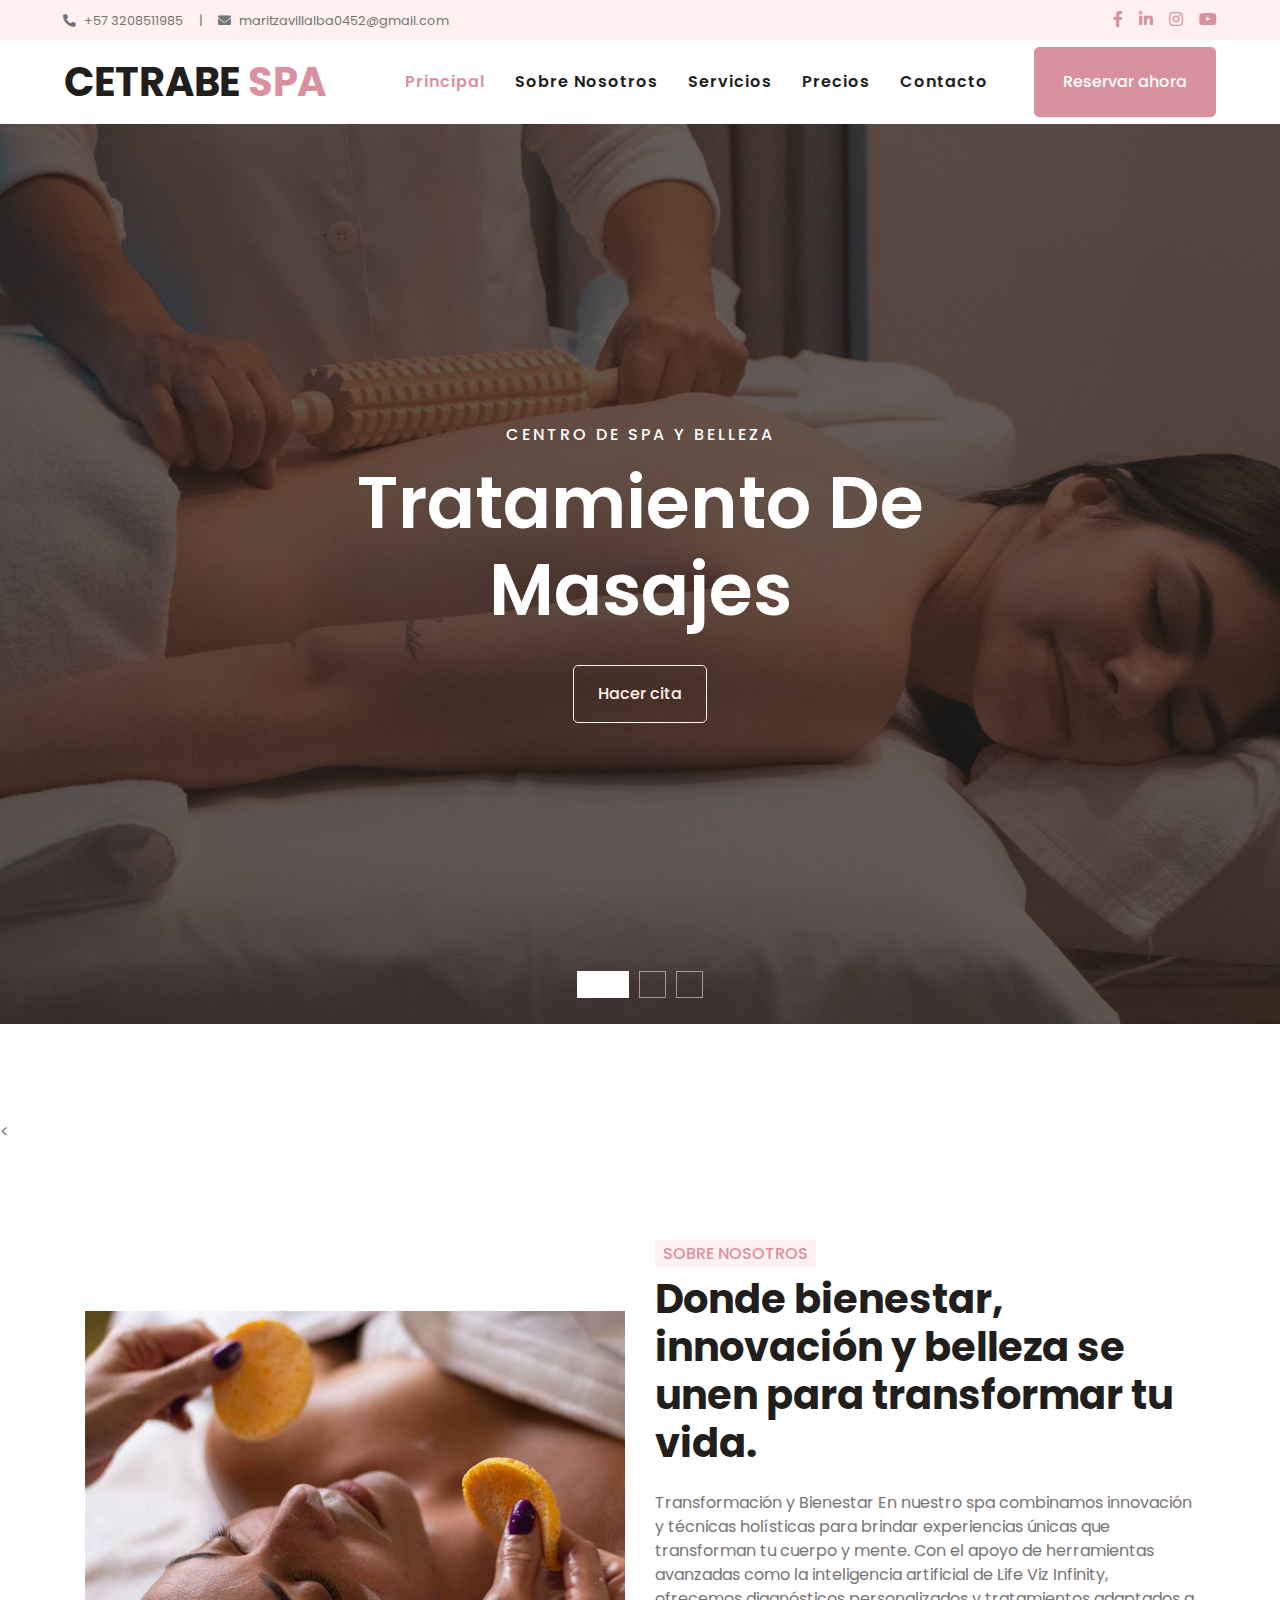
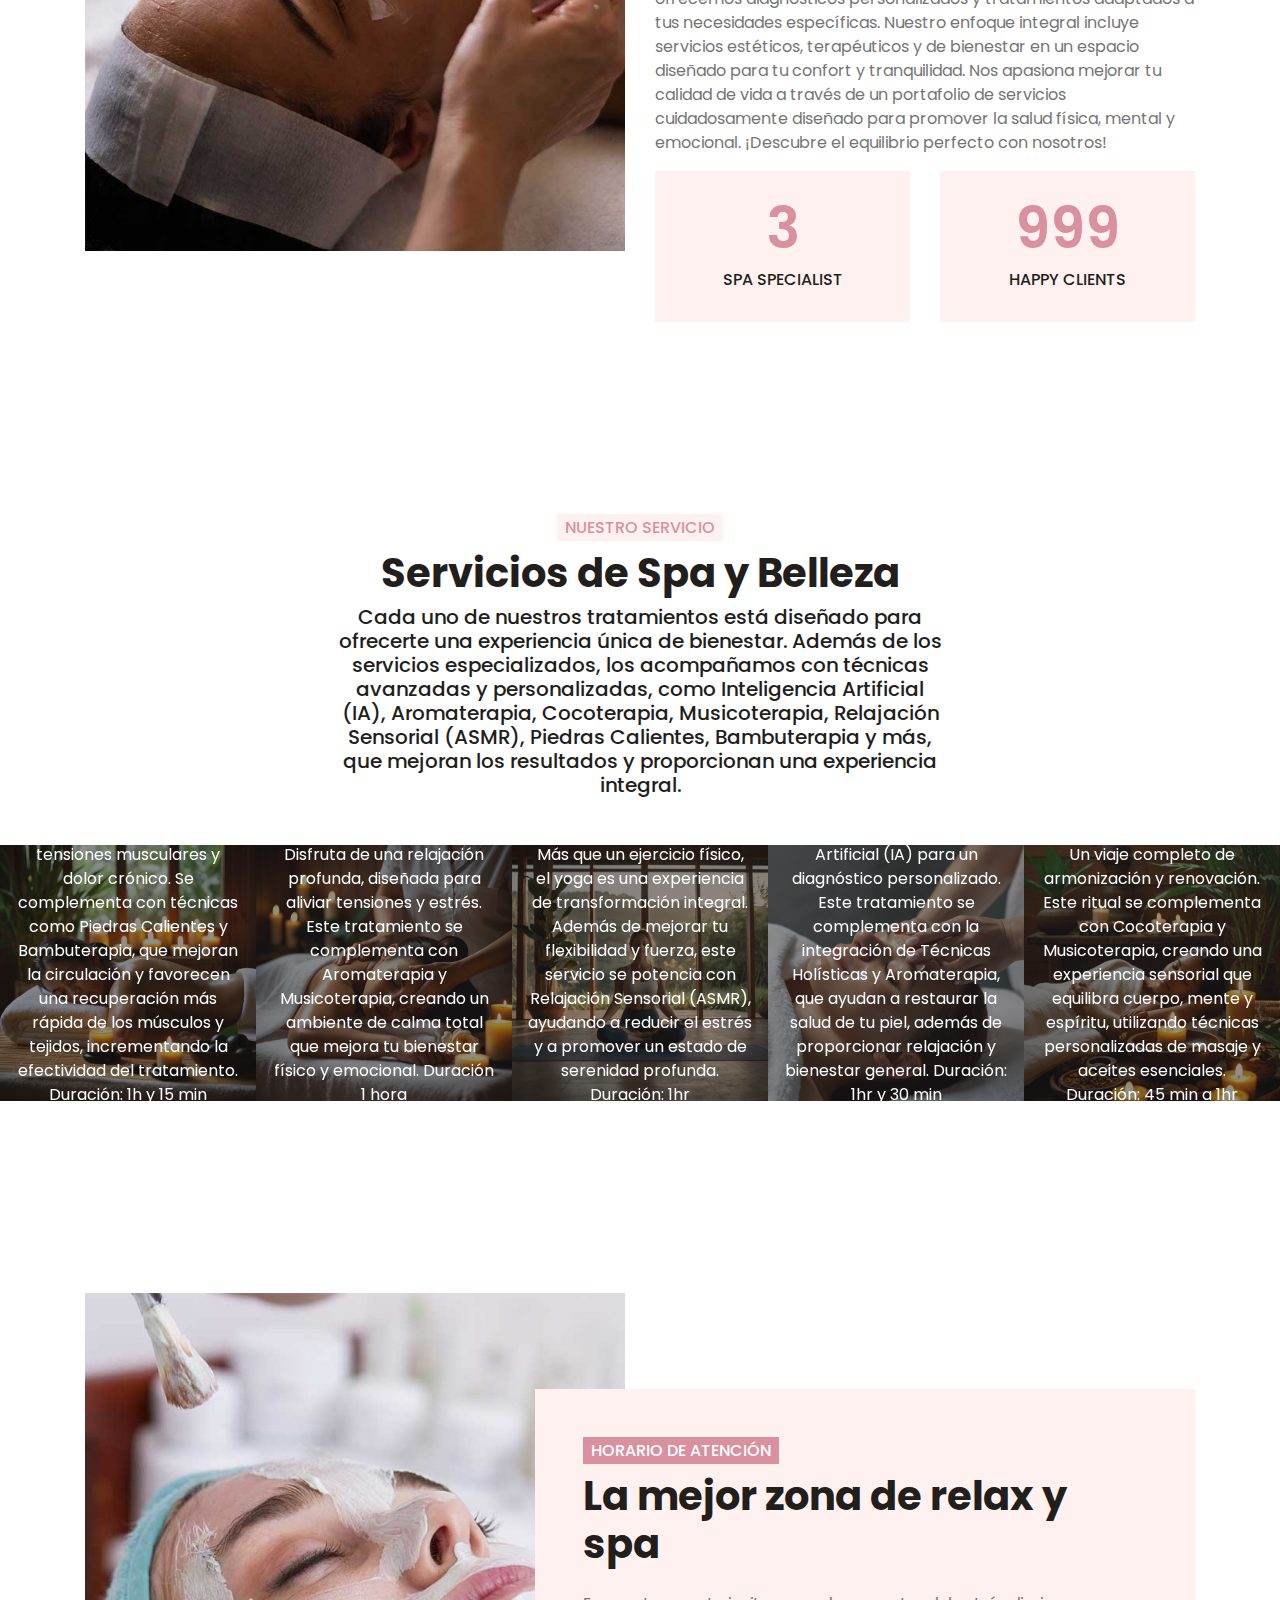
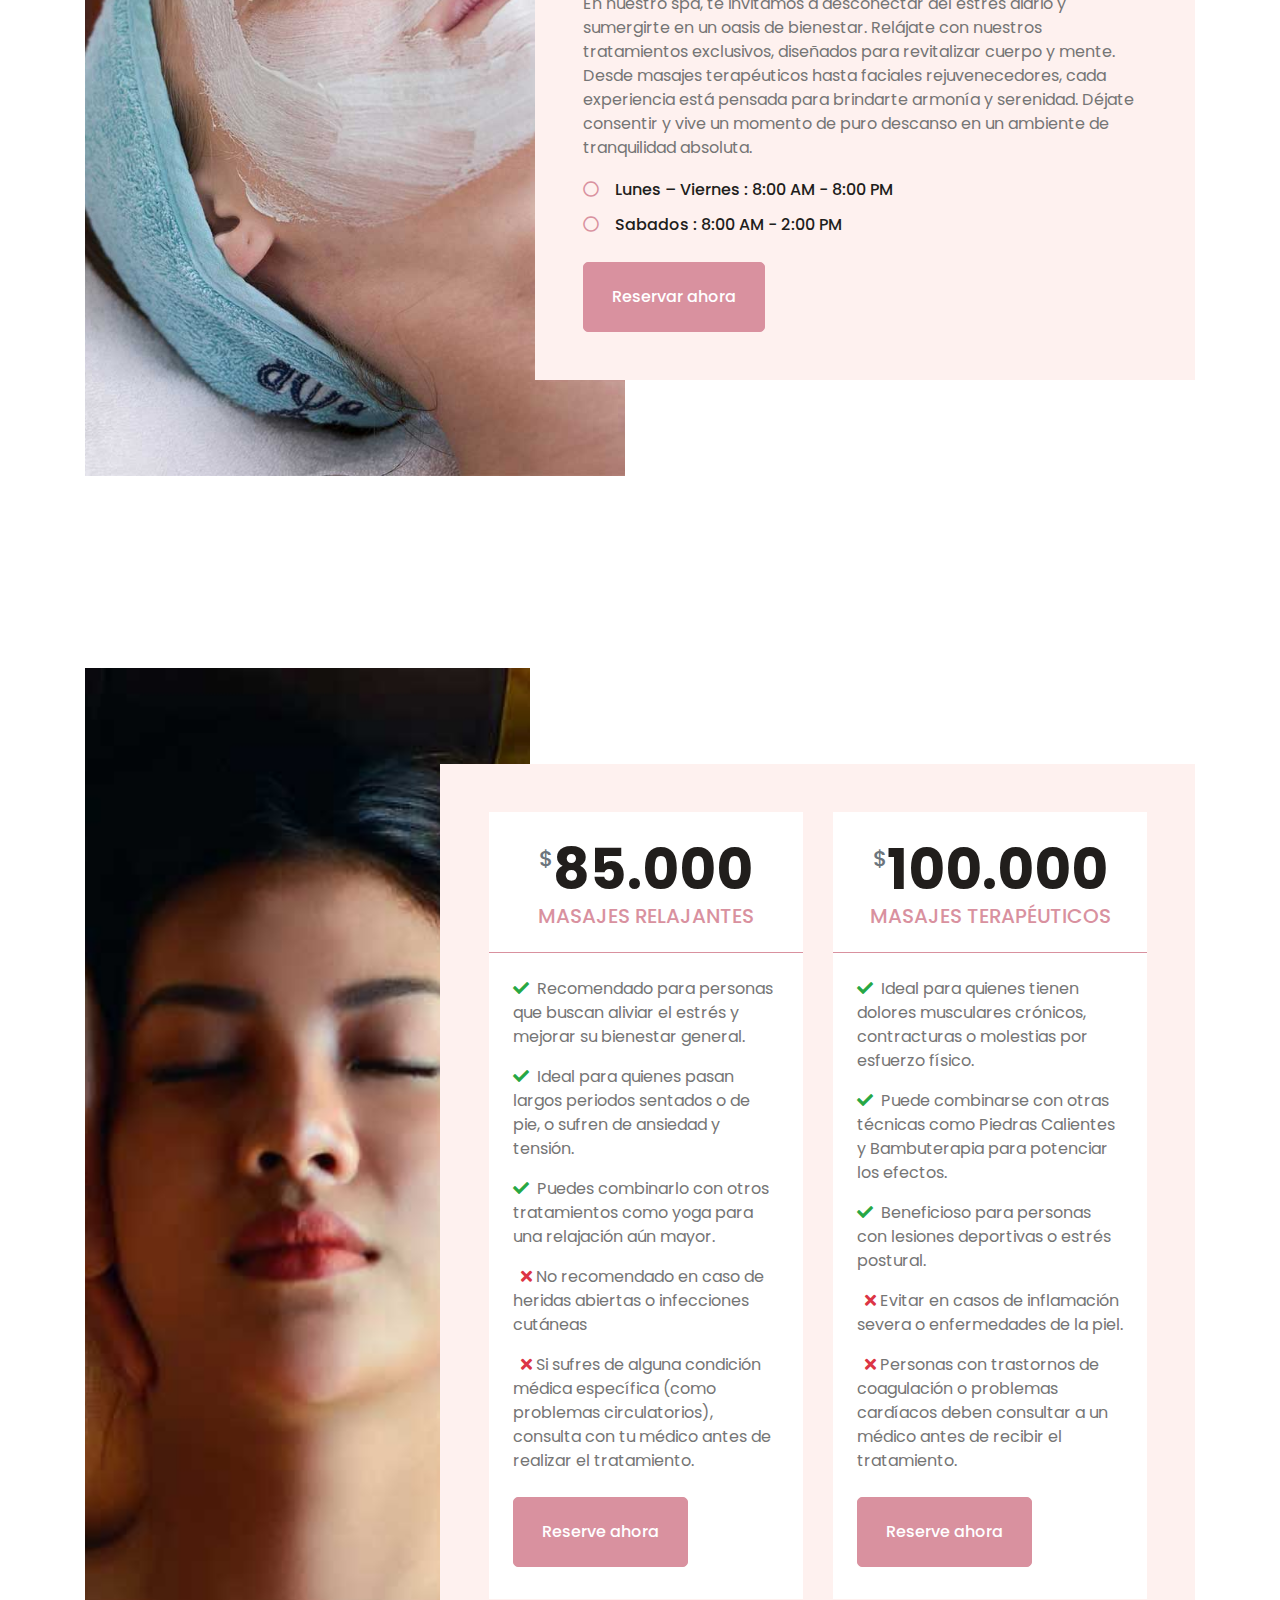
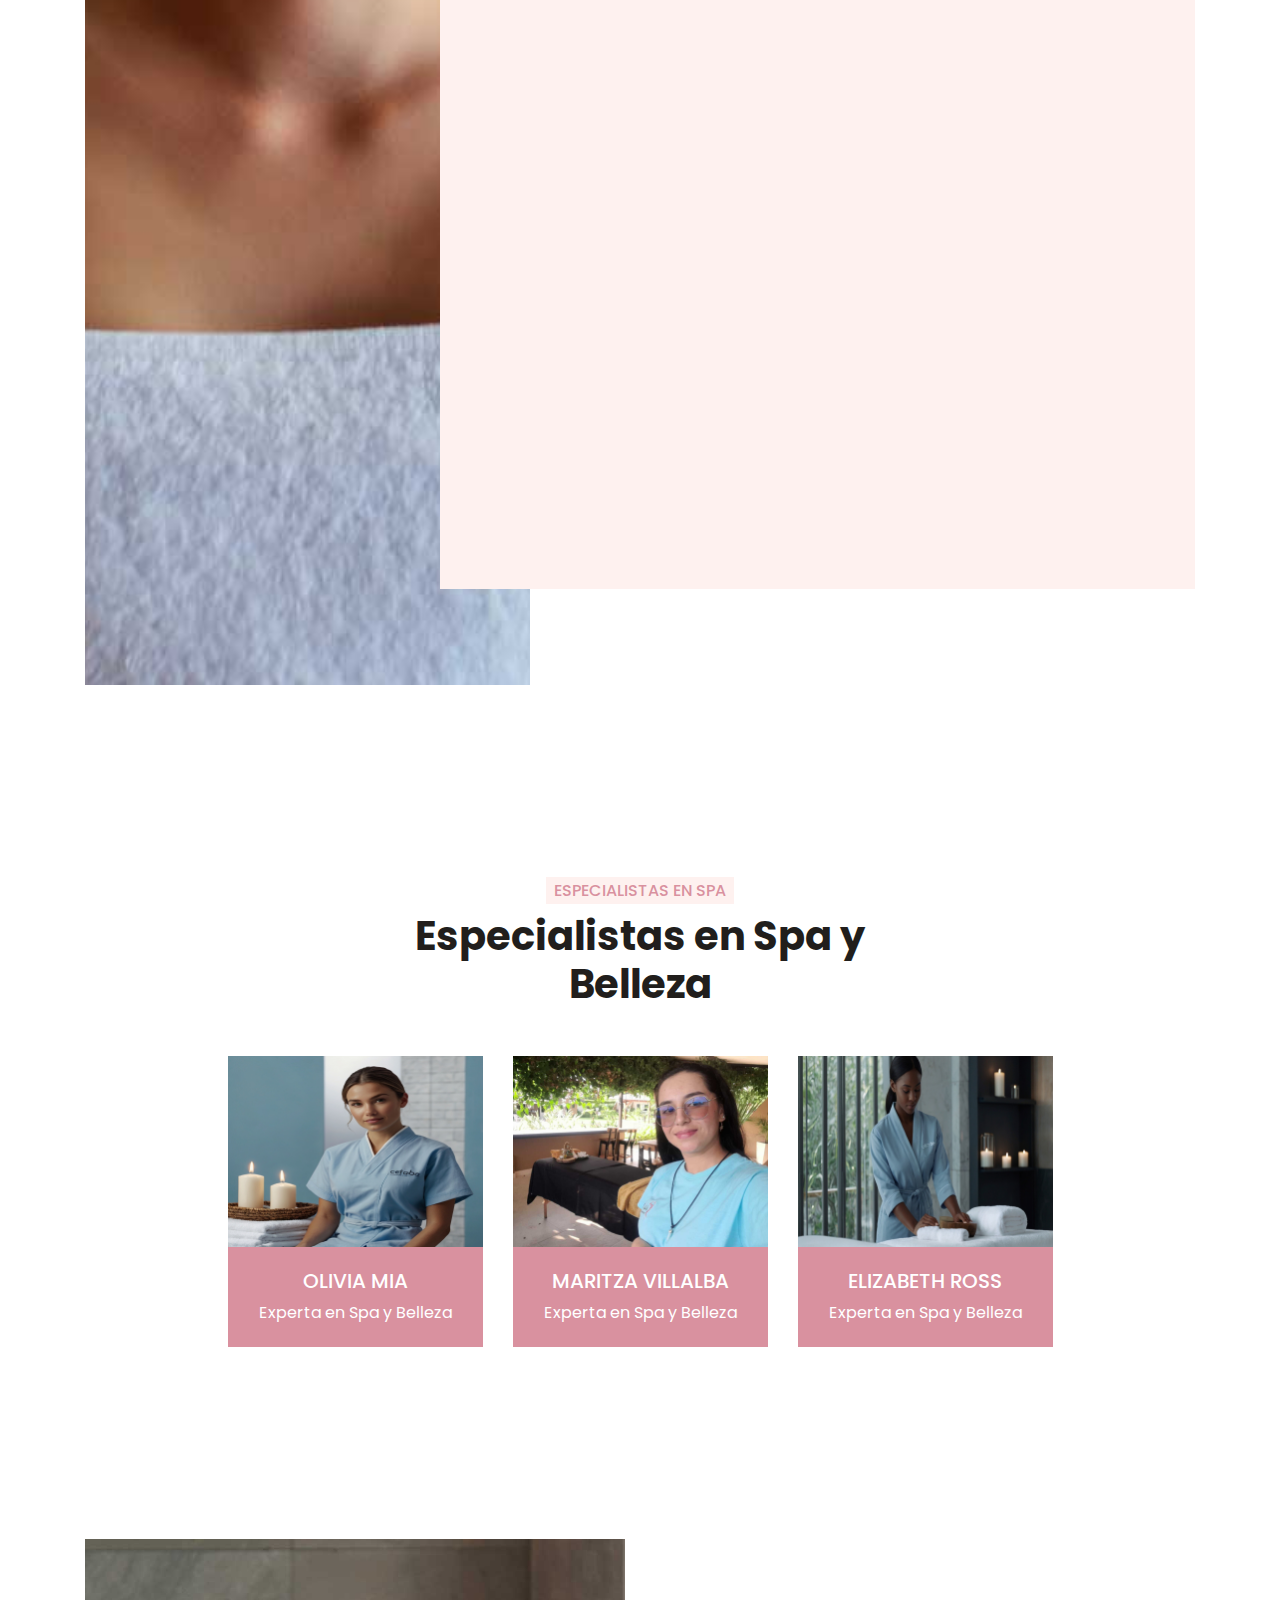
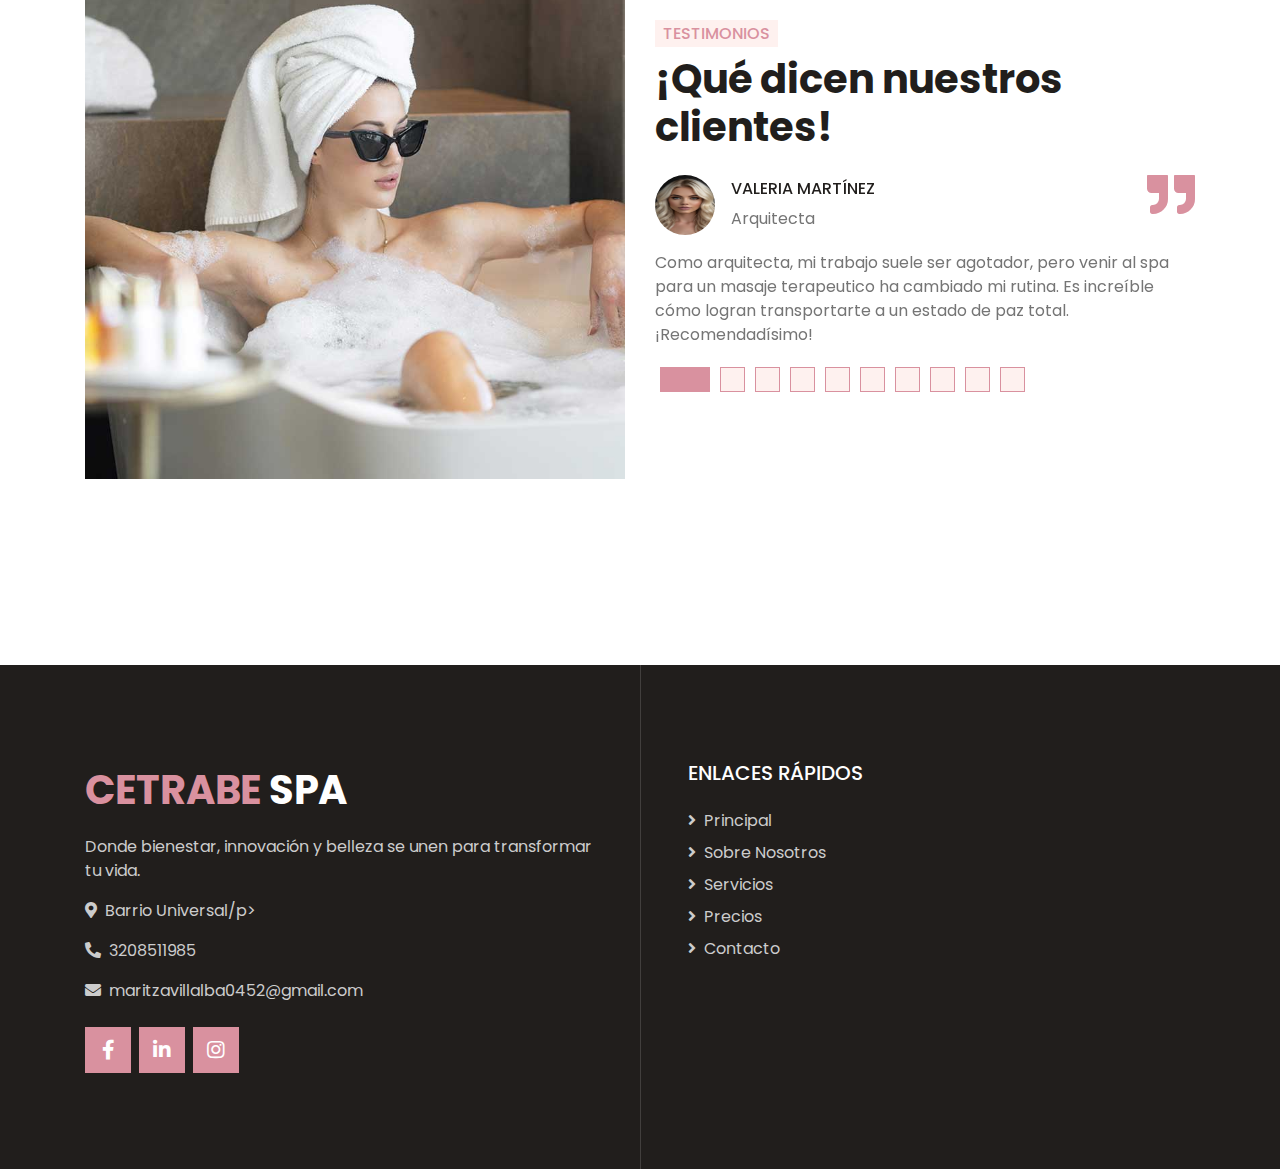
==== commit 6cf191e5: "jejej" ====
--- a/index.html
+++ b/index.html
@@ -70,7 +70,7 @@
             </button>
             <div class="collapse navbar-collapse justify-content-between px-lg-3" id="navbarCollapse">
                 <div class="navbar-nav m-auto py-0">
-                    <a href="index.html" class="nav-item nav-link active">Home</a>
+                    <a href="index.html" class="nav-item nav-link active">Principal</a>
                     <a href="about.html" class="nav-item nav-link">Sobre Nosotros</a>
                     <a href="service.html" class="nav-item nav-link">Servicios</a>
                     <a href="price.html" class="nav-item nav-link">Precios</a>
@@ -261,63 +261,6 @@
                 </div>
             </div>
         </div>
-        <div class="row justify-content-center bg-appointment mx-0">
-            <div class="col-lg-6 py-5">
-                <div class="p-5 my-5" style="background: rgba(33, 30, 28, 0.7);">
-                    <h1 class="text-white text-center mb-4">Pedir hora</h1>
-                        <form>
-                            <div class="form-row">
-                                <div class="col-sm-6">
-                                    <div class="form-group">
-                                        <input type="text" class="form-control bg-transparent p-4" placeholder="Su nombre" required="required" />
-                                    </div>
-                                </div>
-                                <div class="col-sm-6">
-                                    <div class="form-group">
-                                        <input type="email" class="form-control bg-transparent p-4" placeholder="Tu correo electrónico" required="required" />
-                                    </div>
-                                </div>
-                            </div>
-                            <div class="form-row">
-                                <div class="col-sm-6">
-                                    <div class="form-group">
-                                        <div class="date" id="date" data-target-input="nearest">
-                                            <input type="text" class="form-control bg-transparent p-4 datetimepicker-input" placeholder="Seleccione fecha" data-target="#date" data-toggle="datetimepicker"/>
-                                        </div>
-                                    </div>
-                                </div>
-                                <div class="col-sm-6">
-                                    <div class="form-group">
-                                        <div class="time" id="time" data-target-input="nearest">
-                                            <input type="text" class="form-control bg-transparent p-4 datetimepicker-input" placeholder="Seleccionar hora" data-target="#time" data-toggle="datetimepicker"/>
-                                        </div>
-                                    </div>
-                                </div>
-                            </div>
-                            <div class="form-row">
-                                <div class="col-sm-6">
-                                    <div class="form-group">
-                                        <select class="custom-select bg-transparent px-4" style="height: 47px;">
-                                            <option selected>Seleccione un servicio</option>
-                                            <option value="1">Masaje Terapéutico</option>
-                                            <option value="2">Masaje Relajante</option>
-                                            <option value="3">Yoga</option>
-                                            <option value="4">Limpiezas Faciales</option>
-                                            <option value="5">Ritual Ayurvédico</option>
-                                            <option value="6">Reflexologia</option>
-                                            <option value="7">Masajes Reductores</option>
-                                            <option value="8">Drenaje Linfático</option>
-                                        </select>
-                                    </div>
-                                </div>
-                                <div class="col-sm-6">
-                                    <button class="btn btn-primary btn-block" type="submit" style="height: 47px;">Pedir hora</button>
-                                </div>
-                            </div>
-                        </form>
-                </div>
-            </div>
-        </div>
     </div>
     <!-- Service End -->
 
@@ -705,69 +648,40 @@
             <div class="row">
                 <div class="col-lg-6 pr-lg-5 mb-5">
                     <a href="index.html" class="navbar-brand">
-                        <h1 class="mb-3 text-white"><span class="text-primary">SPA</span> Center</h1>
+                        <h1 class="mb-3 text-white"><span class="text-primary">CETRABE</span> SPA</h1>
                     </a>
-                    <p>Aliquyam sed elitr elitr erat sed diam ipsum eirmod eos lorem nonumy. Tempor sea ipsum diam  sed clita dolore eos dolores magna erat dolore sed stet justo et dolor.</p>
-                    <p><i class="fa fa-map-marker-alt mr-2"></i>123 Street, New York, USA</p>
-                    <p><i class="fa fa-phone-alt mr-2"></i>+012 345 67890</p>
-                    <p><i class="fa fa-envelope mr-2"></i>info@example.com</p>
+                    <p>Donde bienestar, innovación y belleza se unen para transformar tu vida.</p>
+                    <p><i class="fa fa-map-marker-alt mr-2"></i>Barrio Universal/p>
+                    <p><i class="fa fa-phone-alt mr-2"></i>3208511985</p>
+                    <p><i class="fa fa-envelope mr-2"></i>maritzavillalba0452@gmail.com</p>
                     <div class="d-flex justify-content-start mt-4">
-                        <a class="btn btn-lg btn-primary btn-lg-square mr-2" href="#"><i class="fab fa-twitter"></i></a>
-                        <a class="btn btn-lg btn-primary btn-lg-square mr-2" href="#"><i class="fab fa-facebook-f"></i></a>
-                        <a class="btn btn-lg btn-primary btn-lg-square mr-2" href="#"><i class="fab fa-linkedin-in"></i></a>
-                        <a class="btn btn-lg btn-primary btn-lg-square" href="#"><i class="fab fa-instagram"></i></a>
+                        <a class="btn btn-lg btn-primary btn-lg-square mr-2" href="https://www.facebook.com/maritza.villalba15" target="_blank" rel="noopener noreferrer">
+                            <i class="fab fa-facebook-f"></i>
+                        </a>
+                        <a class="btn btn-lg btn-primary btn-lg-square mr-2" href="https://www.linkedin.com/in/maritza-villalba-zapata-812483212/" target="_blank" rel="noopener noreferrer">
+                            <i class="fab fa-linkedin-in"></i>
+                        </a>
+                        <a class="btn btn-lg btn-primary btn-lg-square" href="https://www.instagram.com/maritzavillalbz/" target="_blank" rel="noopener noreferrer">
+                            <i class="fab fa-instagram"></i>
+                        </a>
                     </div>
                 </div>
                 <div class="col-lg-6 pl-lg-5">
                     <div class="row">
                         <div class="col-sm-6 mb-5">
-                            <h5 class="text-white text-uppercase mb-4">Quick Links</h5>
+                            <h5 class="text-white text-uppercase mb-4">Enlaces rápidos</h5>
                             <div class="d-flex flex-column justify-content-start">
-                                <a class="text-white-50 mb-2" href="#"><i class="fa fa-angle-right mr-2"></i>Home</a>
-                                <a class="text-white-50 mb-2" href="#"><i class="fa fa-angle-right mr-2"></i>About Us</a>
-                                <a class="text-white-50 mb-2" href="#"><i class="fa fa-angle-right mr-2"></i>Our Services</a>
-                                <a class="text-white-50 mb-2" href="#"><i class="fa fa-angle-right mr-2"></i>Pricing Plan</a>
-                                <a class="text-white-50" href="#"><i class="fa fa-angle-right mr-2"></i>Contact Us</a>
-                            </div>
-                        </div>
-                        <div class="col-sm-6 mb-5">
-                            <h5 class="text-white text-uppercase mb-4">Our Services</h5>
-                            <div class="d-flex flex-column justify-content-start">
-                                <a class="text-white-50 mb-2" href="#"><i class="fa fa-angle-right mr-2"></i>Body Massage</a>
-                                <a class="text-white-50 mb-2" href="#"><i class="fa fa-angle-right mr-2"></i>Stone Therapy</a>
-                                <a class="text-white-50 mb-2" href="#"><i class="fa fa-angle-right mr-2"></i>Facial Therapy</a>
-                                <a class="text-white-50 mb-2" href="#"><i class="fa fa-angle-right mr-2"></i>Skin Care</a>
-                                <a class="text-white-50" href="#"><i class="fa fa-angle-right mr-2"></i>Nail Care</a>
-                            </div>
-                        </div>
-                        <div class="col-sm-12 mb-5">
-                            <h5 class="text-white text-uppercase mb-4">Newsletter</h5>
-                            <div class="w-100">
-                                <div class="input-group">
-                                    <input type="text" class="form-control border-light" style="padding: 30px;" placeholder="Your Email Address">
-                                    <div class="input-group-append">
-                                        <button class="btn btn-primary px-4">Sign Up</button>
-                                    </div>
-                                </div>
-                            </div>
-                        </div>
-                    </div>
-                </div>
-            </div>
-        </div>
-    </div>
-    <div class="container-fluid bg-dark text-light border-top py-4" style="border-color: rgba(256, 256, 256, .15) !important;">
-        <div class="container">
-            <div class="row">
-                <div class="col-md-6 text-center text-md-left mb-3 mb-md-0">
-                    <p class="m-0 text-white">&copy; <a href="#">Your Site Name</a>. All Rights Reserved.</p>
-                </div>
-                <div class="col-md-6 text-center text-md-right">
-                    <p class="m-0 text-white">Designed by <a href="https://htmlcodex.com">HTML Codex</a></p>
-                </div>
-            </div>
-        </div>
-    </div>
+                                <a class="text-white-50 mb-2" href="index.html"><i class="fa fa-angle-right mr-2"></i>Principal</a>
+                                <a class="text-white-50 mb-2" href="about.html"><i class="fa fa-angle-right mr-2"></i>Sobre Nosotros</a>
+                                <a class="text-white-50 mb-2" href="service.html"><i class="fa fa-angle-right mr-2"></i>Servicios</a>
+                                <a class="text-white-50 mb-2" href="price.html"><i class="fa fa-angle-right mr-2"></i>Precios</a>
+                                <a class="text-white-50" href="contact.html"><i class="fa fa-angle-right mr-2"></i>Contacto</a>
+                            </div>
+                        </div>
+                    </div>
+                </div>
+            </div>
+        </div>
     <!-- Footer End -->
 
 
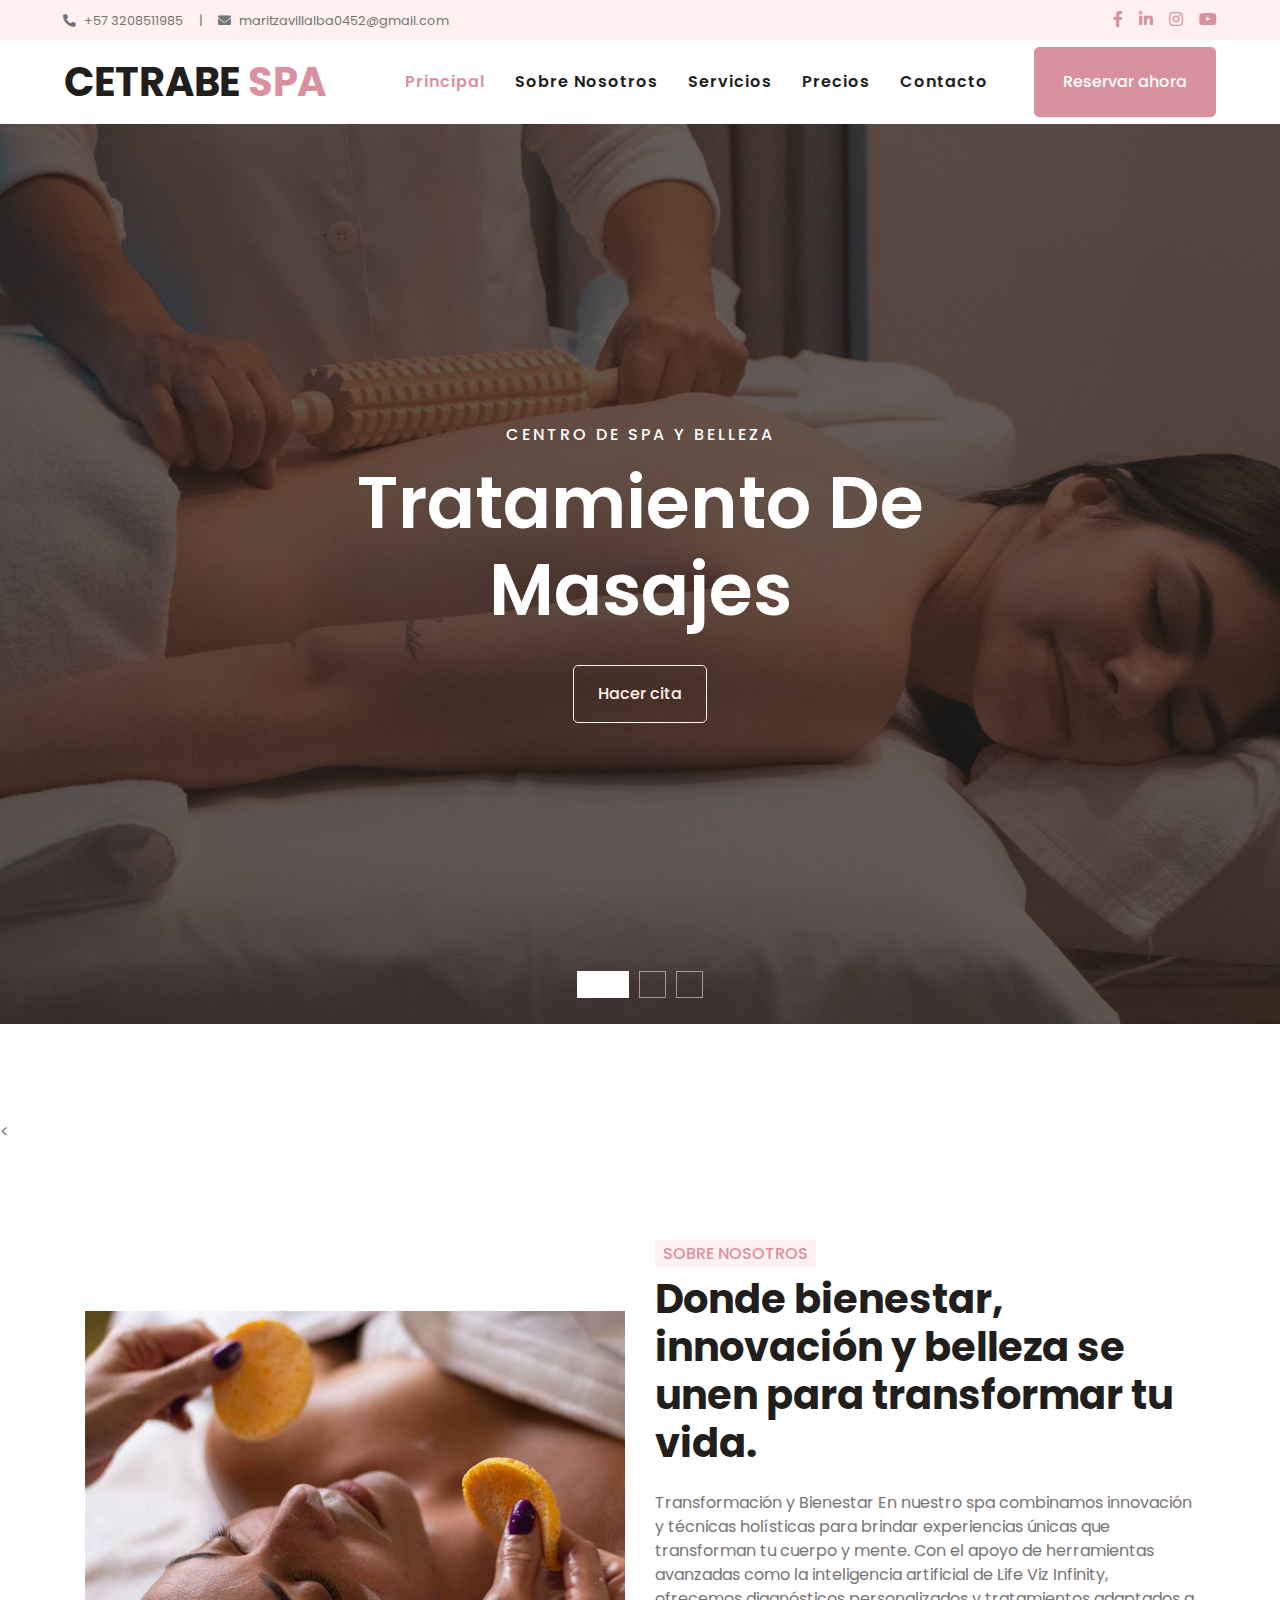
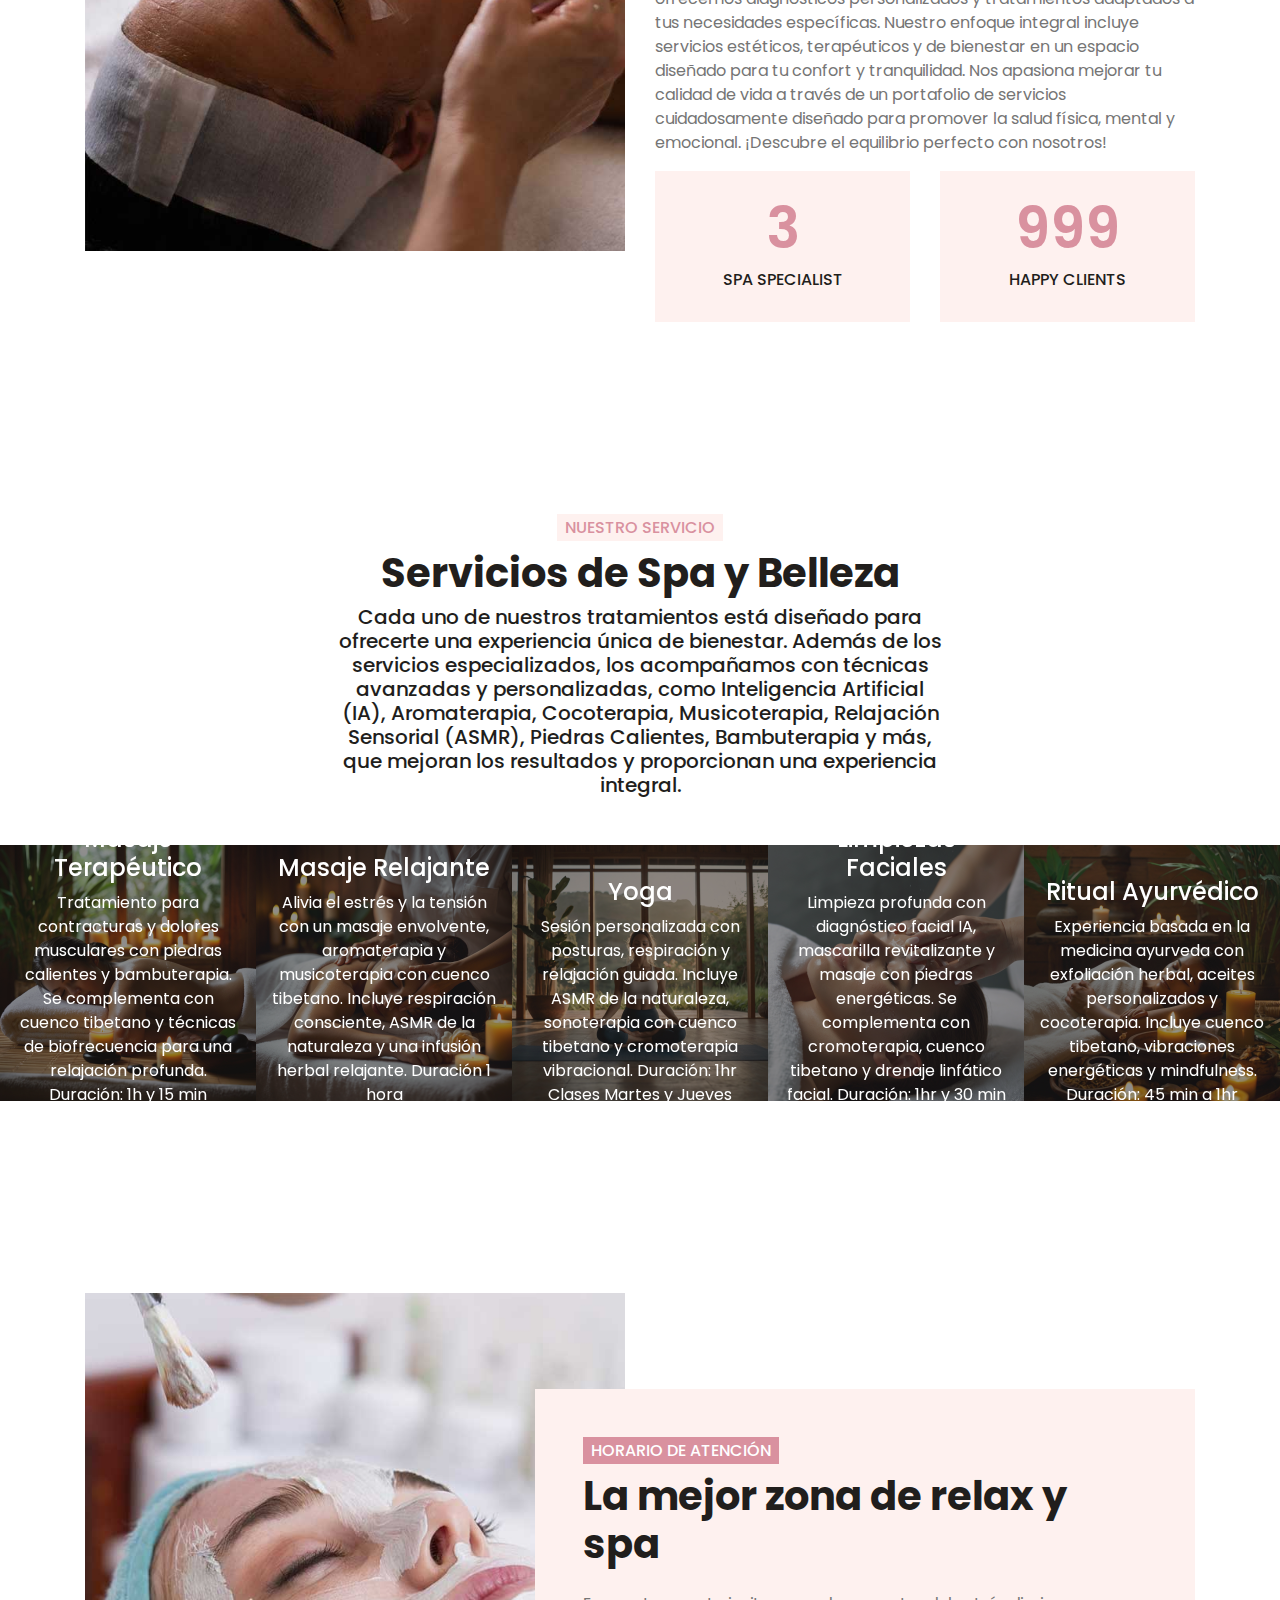
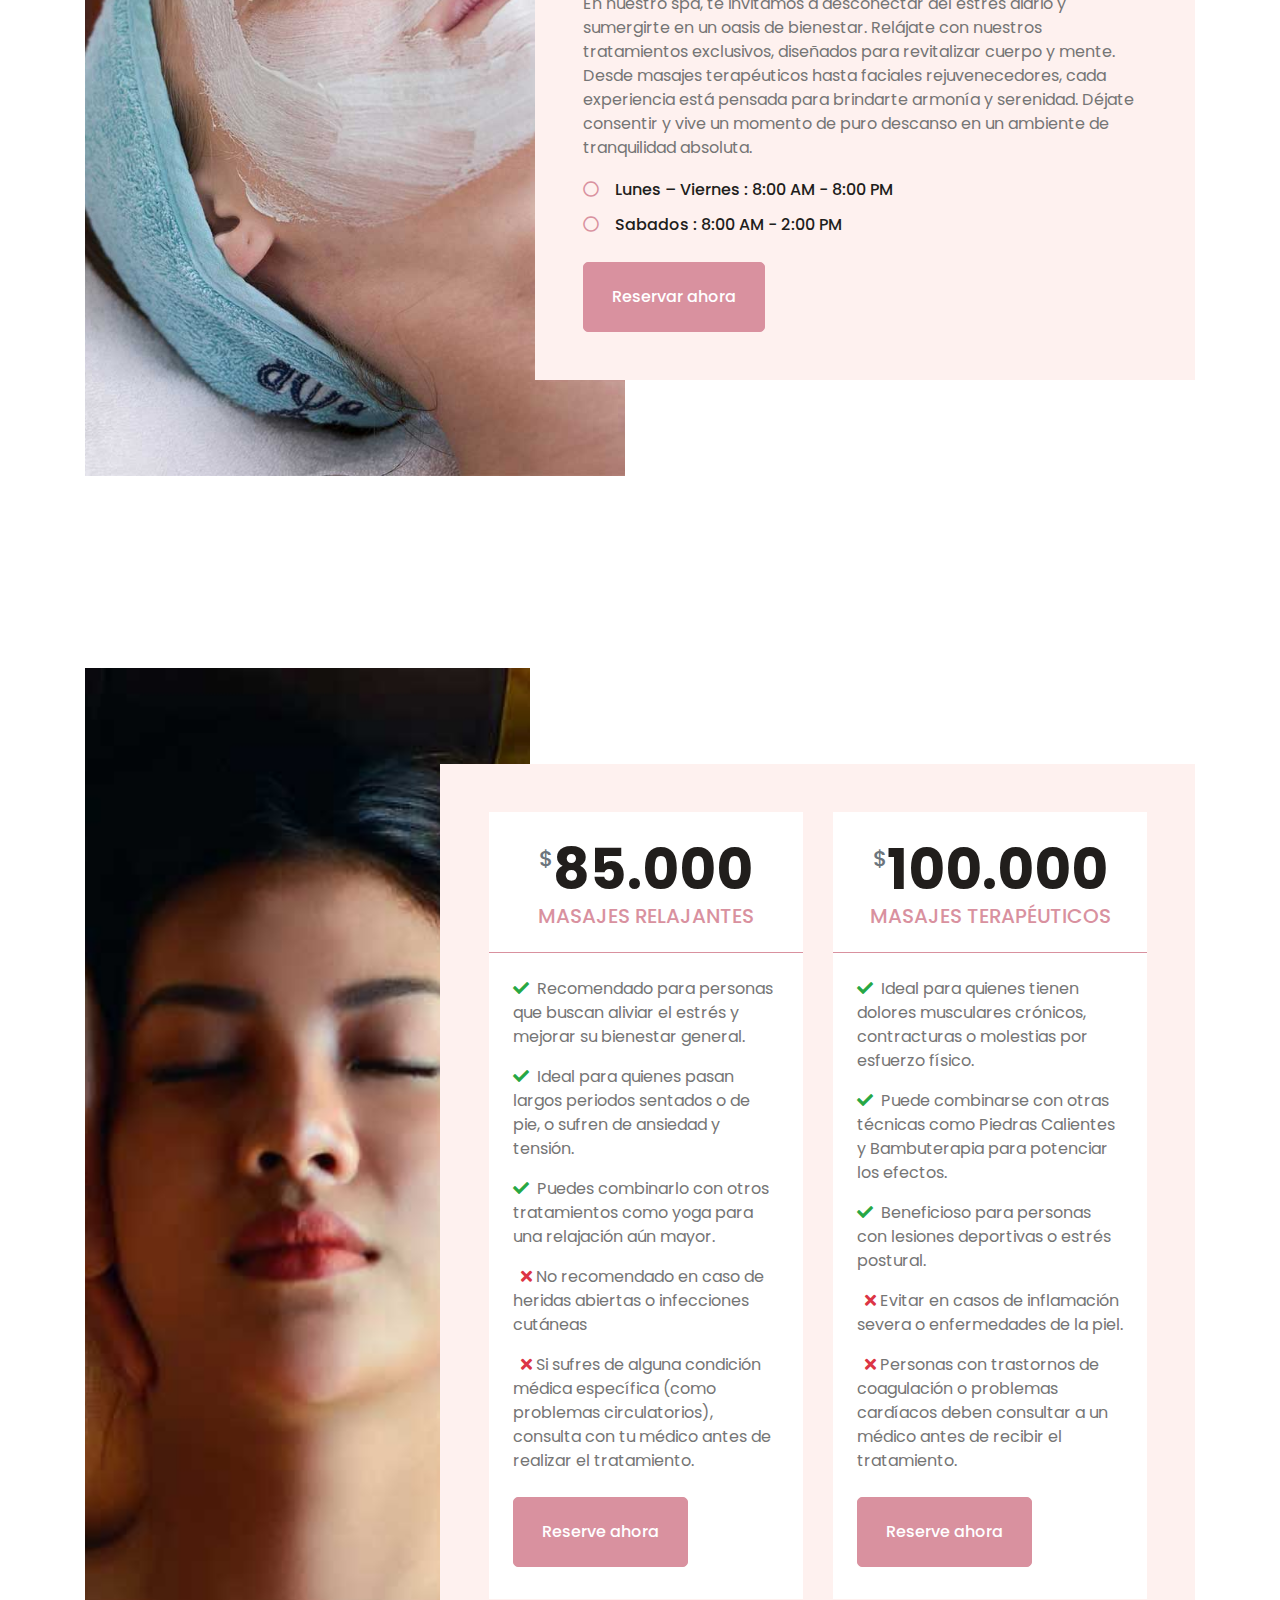
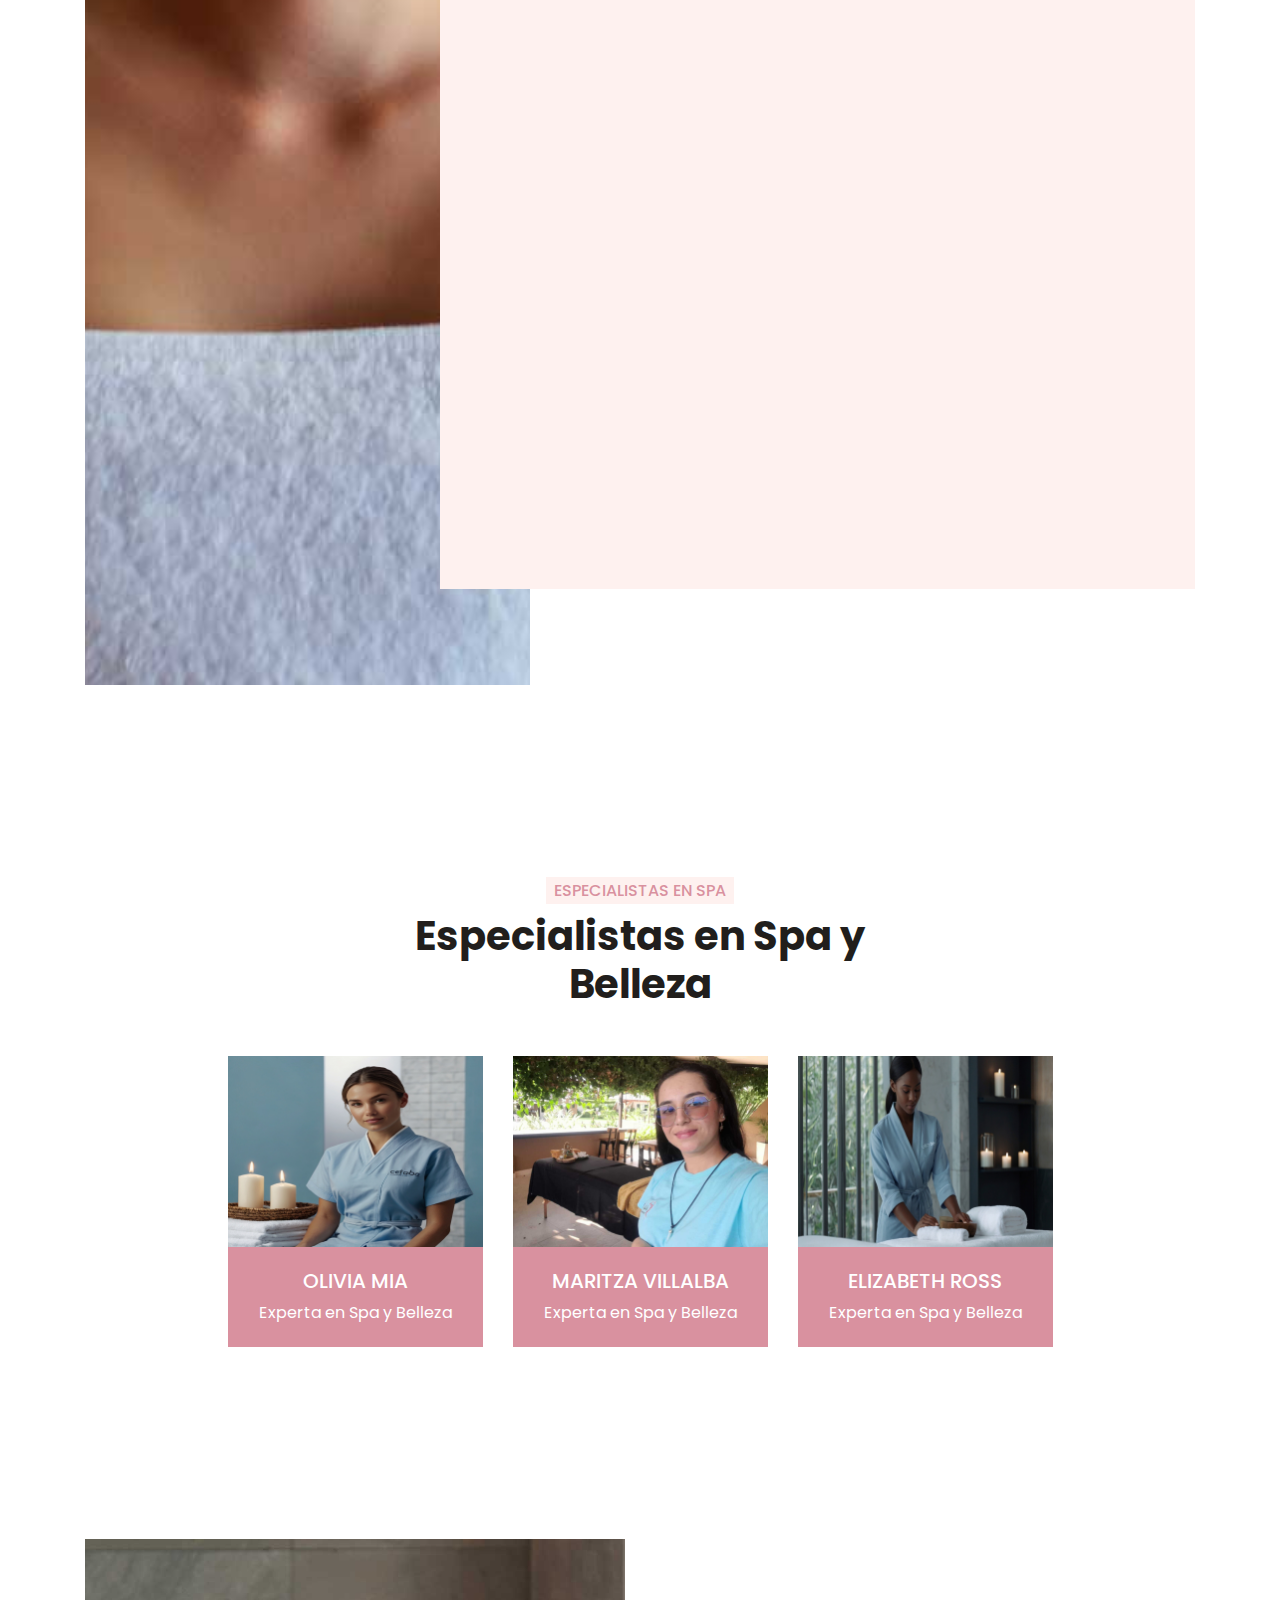
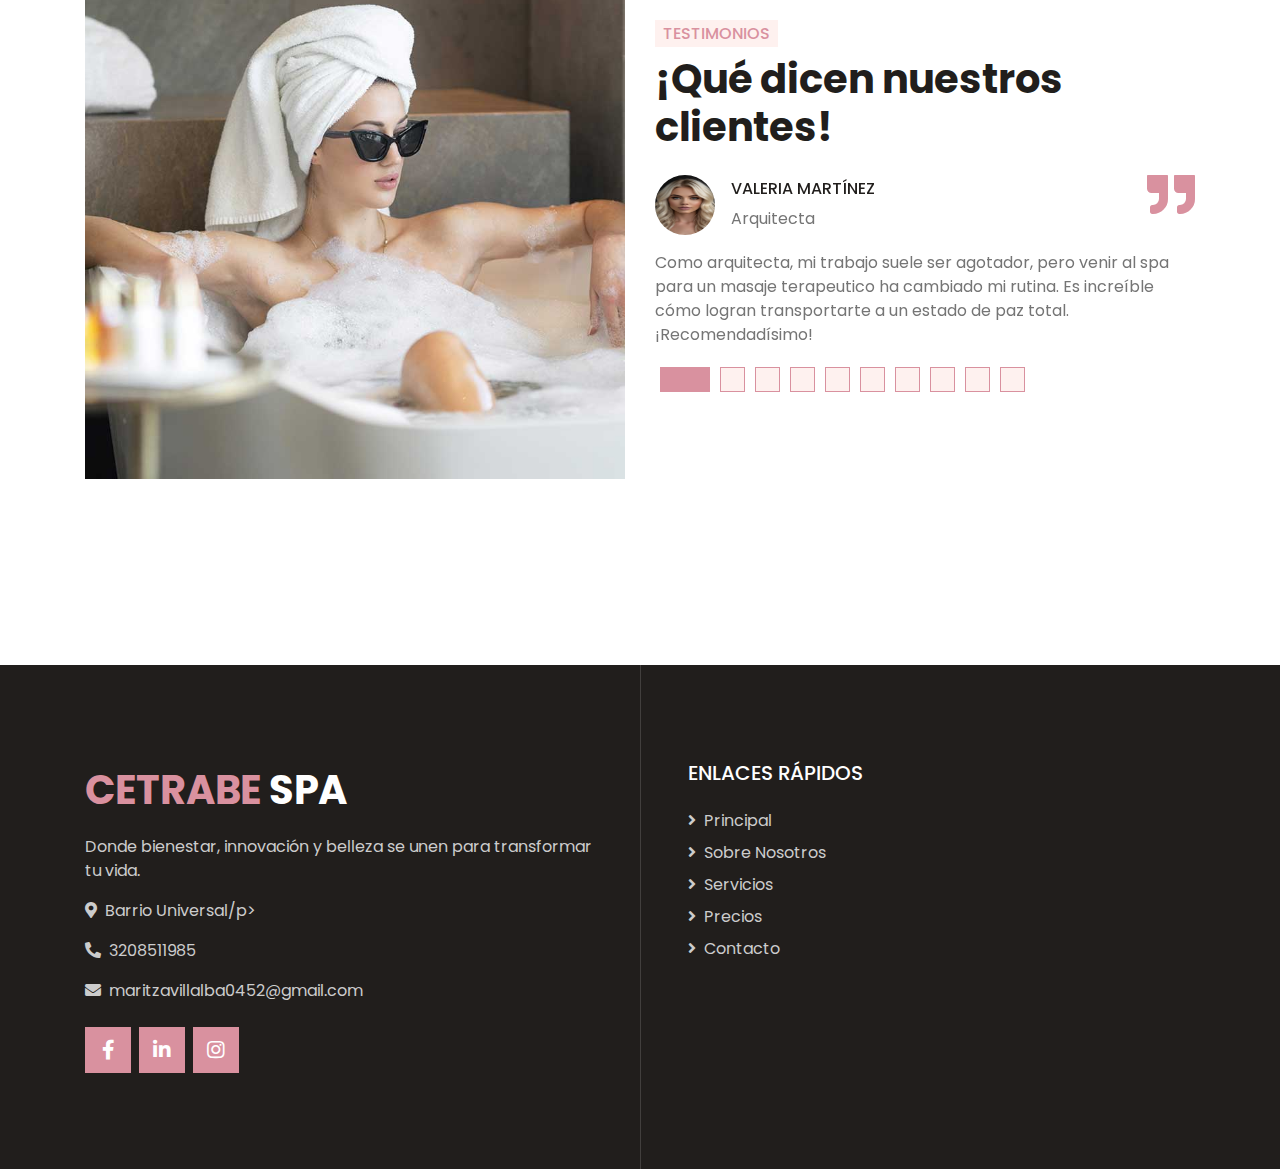
==== commit e8332c66: "Se actualizan descripciones" ====
--- a/index.html
+++ b/index.html
@@ -177,7 +177,7 @@
                 <img class="img-fluid" src="img/service-1.jpg" alt="">
                 <div class="service-text text-center">
                     <h4 class="text-white font-weight-medium px-3">Masaje Terapéutico</h4>
-                    <p class="text-white px-3 mb-3">Este tratamiento está diseñado para aliviar tensiones musculares y dolor crónico. Se complementa con técnicas como Piedras Calientes y Bambuterapia, que mejoran la circulación y favorecen una recuperación más rápida de los músculos y tejidos, incrementando la efectividad del tratamiento.
+                    <p class="text-white px-3 mb-3">Tratamiento para contracturas y dolores musculares con piedras calientes y bambuterapia. Se complementa con cuenco tibetano y técnicas de biofrecuencia para una relajación profunda.
                         Duración: 1h y 15 min</p>
                     <div class="w-100 bg-white text-center p-4" >
                         <a class="btn btn-primary" href="appointment.html">Hacer reservación</a>
@@ -188,7 +188,7 @@
                 <img class="img-fluid" src="img/service-2.jpg" alt="">
                 <div class="service-text text-center">
                     <h4 class="text-white font-weight-medium px-3">Masaje Relajante</h4>
-                    <p class="text-white px-3 mb-3">Disfruta de una relajación profunda, diseñada para aliviar tensiones y estrés. Este tratamiento se complementa con Aromaterapia y Musicoterapia, creando un ambiente de calma total que mejora tu bienestar físico y emocional.
+                    <p class="text-white px-3 mb-3">Alivia el estrés y la tensión con un masaje envolvente, aromaterapia y musicoterapia con cuenco tibetano. Incluye respiración consciente, ASMR de la naturaleza y una infusión herbal relajante.
                         Duración  1 hora</p>
                     <div class="w-100 bg-white text-center p-4" >
                         <a class="btn btn-primary" href="appointment.html">Hacer reservación</a>
@@ -199,8 +199,9 @@
                 <img class="img-fluid" src="img/service-3.jpg" alt="">
                 <div class="service-text text-center">
                     <h4 class="text-white font-weight-medium px-3">Yoga</h4>
-                    <p class="text-white px-3 mb-3">Más que un ejercicio físico, el yoga es una experiencia de transformación integral. Además de mejorar tu flexibilidad y fuerza, este servicio se potencia con Relajación Sensorial (ASMR), ayudando a reducir el estrés y a promover un estado de serenidad profunda.
-                        Duración: 1hr</p>
+                    <p class="text-white px-3 mb-3">Sesión personalizada con posturas, respiración y relajación guiada. Incluye ASMR de la naturaleza, sonoterapia con cuenco tibetano y cromoterapia vibracional.
+                        Duración: 1hr 
+                        Clases Martes y Jueves</p>
                     <div class="w-100 bg-white text-center p-4" >
                         <a class="btn btn-primary" href="appointment.html">Hacer reservación</a>
                     </div>
@@ -210,7 +211,7 @@
                 <img class="img-fluid" src="img/service-4.jpg" alt="">
                 <div class="service-text text-center">
                     <h4 class="text-white font-weight-medium px-3">Limpiezas Faciales</h4>
-                    <p class="text-white px-3 mb-3">Ofrecemos una limpieza profunda de la piel, utilizando Inteligencia Artificial (IA) para un diagnóstico personalizado. Este tratamiento se complementa con la integración de Técnicas Holísticas y Aromaterapia, que ayudan a restaurar la salud de tu piel, además de proporcionar relajación y bienestar general.
+                    <p class="text-white px-3 mb-3">Limpieza profunda con diagnóstico facial IA, mascarilla revitalizante y masaje con piedras energéticas. Se complementa con cromoterapia, cuenco tibetano y drenaje linfático facial.
                         Duración: 1hr y 30 min</p>
                     <div class="w-100 bg-white text-center p-4" >
                         <a class="btn btn-primary" href="appointment.html">Hacer reservación</a>
@@ -221,7 +222,7 @@
                 <img class="img-fluid" src="img/service-5.jpg" alt="">
                 <div class="service-text text-center">
                     <h4 class="text-white font-weight-medium px-3">Ritual Ayurvédico</h4>
-                    <p class="text-white px-3 mb-3">Un viaje completo de armonización y renovación. Este ritual se complementa con Cocoterapia y Musicoterapia, creando una experiencia sensorial que equilibra cuerpo, mente y espíritu, utilizando técnicas personalizadas de masaje y aceites esenciales.
+                    <p class="text-white px-3 mb-3">Experiencia basada en la medicina ayurveda con exfoliación herbal, aceites personalizados y cocoterapia. Incluye cuenco tibetano, vibraciones energéticas y mindfulness.
                         Duración: 45 min a 1hr</p>
                     <div class="w-100 bg-white text-center p-4" >
                         <a class="btn btn-primary" href="appointment.html">Hacer reservación</a>
@@ -232,7 +233,7 @@
                 <img class="img-fluid" src="img/service-6.jpg" alt="">
                 <div class="service-text text-center">
                     <h4 class="text-white font-weight-medium px-3">Reflexologia</h4>
-                    <p class="text-white px-3 mb-3">Con la reflexología, trabajamos puntos específicos en tus pies, manos o cabeza para equilibrar tu cuerpo. Se complementa con Aromaterapia, que intensifica los beneficios del tratamiento, aliviando tensiones y promoviendo una sensación profunda de relajación.
+                    <p class="text-white px-3 mb-3">Masaje en puntos reflejos para equilibrar el cuerpo. Comienza con un baño de hierbas y agua tibia, seguido de aromaterapia, musicoterapia y vibraciones energéticas
                         Duración: 45 min</p>
                     <div class="w-100 bg-white text-center p-4" >
                         <a class="btn btn-primary" href="appointment.html">Hacer reservación</a>
@@ -243,7 +244,7 @@
                 <img class="img-fluid" src="img/service-7.jpg" alt="">
                 <div class="service-text text-center">
                     <h4 class="text-white font-weight-medium px-3">Masajes Reductores</h4>
-                    <p class="text-white px-3 mb-3">Este tratamiento está diseñado para reducir la grasa localizada y tonificar la figura. Utilizamos técnicas como Aromaterapia para mejorar la circulación y facilitar la eliminación de toxinas. Además, puedes optar por Piedras Calientes para incrementar los beneficios de la tonificación muscular.
+                    <p class="text-white px-3 mb-3">Técnicas manuales y piedras calientes para moldear la figura, acompañado de lipoláser y aromaterapia drenante. Finaliza con sonoterapia y mindfulness guiado.
                         Duración: 1hr</p>
                     <div class="w-100 bg-white text-center p-4" >
                         <a class="btn btn-primary" href="appointment.html">Hacer reservación</a>
@@ -254,7 +255,7 @@
                 <img class="img-fluid" src="img/service-8.jpg" alt="">
                 <div class="service-text text-center">
                     <h4 class="text-white font-weight-medium px-3">Drenaje Linfático</h4>
-                    <p class="text-white px-3 mb-3">Servicio enfocado en la estimulación del sistema linfático a través de técnicas manuales suaves y rítmicas, con el objetivo de desintoxicar el cuerpo, mejorar la circulación y disminuir la retención de líquidos. Incluye bambuterapia, que potencia el drenaje y favorece el flujo linfático, promoviendo una profunda relajación.
+                    <p class="text-white px-3 mb-3">Estimula la eliminación de toxinas con un masaje suave y bambuterapia. Incluye cuenco tibetano, biofrecuencia y una infusión detox para potenciar el bienestar. Duración: 1hr
                     <div class="w-100 bg-white text-center p-4" >
                         <a class="btn btn-primary" href="appointment.html">Hacer reservación</a>
                     </div>
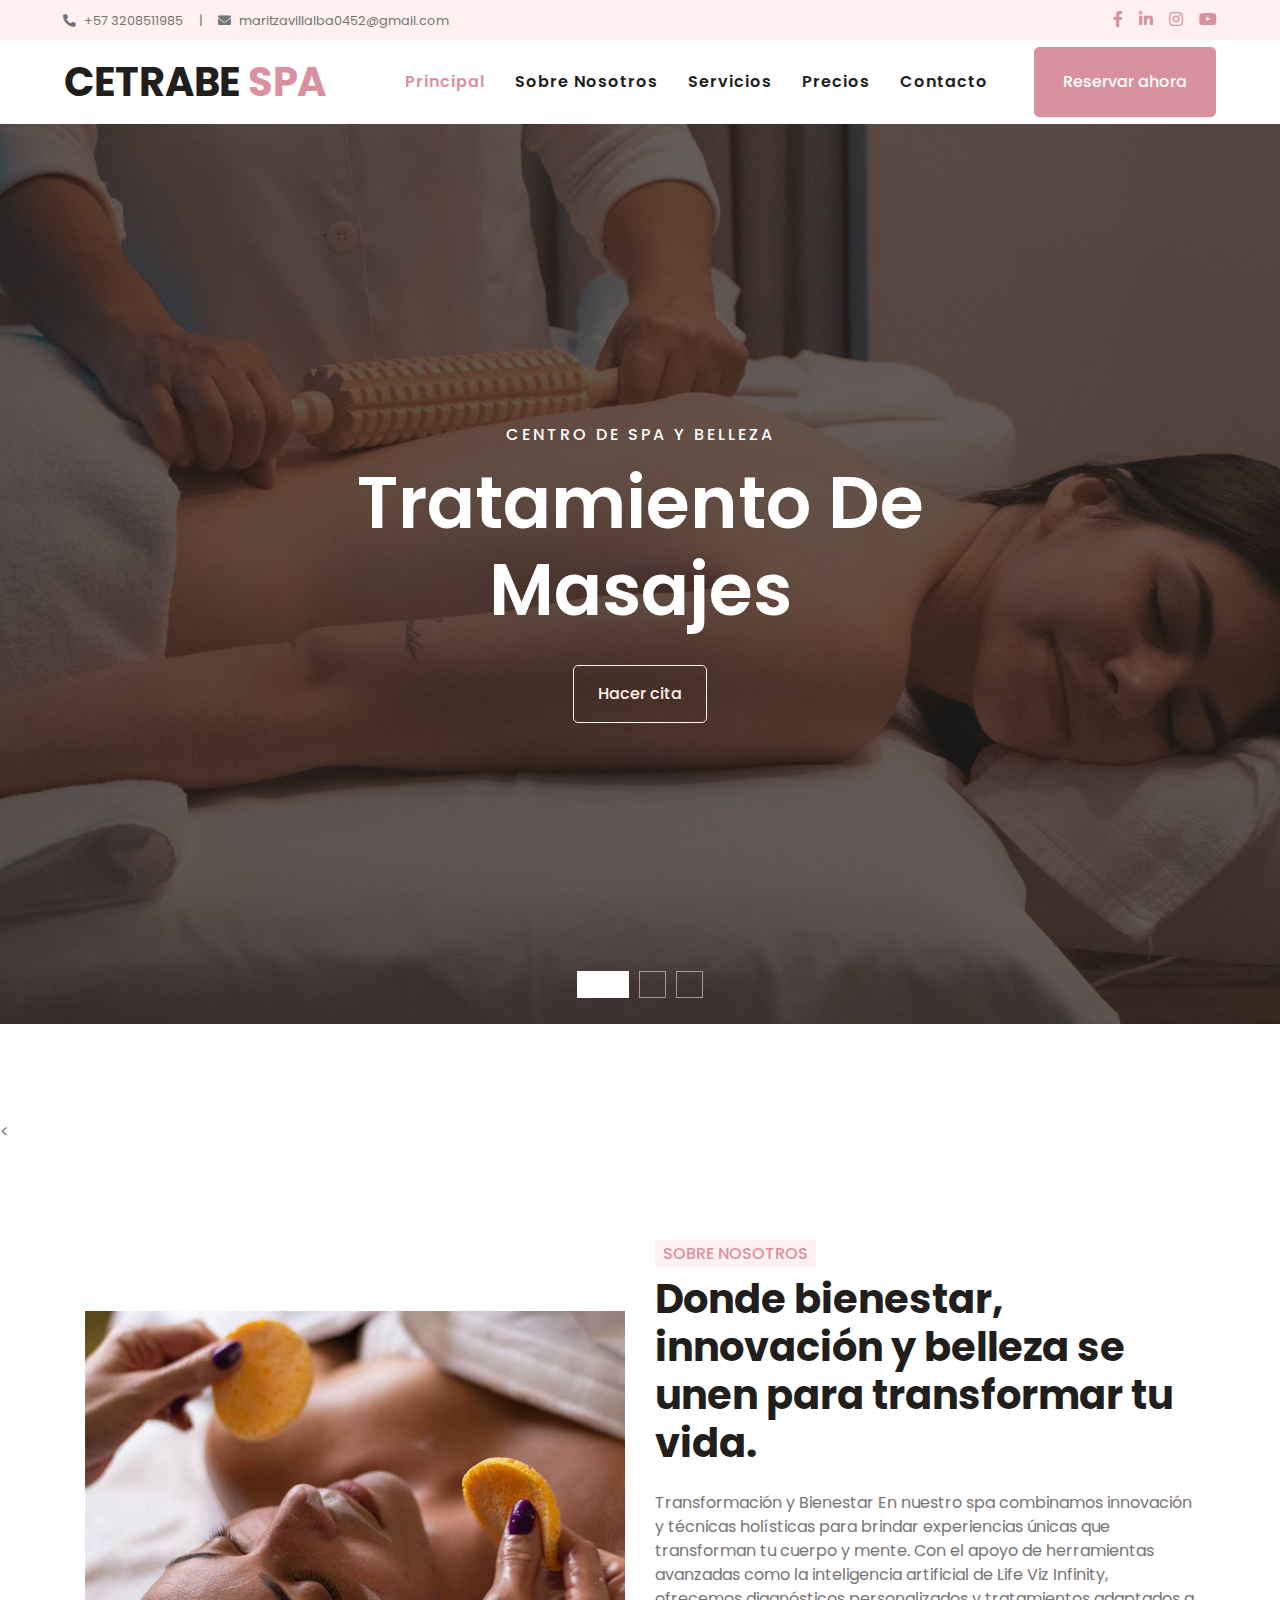
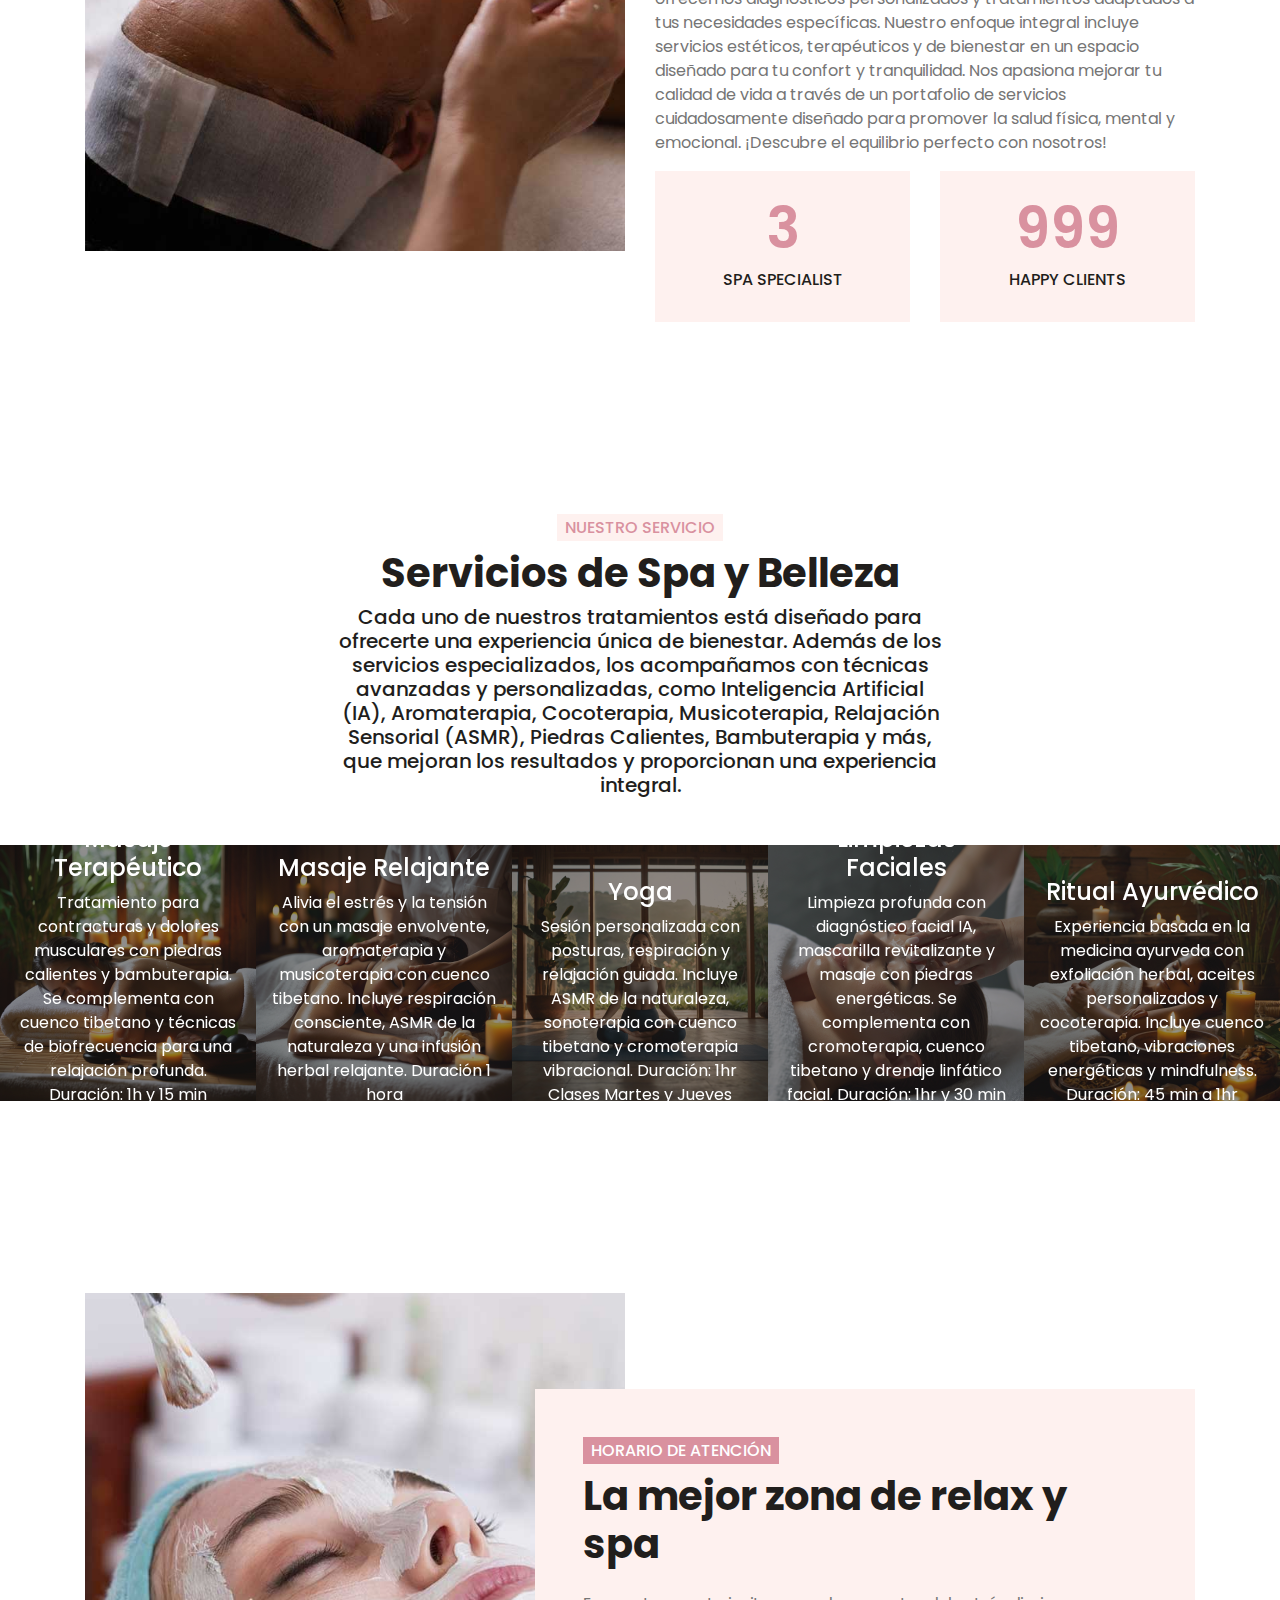
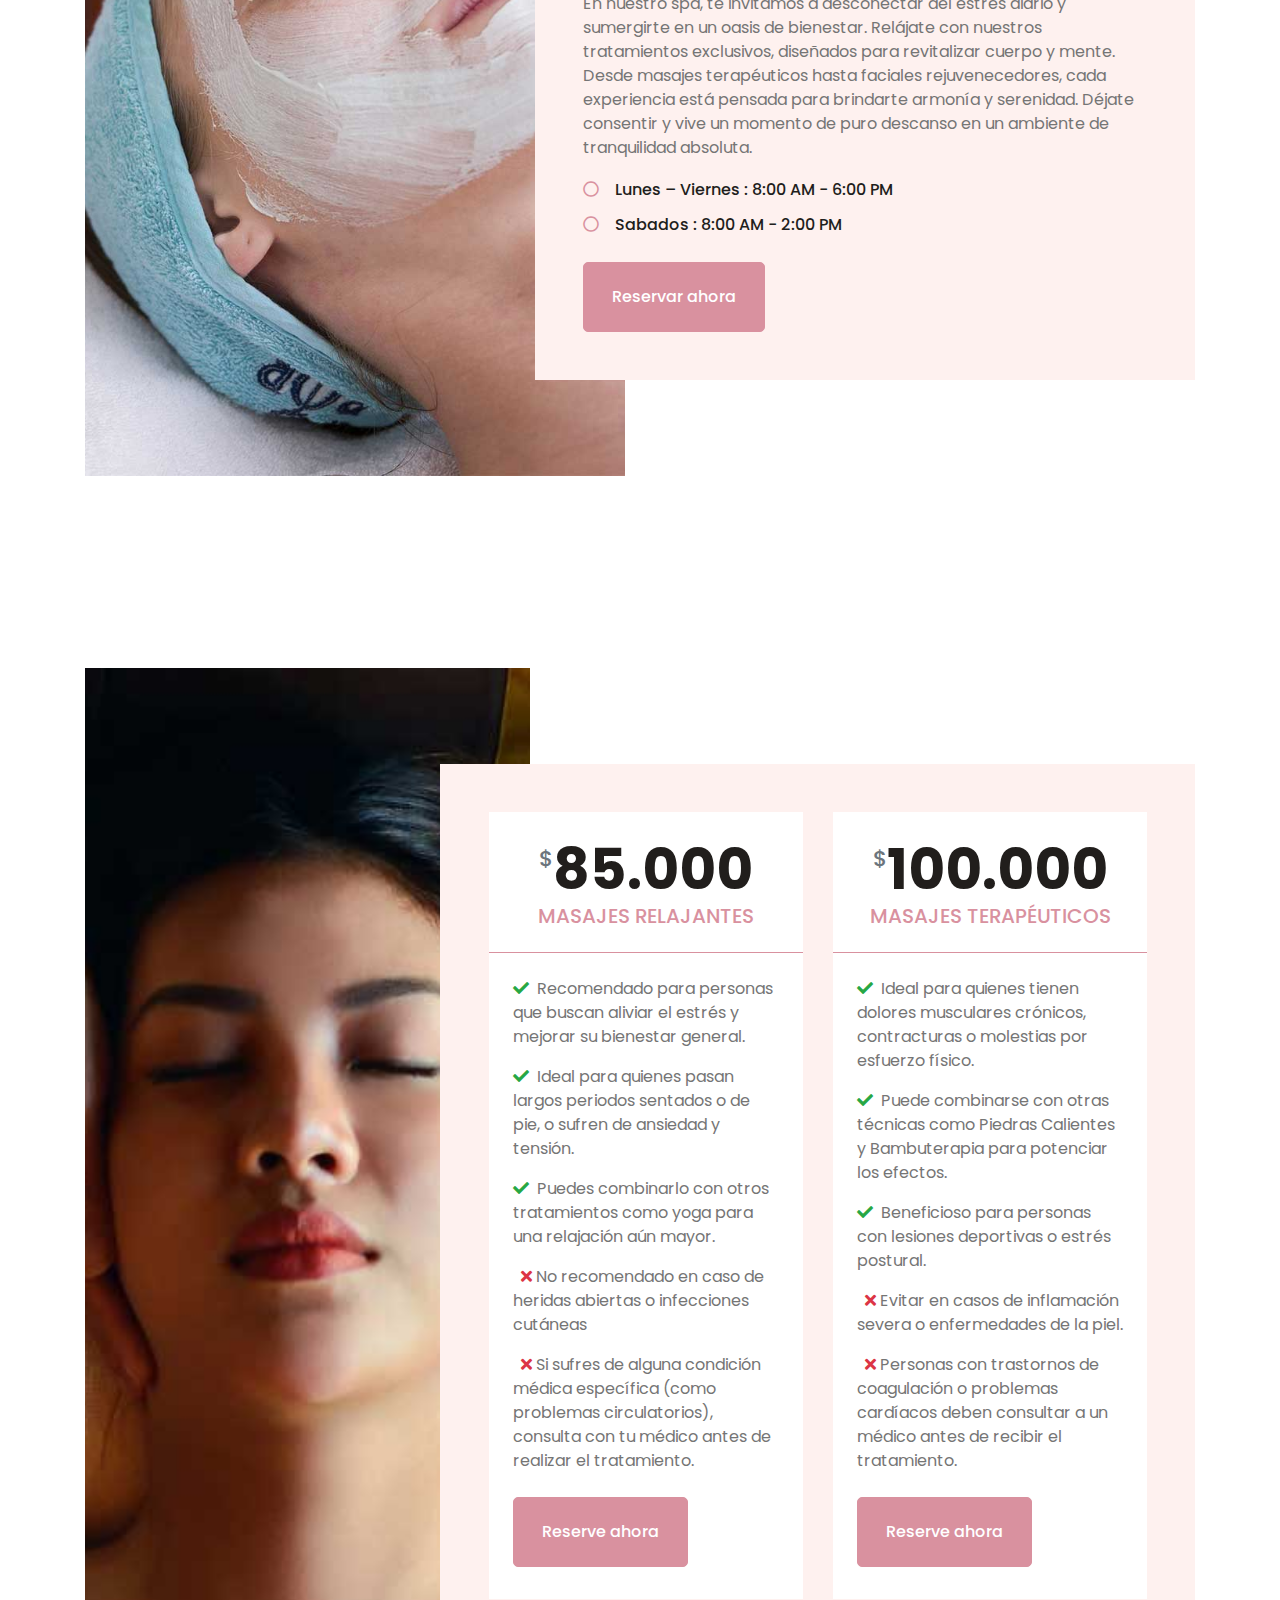
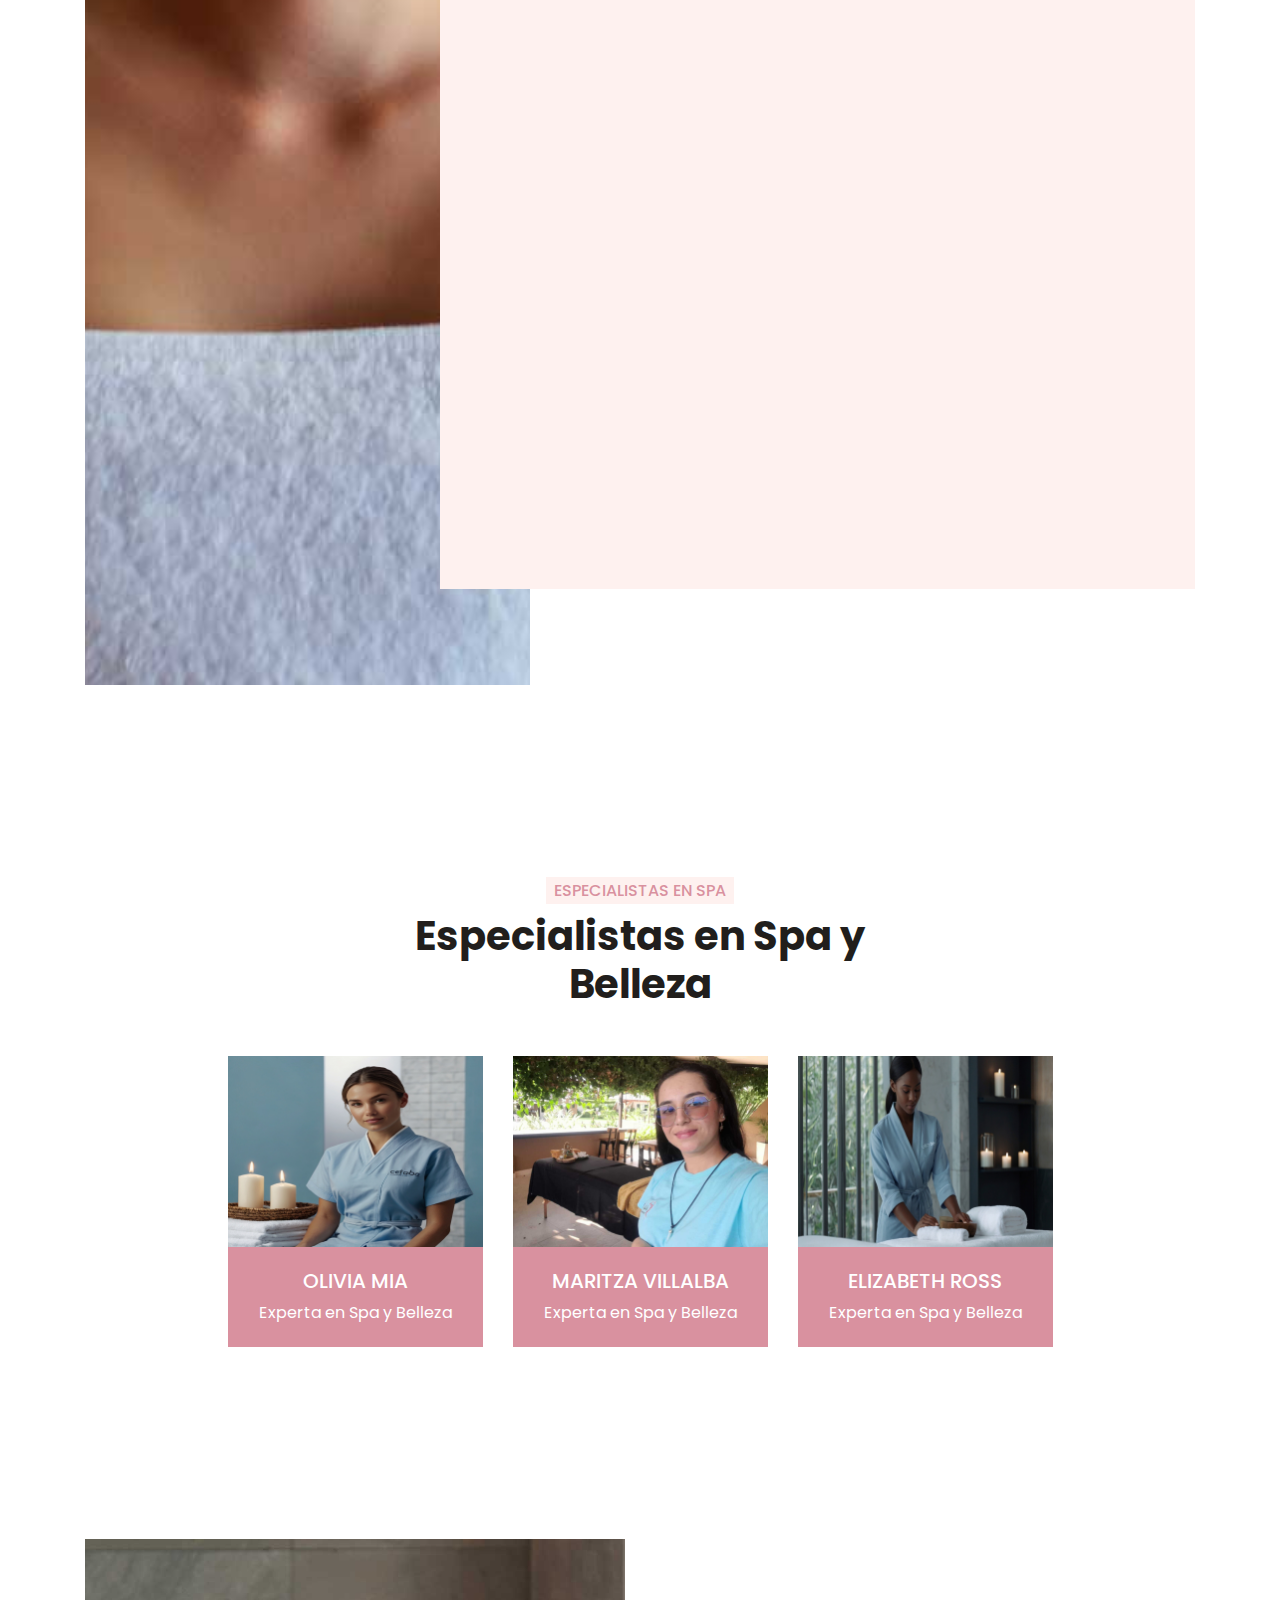
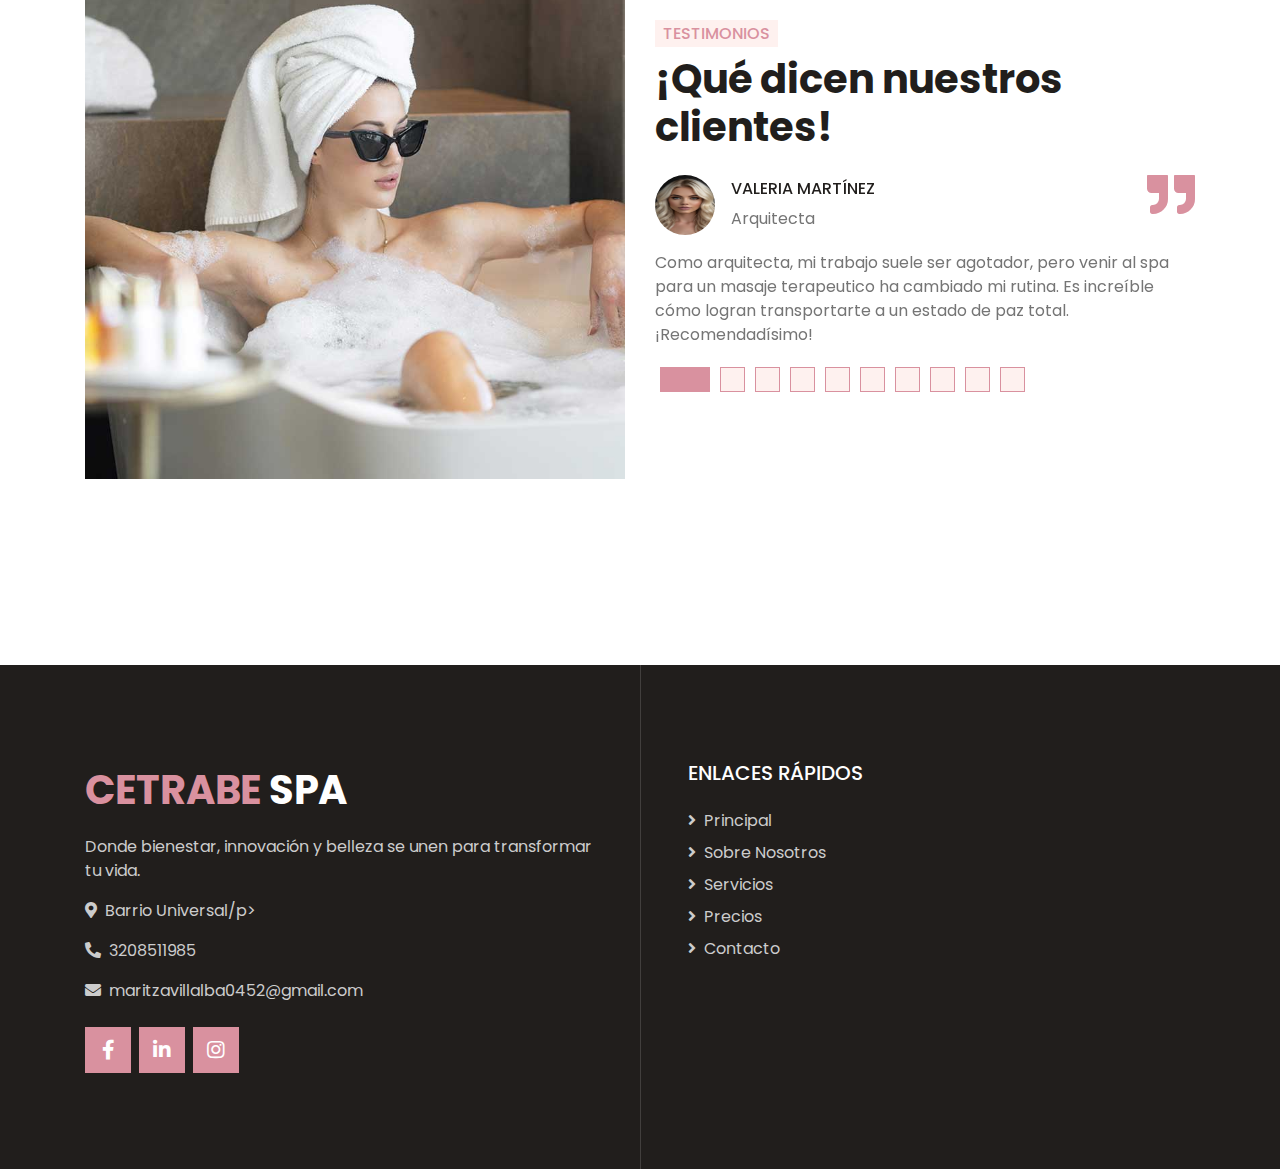
==== commit 236331b5: "Se ajusta las horas de salida" ====
--- a/index.html
+++ b/index.html
@@ -281,7 +281,7 @@
                         <h1 class="mb-4">La mejor zona de relax y spa</h1>
                         <p>En nuestro spa, te invitamos a desconectar del estrés diario y sumergirte en un oasis de bienestar. Relájate con nuestros tratamientos exclusivos, diseñados para revitalizar cuerpo y mente. Desde masajes terapéuticos hasta faciales rejuvenecedores, cada experiencia está pensada para brindarte armonía y serenidad. Déjate consentir y vive un momento de puro descanso en un ambiente de tranquilidad absoluta.</p>
                         <ul class="list-inline">
-                            <li class="h6 py-1"><i class="far fa-circle text-primary mr-3"></i>Lunes – Viernes : 8:00 AM - 8:00 PM</li>
+                            <li class="h6 py-1"><i class="far fa-circle text-primary mr-3"></i>Lunes – Viernes : 8:00 AM - 6:00 PM</li>
                             <li class="h6 py-1"><i class="far fa-circle text-primary mr-3"></i>Sabados : 8:00 AM - 2:00 PM</li>
                         </ul>
                         <a href="" class="btn btn-primary mt-2">Reservar ahora</a>
